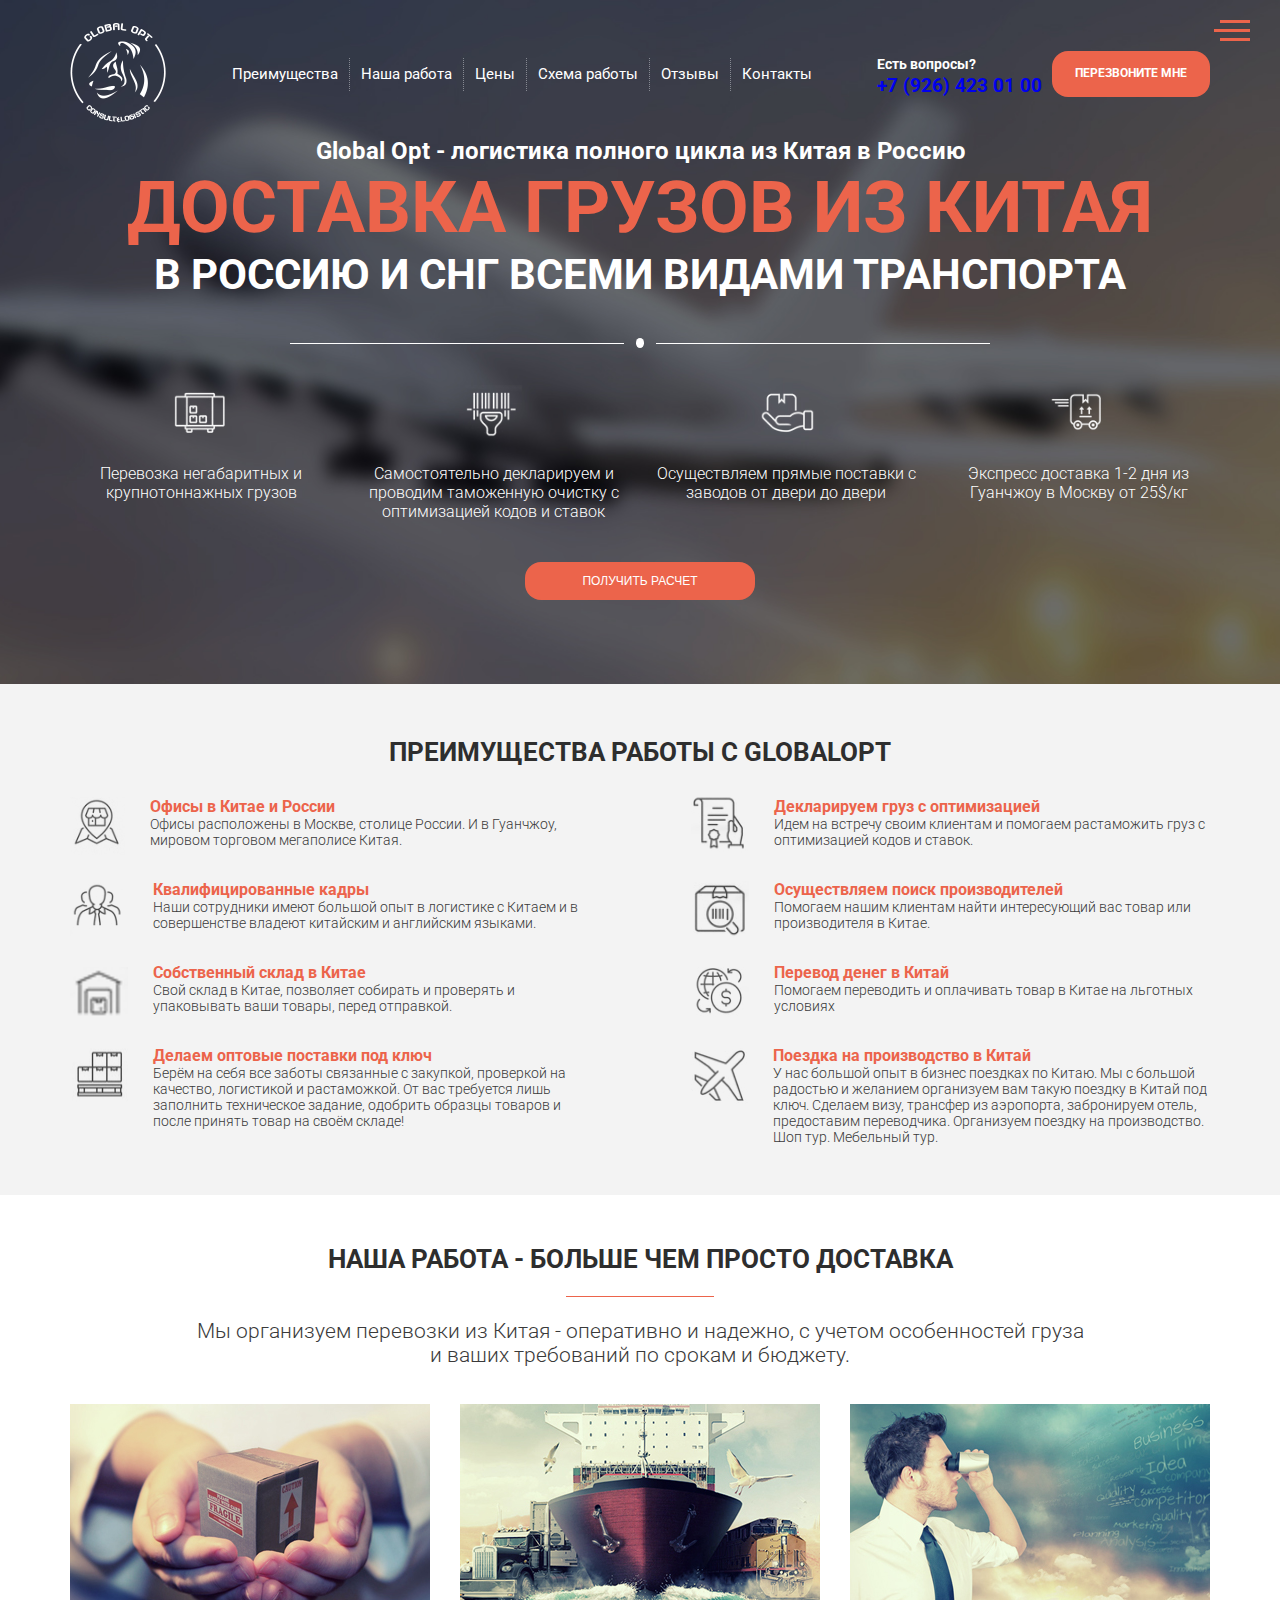
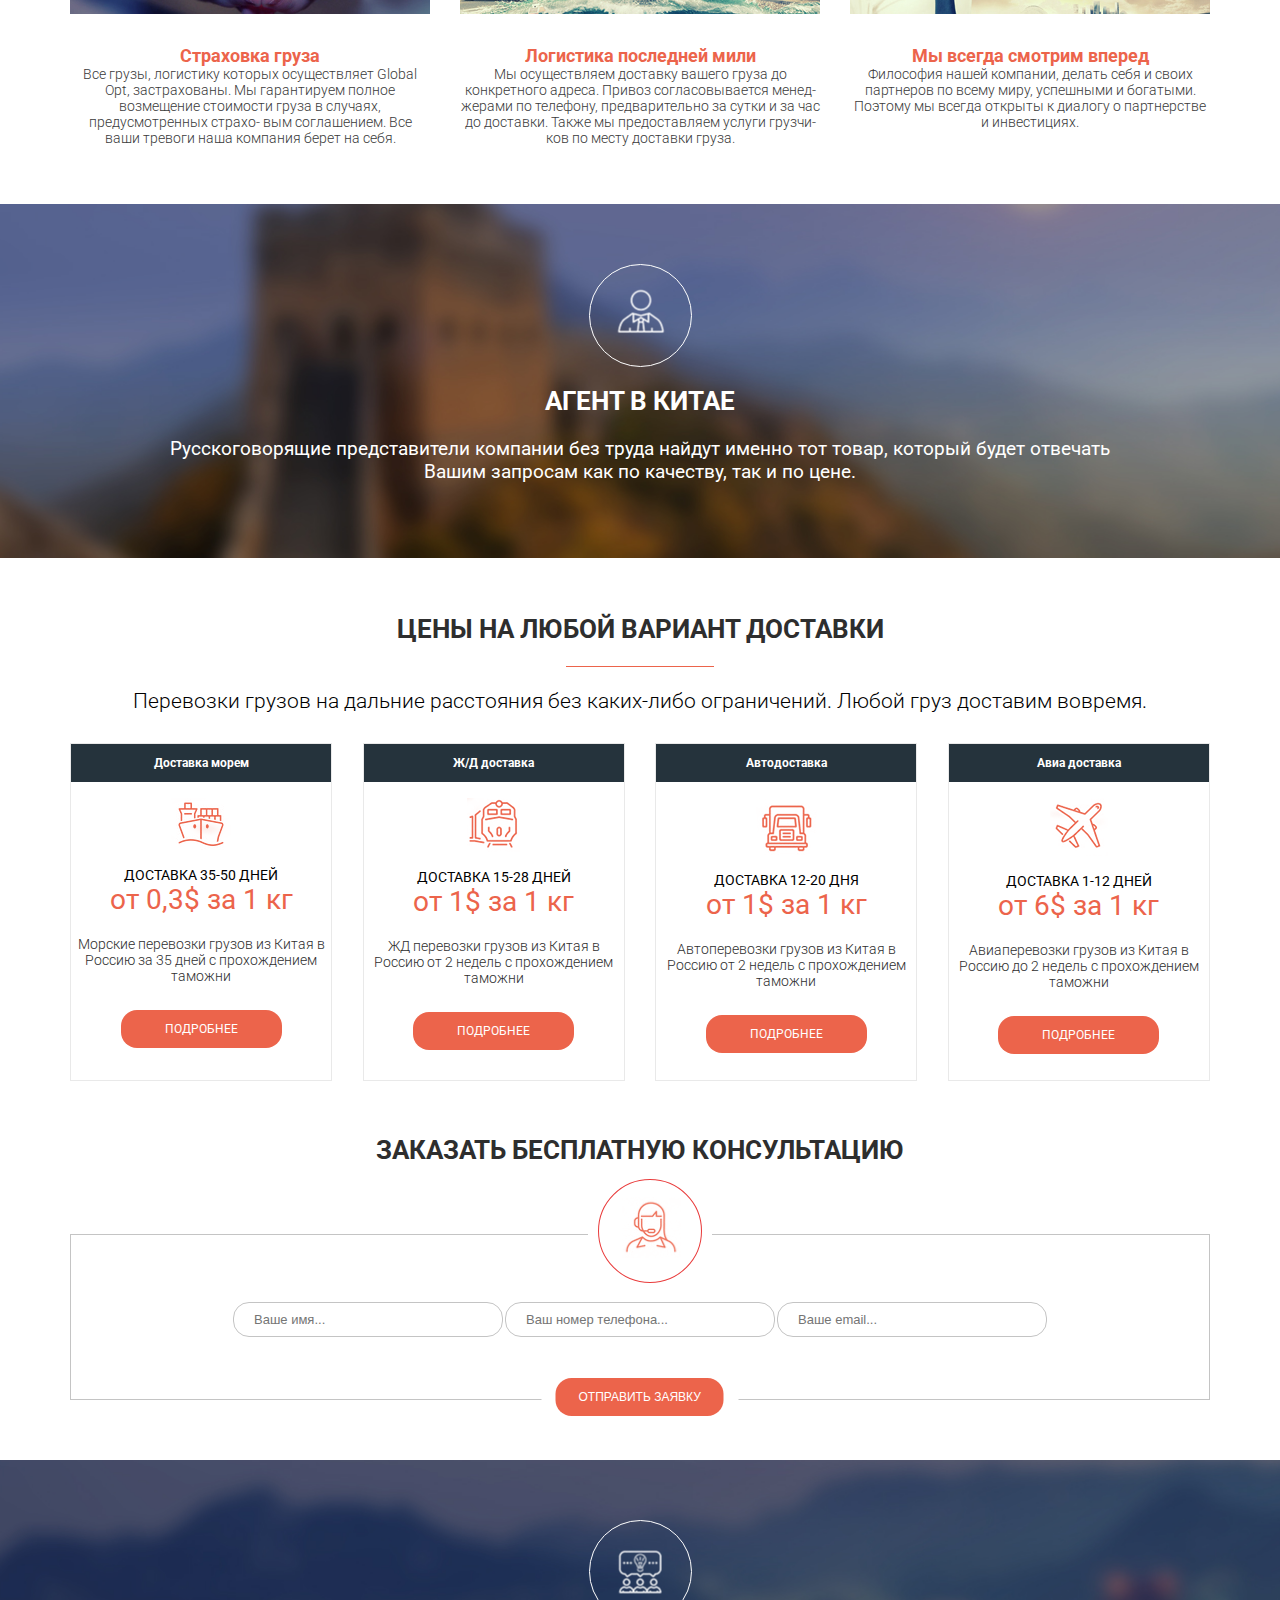
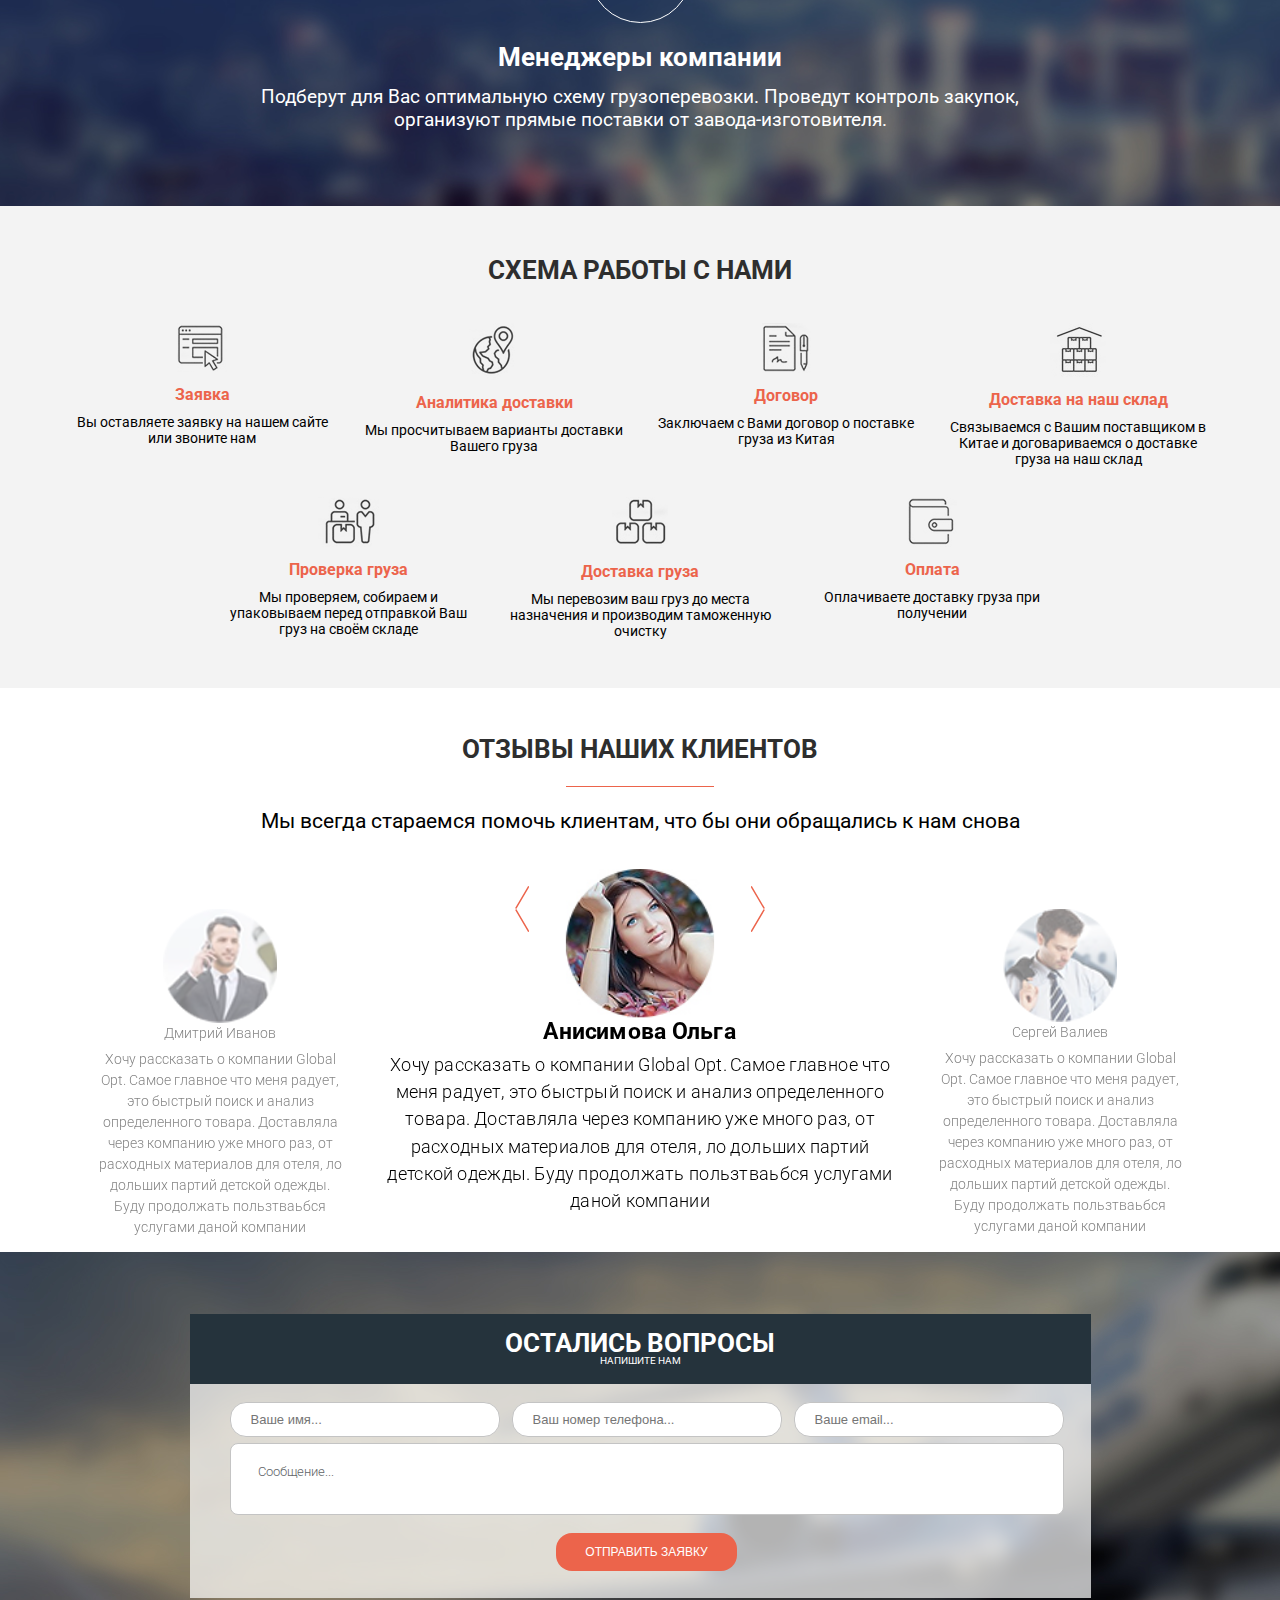
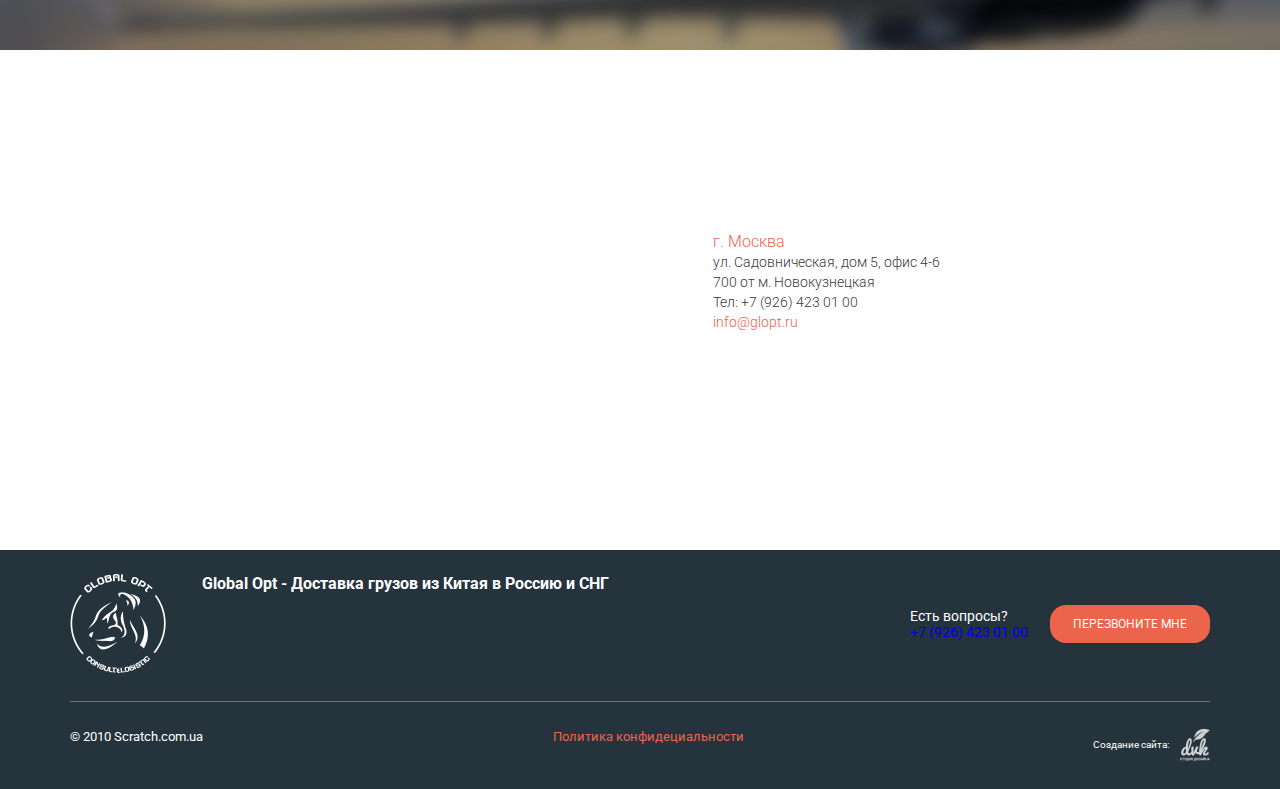
==== index.html @ bb11ae60 "обновление promo section" ====
<!DOCTYPE html><html lang="en"><head><meta charset="UTF-8"><meta name="viewport" content="width=device-width,initial-scale=1"><title>Glopt</title><!-- Primary Meta Tags --><title>Glopt</title><meta name="title" content="Glopt"><meta name="description" content="Доставка грузов из Китая"><!-- Open Graph / Facebook --><meta property="og:type" content="website"><meta property="og:url" content="https://metatags.io/"><meta property="og:title" content="Glopt"><meta property="og:description" content="Доставка грузов из Китая"><meta property="og:image" content="https://metatags.io/images/meta-tags.png"><!-- Twitter --><meta property="twitter:card" content="summary_large_image"><meta property="twitter:url" content="https://metatags.io/"><meta property="twitter:title" content="Glopt"><meta property="twitter:description" content="Доставка грузов из Китая"><meta property="twitter:image" content="https://metatags.io/images/meta-tags.png"><link rel="apple-touch-icon" sizes="57x57" href="icons/apple-icon-57x57.png"><link rel="apple-touch-icon" sizes="60x60" href="icons/apple-icon-60x60.png"><link rel="apple-touch-icon" sizes="72x72" href="icons/apple-icon-72x72.png"><link rel="apple-touch-icon" sizes="76x76" href="icons/apple-icon-76x76.png"><link rel="apple-touch-icon" sizes="114x114" href="icons/apple-icon-114x114.png"><link rel="apple-touch-icon" sizes="120x120" href="icons/apple-icon-120x120.png"><link rel="apple-touch-icon" sizes="144x144" href="icons/apple-icon-144x144.png"><link rel="apple-touch-icon" sizes="152x152" href="icons/apple-icon-152x152.png"><link rel="apple-touch-icon" sizes="180x180" href="icons/apple-icon-180x180.png"><link rel="icon" type="image/png" sizes="192x192" href="icons/android-icon-192x192.png"><link rel="icon" type="image/png" sizes="32x32" href="icons/favicon-32x32.png"><link rel="icon" type="image/png" sizes="96x96" href="icons/favicon-96x96.png"><link rel="icon" type="image/png" sizes="16x16" href="icons/favicon-16x16.png"><link rel="manifest" href="/manifest.json"><meta name="msapplication-TileColor" content="#ffffff"><meta name="msapplication-TileImage" content="/ms-icon-144x144.png"><meta name="theme-color" content="#ffffff"><!-- Meta Tags Generated with https://metatags.io --><link rel="preconnect" href="https://fonts.googleapis.com"><link rel="preconnect" href="https://fonts.gstatic.com" crossorigin><link href="https://fonts.googleapis.com/css2?family=Roboto+Condensed:ital,wght@0,100..900;1,100..900&family=Roboto:wght@300;400;700&display=swap" rel="stylesheet"><!-- <link href="https://cdn.jsdelivr.net/npm/bootstrap@5.3.3/dist/css/bootstrap.min.css" rel="stylesheet"
      integrity="sha384-QWTKZyjpPEjISv5WaRU9OFeRpok6YctnYmDr5pNlyT2bRjXh0JMhjY6hW+ALEwIH" crossorigin="anonymous"> --><link rel="stylesheet" href="css/style.min.css"></head><body><div class="menu"><div class="menu__block"><div class="menu__close"><svg width="29" height="30" viewBox="0 0 29 30" fill="#ec644b" xmlns="http://www.w3.org/2000/svg"><path d="M17.1568 14.5231L28.4489 3.23075C29.1837 2.49623 29.1837 1.30861 28.4489 0.574085C27.7144 -0.160437 26.5267 -0.160437 25.7922 0.574085L14.4998 11.8665L3.20781 0.574085C2.47295 -0.160437 1.28567 -0.160437 0.551149 0.574085C-0.183716 1.30861 -0.183716 2.49623 0.551149 3.23075L11.8432 14.5231L0.551149 25.8155C-0.183716 26.55 -0.183716 27.7376 0.551149 28.4721C0.917206 28.8385 1.39852 29.0226 1.87948 29.0226C2.36045 29.0226 2.84141 28.8385 3.20781 28.4721L14.4998 17.1798L25.7922 28.4721C26.1586 28.8385 26.6396 29.0226 27.1205 29.0226C27.6015 29.0226 28.0825 28.8385 28.4489 28.4721C29.1837 27.7376 29.1837 26.55 28.4489 25.8155L17.1568 14.5231Z"/></svg></div><nav><ul class="menu__list"><li class="menu__link"><a href="#">Преимущества</a></li><li class="menu__link"><a href="#">Наша работа</a></li><li class="menu__link"><a href="#">Цены</a></li><li class="menu__link"><a href="#">Схема работы</a></li><li class="menu__link"><a href="#">Отзывы</a></li><li class="menu__link"><a href="#">Контакты</a></li></ul></nav></div><div class="menu__overlay"></div></div><section class="promo"><div class="hamburger"><span></span> <span class="long"></span> <span></span></div><div class="container"><header class="promo__header"><div class="header__logo"><img src="images/logo.png" alt="logo"></div><nav class="promo__header-nav nav"><ul class="nav__list"><li class="nav__item"><a href="#" class="nav__link">Преимущества</a></li><li class="nav__item"><a href="#" class="nav__link">Наша работа</a></li><li class="nav__item"><a href="#" class="nav__link">Цены</a></li><li class="nav__item"><a href="#" class="nav__link">Схема работы</a></li><li class="nav__item"><a href="#" class="nav__link">Отзывы</a></li><li class="nav__item"><a href="#" class="nav__link">Контакты</a></li></ul></nav><div class="promo__header-contacts contacts"><div class="contacts__phone"><span>Есть вопросы?</span><br><a href="tel:89264230100">+7 (926) 423 01 00</a></div><a href="#" class="promo__header-btn btn">Перезвоните мне</a></div></header><div class="promo__titles"><h3 class="promo__text">Global Opt - логистика полного цикла из Китая в Россию</h3><h1 class="promo__title">ДОСТАВКА ГРУЗОВ ИЗ КИТАЯ</h1><h2 class="promo__subtitle">В РОССИЮ И СНГ ВСЕМИ ВИДАМИ ТРАНСПОРТА</h2></div><div class="lines"><div class="line"></div><div class="circle"></div><div class="line"></div></div><div class="promo__features"><div class="promo__features-item"><img src="icons/promo/ico1.svg" alt="icon"><p class="promo__fearures-text">Перевозка негабаритных и крупнотоннажных грузов</p></div><div class="promo__features-item"><img src="icons/promo/ico2.svg" alt="icon"><p class="promo__fearures-text">Самостоятельно декларируем и проводим таможенную очистку с оптимизацией кодов и ставок</p></div><div class="promo__features-item"><img src="icons/promo/ico3.svg" alt="icon"><p class="promo__fearures-text">Осуществляем прямые поставки с заводов от двери до двери</p></div><div class="promo__features-item"><img src="icons/promo/ico4.svg" alt="icon"><p class="promo__fearures-text">Экспресс доставка 1-2 дня из Гуанчжоу в Москву от 25$/кг</p></div></div><button href="#" class="promo__btn btn">Получить расчет</button></div></section><section class="features"><div class="container"><h1 class="features__title title">Преимущества работы с GlobalOpt</h1><div class="features__items"><div class="features__item"><img src="icons/features/f1.svg" alt="Офисы" class="features__item-img"><div class="features__item-descr"><h2 class="features__item-title">Офисы в Китае и России</h2><div class="features__item-text">Офисы расположены в Москве, столице России. И в Гуанчжоу, мировом торговом мегаполисе Китая.</div></div></div><div class="features__item"><img src="icons/features/f5.svg" alt="Декрарации" class="features__item-img"><div class="features__item-descr"><h2 class="features__item-title">Декларируем груз с оптимизацией</h2><div class="features__item-text">Идем на встречу своим клиентам и помогаем растаможить груз с оптимизацией кодов и ставок.</div></div></div><div class="features__item"><img src="icons/features/f2.svg" alt="Кадры" class="features__item-img"><div class="features__item-descr"><h2 class="features__item-title">Квалифицированные кадры</h2><div class="features__item-text">Наши сотрудники имеют большой опыт в логистике с Китаем и в совершенстве владеют китайским и английским языками.</div></div></div><div class="features__item"><img src="icons/features/f6.svg" alt="Поиск производителей" class="features__item-img"><div class="features__item-descr"><h2 class="features__item-title">Осуществляем поиск производителей</h2><div class="features__item-text">Помогаем нашим клиентам найти интересующий вас товар или производителя в Китае.</div></div></div><div class="features__item"><img src="icons/features/f3.svg" alt="Склад в Китае" class="features__item-img"><div class="features__item-descr"><h2 class="features__item-title">Собственный склад в Китае</h2><div class="features__item-text">Свой склад в Китае, позволяет собирать и проверять и упаковывать ваши товары, перед отправкой.</div></div></div><div class="features__item"><img src="icons/features/f7.svg" alt="Перевод денег" class="features__item-img"><div class="features__item-descr"><h2 class="features__item-title">Перевод денег в Китай</h2><div class="features__item-text">Помогаем переводить и оплачивать товар в Китае на льготных условиях</div></div></div><div class="features__item mb0"><img src="icons/features/f4.svg" alt="Поставки под ключ" class="features__item-img"><div class="features__item-descr"><h2 class="features__item-title">Делаем оптовые поставки под ключ</h2><div class="features__item-text">Берём на себя все заботы связанные с закупкой, проверкой на качество, логистикой и растаможкой. От вас требуется лишь заполнить техническое задание, одобрить образцы товаров и после принять товар на своём складе!</div></div></div><div class="features__item mb0"><img src="icons/features/f8.svg" alt="Офисы" class="features__item-img"><div class="features__item-descr"><h2 class="features__item-title">Поездка на производство в Китай</h2><div class="features__item-text">У нас большой опыт в бизнес поездках по Китаю. Мы с большой радостью и желанием организуем вам такую поездку в Китай под ключ. Сделаем визу, трансфер из аэропорта, забронируем отель, предоставим переводчика. Организуем поездку на производство. Шоп тур. Мебельный тур.</div></div></div></div></div></section><section class="works"><div class="container"><h1 class="works__title title">Наша работа - больше чем просто доставка</h1><div class="divider"></div><p class="works__text">Мы организуем перевозки из Китая - оперативно и надежно, с учетом особенностей груза<br>и ваших требований по срокам и бюджету.</p><div class="works__items"><div class="works__item"><img src="images/works/w1.jpg" alt="Страховка груза" class="works__item-pic"><h2 class="works__item-title">Страховка груза</h2><p class="works__item-text">Все грузы, логистику которых осуществляет Global Opt, застрахованы. Мы гарантируем полное возмещение стоимости груза в случаях, предусмотренных страхо- вым соглашением. Все ваши тревоги наша компания берет на себя.</p></div><div class="works__item"><img src="images/works/w2.jpg" alt="логистика" class="works__item-pic"><h2 class="works__item-title">Логистика последней мили</h2><p class="works__item-text">Мы осуществляем доставку вашего груза до конкретного адреса. Привоз согласовывается менед- жерами по телефону, предварительно за сутки и за час до доставки. Также мы предоставляем услуги грузчи- ков по месту доставки груза.</p></div><div class="works__item"><img src="images/works/w3.jpg" alt="Партнерство" class="works__item-pic"><h2 class="works__item-title">Мы всегда смотрим вперед</h2><p class="works__item-text">Философия нашей компании, делать себя и своих партнеров по всему миру, успешными и богатыми. Поэтому мы всегда открыты к диалогу о партнерстве и инвестициях.</p></div></div></div></section><section class="agency"><div class="container"><img src="icons/agency/agent.svg" alt="Агент"><h2 class="agency__title title">Агент в Китае</h2><p class="agency__text">Русскоговорящие представители компании без труда найдут именно тот товар, который будет отвечать Вашим запросам как по качеству, так и по цене.</p></div></section><section class="prices"><div class="container"><h1 class="prices__title title">Цены на любой вариант доставки</h1><div class="divider"></div><p class="prices__text">Перевозки грузов на дальние расстояния без каких-либо ограничений. Любой груз доставим вовремя.</p><div class="prices__items"><div class="prices__item"><h3 class="prices__item-title">Доставка морем</h3><img src="icons/prices/sea.svg" alt="Морем"><div class="prices__item-time">Доставка 35-50 дней</div><div class="prices__item-cost">от 0,3$ за 1 кг</div><p class="prices__item-text">Морские перевозки грузов из Китая в Россию за 35 дней с прохождением таможни</p><a href="#" class="prices__btn btn">ПОДРОБНЕЕ</a></div><div class="prices__item"><h3 class="prices__item-title">Ж/Д доставка</h3><img src="icons/prices/train.svg" alt="ЖД"><div class="prices__item-time">Доставка 15-28 дней</div><div class="prices__item-cost">от 1$ за 1 кг</div><p class="prices__item-text">ЖД перевозки грузов из Китая в Россию от 2 недель с прохождением таможни</p><a href="#" class="prices__btn btn">ПОДРОБНЕЕ</a></div><div class="prices__item"><h3 class="prices__item-title">Автодоставка</h3><img src="icons/prices/auto.svg" alt="Авто"><div class="prices__item-time">Доставка 12-20 дня</div><div class="prices__item-cost">от 1$ за 1 кг</div><p class="prices__item-text">Автоперевозки грузов из Китая в Россию от 2 недель с прохождением таможни</p><a href="#" class="prices__btn btn">ПОДРОБНЕЕ</a></div><div class="prices__item"><h3 class="prices__item-title">Авиа доставка</h3><img src="icons/prices/plain.svg" alt="Авиа"><div class="prices__item-time">Доставка 1-12 дней</div><div class="prices__item-cost">от 6$ за 1 кг</div><p class="prices__item-text">Авиаперевозки грузов из Китая в Россию до 2 недель с прохождением таможни</p><a href="#" class="prices__btn btn">ПОДРОБНЕЕ</a></div></div></div></section><section class="consultation"><div class="container"><h2 class="consultation__title title">Заказать бесплатную консультацию</h2><form action="#" method="get" class="consultation__form"><img src="icons/consultation/consultant.svg" alt="Консультация" class="consultation__form-image"> <input type="text" name="name" placeholder="Ваше имя..."> <input type="tel" name="phone" placeholder="Ваш номер телефона..."> <input type="email" name="email" placeholder="Ваше email..."><div class="btn-wrapper"><button type="submit" class="consultation__form-btn btn">отправить заявку</button></div></form></div></section><section class="managers"><div class="container"><img src="icons/managers/manager.svg" alt="Агент"><h2 class="managers__title title">Менеджеры компании</h2><p class="managers__text">Подберут для Вас оптимальную схему грузоперевозки. Проведут контроль закупок, организуют прямые поставки от завода-изготовителя.</p></div></section><section class="working"><div class="container"><h2 class="working__title title">Схема работы с нами</h2><div class="working__items"><div class="working__item"><img src="icons/working/item1.svg" alt="Заявка" class="working__item-img"><h3 class="working__item-title">Заявка</h3><div class="working__item-text">Вы оставляете заявку на нашем сайте или звоните нам</div></div><div class="working__item"><img src="icons/working/item2.svg" alt="Аналитика" class="working__item-img"><h3 class="working__item-title">Аналитика доставки</h3><div class="working__item-text">Мы просчитываем варианты доставки Вашего груза</div></div><div class="working__item"><img src="icons/working/item3.svg" alt="Договор" class="working__item-img"><h3 class="working__item-title">Договор</h3><div class="working__item-text">Заключаем с Вами договор о поставке груза из Китая</div></div><div class="working__item"><img src="icons/working/item4.svg" alt="Доставка на наш склад" class="working__item-img"><h3 class="working__item-title">Доставка на наш склад</h3><div class="working__item-text">Связываемся с Вашим поставщиком в Китае и договариваемся о доставке груза на наш склад</div></div><div class="working__item"><img src="icons/working/item5.svg" alt="Проверка груза" class="working__item-img"><h3 class="working__item-title">Проверка груза</h3><div class="working__item-text">Мы проверяем, собираем и упаковываем перед отправкой Ваш груз на своём складе</div></div><div class="working__item"><img src="icons/working/item6.svg" alt="Доставка груза" class="working__item-img"><h3 class="working__item-title">Доставка груза</h3><div class="working__item-text">Мы перевозим ваш груз до места назначения и производим таможенную очистку</div></div><div class="working__item"><img src="icons/working/item7.svg" alt="Оплата" class="working__item-img"><h3 class="working__item-title">Оплата</h3><div class="working__item-text">Оплачиваете доставку груза при получении</div></div></div></div></section><section class="reviews"><div class="container"><h2 class="reviews__title title">отзывы наших клиентов</h2><div class="divider"></div><div class="reviews__text">Мы всегда стараемся помочь клиентам, что бы они обращались к нам снова</div><div class="reviews__wrapper slider"><div class="reviews__item slide slide-prev"><img src="images/slider/photo2.png" alt="Photo" class="reviews__item-img"><div class="reviews__item-name">Дмитрий Иванов</div><p class="reviews__item-text">Хочу рассказать о компании Global Opt. Самое главное что меня радует, это быстрый поиск и анализ определенного товара. Доставляла через компанию уже много раз, от расходных материалов для отеля, ло дольших партий детской одежды. Буду продолжать пользтваьбся услугами даной компании</p></div><div class="reviews__item slide slide slide-active"><img src="images/slider/photo1.jpg" alt="Photo" class="reviews__item-img"><div class="reviews__item-name">Анисимова Ольга</div><p class="reviews__item-text">Хочу рассказать о компании Global Opt. Самое главное что меня радует, это быстрый поиск и анализ определенного товара. Доставляла через компанию уже много раз, от расходных материалов для отеля, ло дольших партий детской одежды. Буду продолжать пользтваьбся услугами даной компании</p></div><div class="reviews__item slide slide-next"><img src="images/slider/photo3.png" alt="Photo" class="reviews__item-img"><div class="reviews__item-name">Сергей Валиев</div><p class="reviews__item-text">Хочу рассказать о компании Global Opt. Самое главное что меня радует, это быстрый поиск и анализ определенного товара. Доставляла через компанию уже много раз, от расходных материалов для отеля, ло дольших партий детской одежды. Буду продолжать пользтваьбся услугами даной компании</p></div></div><div class="slider-buttons"><button class="arrow arrow-prev"><img src="icons/slider/arrow-left.svg" alt="prev"></button> <button class="arrow arrow-next"><img src="icons/slider/arrow-right.svg" alt="next"></button></div></div></section><section class="feedform"><div class="container"><div class="feedform__wrapper"><div class="feedform__head"><h2 class="feedform__head-title title">Остались вопросы</h2><div class="feedform__head-text">НАПИШИТЕ НАМ</div></div><form action="#" method="get" class="feedform__form"><div class="feedform__form-fields"><input type="text" name="name" placeholder="Ваше имя..."> <input type="tel" name="phone" placeholder="Ваш номер телефона..."> <input type="email" name="email" placeholder="Ваше email..."></div><textarea name="msg" id="" class="feedform__form-ta ta" placeholder="Сообщение..."></textarea> <button class="feedform__form-btn btn" type="submit">Отправить заявку</button></form></div></div></section><section class="map" id="map"><div id="map"><!-- <script type="text/javascript" charset="utf-8" async
            src="https://api-maps.yandex.ru/services/constructor/1.0/js/?um=constructor%3A15567ea66c66cca45dfa379bad49b71295a537bfbb2beb7c2ade06095655717e&amp;width=100%25&amp;height=500&amp;lang=ru_RU&amp;scroll=true">
         </script> --><script src="https://api-maps.yandex.ru/2.1/?lang=ru_RU&amp;apikey=18efd4e3-b524-4df2-8bb8-d5a5a0ce9c13" type="text/javascript"></script><script src="js/icon_customImage.js" type="text/javascript"></script></div><div class="map__info"><div class="map__info-city">г. Москва</div><div class="map__info-addr">ул. Садовническая, дом 5, офис 4-6</div><div class="map__info-metro">700 от м. Новокузнецкая</div><div class="map__info-phone"><a href="tel:+79264230100">Тел: +7 (926) 423 01 00</a></div><div class="map__info-email"><a href="mailto:info@glopt.ru">info@glopt.ru</a></div></div></section><footer class="footer"><div class="container footer__wrapper"><div class="footer__top"><div class="footer__logo"><img src="images/logo.png" alt="logo" class="footer__logo-pic"><h2 class="footer__logo-title">Global Opt - Доставка грузов из Китая в Россию и СНГ</h2></div><div class="footer__contacts"><div>Есть вопросы?<br><a href="tel:89264230100">+7 (926) 423 01 00</a></div><a href="#" class="footer__btn btn">Перезвоните мне</a></div></div><div class="footer__divider"></div><div class="footer__bottom"><div class="footer__copyright">© 2010 Scratch.com.ua</div><div class="footer__policy"><a href="#" target="_blank">Политика конфидециальности</a></div><div class="footer__dev"><div>Создание сайта:</div><img src="images/dev-logo.png" alt="Разработка сайта"></div></div></div></footer><script src="https://cdn.jsdelivr.net/npm/bootstrap@5.3.3/dist/js/bootstrap.bundle.min.js" integrity="sha384-YvpcrYf0tY3lHB60NNkmXc5s9fDVZLESaAA55NDzOxhy9GkcIdslK1eN7N6jIeHz" crossorigin="anonymous"></script><script src="https://code.jquery.com/jquery-3.7.1.min.js" integrity="sha256-/JqT3SQfawRcv/BIHPThkBvs0OEvtFFmqPF/lYI/Cxo=" crossorigin="anonymous"></script><script src="js/script.js"></script></body></html>
---- css/style.min.css ----
.btn{border:none;display:block;background-color:#ec644b;text-align:center;border-radius:16px;padding:8px 23px;font-size:12px;line-height:22px;color:#fff;text-transform:uppercase}.btn:hover{background-color:#e73c1d}.promo{padding:2.3rem 0 8.4rem 0;background:url(../images/bg/bg-promo.jpg) center center/cover no-repeat}.promo__header{display:flex;justify-content:space-between;align-items:center;margin-bottom:1.2rem}.promo__header-contacts{display:flex;justify-content:space-between;color:#fff;font-size:1.9rem;font-weight:700}.promo__header-contacts span{font-size:1.4rem}.promo__header-btn{padding:1.1rem 2.3rem;margin-left:1rem}.promo .nav__list{display:flex;justify-content:space-between}.promo .nav__item{display:inline-block;border-right:1px dotted #858891;padding:.8rem 1.1rem}.promo .nav__item:last-child{border:none}.promo .nav__item:hover a{padding-bottom:.8rem;color:#ec644b;border-bottom:1px solid #ec644b}.promo .nav__link{color:#fff;font-size:1.5rem;line-height:17px}.promo__titles{text-align:center;color:#fff;margin-bottom:3.9rem}.promo__text{font-size:2.4rem}.promo__title{font-size:7.2rem;color:#ec644b}.promo__subtitle{font-size:4.2rem}.promo__features{margin-top:3.6rem;display:flex;justify-content:center;margin-bottom:4.1rem}.promo__features-item{width:26.3rem;margin-top:0;display:flex;text-align:center;margin-right:3rem;flex-direction:column;align-items:center;color:#fff;font-weight:300;font-size:1.6rem}.promo__features-item img{width:5.7rem;height:5.7rem;margin-bottom:2.3rem}.promo__features-item:last-child{margin-right:0}.promo__btn{width:23rem;margin-left:auto;margin-right:auto}.features{background-color:#f3f3f3;padding:5.7rem 0 5rem 0}.features__title{margin-bottom:3.3rem}.features__items{display:flex;justify-content:space-between;flex-wrap:wrap}.features__item{display:flex;justify-content:space-between;max-width:51.9rem;margin-bottom:2.5rem}.features__item-img{width:5.8rem;height:5.8rem;margin-right:2.5rem}.features__item-title{font-size:1.6rem;color:#ec644b}.features__item-text{font-size:1.4rem;font-weight:300;color:#3a3a3a}.features .mb0{margin-bottom:0}.works{padding:5.3rem 0 5.8rem 0}.works__text{margin-top:1.7rem;margin-bottom:3.7rem;font-size:2.1rem;font-weight:300;line-height:2.4rem;color:#3a3a3a;text-align:center}.works__items{display:flex;justify-content:space-between}.works__item{width:36rem}.works__item-title{font-size:1.8rem;text-align:center;color:#ec644b;margin-top:2.9rem}.works__item-text{font-size:1.4rem;font-weight:300;color:#3a3a3a;text-align:center}.title{font-weight:700;font-size:2.6rem;text-transform:uppercase;line-height:2.3rem;color:#2e2e2e;text-align:center}.agency{padding:6rem 0 7.5rem 0;background:url(../images/bg/bg-agency.jpg) center center/cover no-repeat;text-align:center;color:#fff}.agency__title{color:#fff;margin:2.1rem 0 2.4rem 0}.agency__text{width:97.5rem;margin:0 auto;font-size:1.9rem}.prices{padding:6rem 0 5.8rem 0}.prices__items{display:flex;justify-content:space-between}.prices__item{width:26.2rem;padding:0 0 2.6rem 0;text-align:center;border:1px solid #e9e9e9}.prices__item-title{padding:1.2rem 0;margin-bottom:16px;background-color:#25333c;color:#fff;text-align:center}.prices__item-time{margin-top:1.5rem;font-size:1.4rem;text-transform:uppercase}.prices__item-cost{font-size:2.8rem;color:#ec644b;margin-bottom:2rem}.prices__item-text{font-size:1.4rem;font-weight:300;color:#2e2e2e;margin-bottom:2.6rem}.prices__btn{width:16.1rem;margin:0 auto}.prices__text{text-align:center;margin:2rem 0 3rem 0;font-size:2.1rem;font-weight:300}.consultation{padding-bottom:6rem}.consultation .conatiner{overflow-x:visible}.consultation__form{text-align:center;padding:6.7rem 0 5.4rem 0;margin-top:7.2rem;position:relative;border:1px solid #c4c4c4;height:16.6rem}.consultation__form-image{position:absolute;width:12.4rem;height:10.4rem;margin:0 1rem;background-color:#fff;top:-56px;left:50%;transform:translateX(-50%)}.consultation__form-btn{margin:0 1.4rem}.consultation__form input{font-weight:300;font-size:1.3rem;width:27rem;border-radius:16px;outline:0;border:1px solid #c4c4c4;padding:.9rem 2rem}.consultation .btn-wrapper{position:absolute;bottom:-2.5rem;left:50%;transform:translateX(-50%);background-color:#fff;width:19.7rem;height:4.6rem}.managers{padding:6rem 0 7.5rem 0;background:url(../images/bg/bg-manager.jpg) center center/cover no-repeat;text-align:center;color:#fff}.managers__title{color:#fff;text-transform:none;margin:2.1rem 0 1.6rem 0}.managers__text{width:86.4rem;margin:0 auto;font-size:1.9rem}.working{background-color:#f3f3f3;padding:5.3rem 0 4.9rem 0}.working__items{display:flex;justify-content:center;flex-wrap:wrap;gap:3rem;margin-top:4.1rem}.working__item{width:26.2rem;display:flex;flex-direction:column;align-items:center;text-align:center}.working__item-title{font-weight:700;font-size:16px;color:#ec644b;margin:1.3rem 0 1rem 0}.working__item-text{font-size:1.4rem}.reviews{padding:5rem 0 6.6rem 0}.reviews__text{text-align:center;font-size:2.1rem}.slider{display:flex;margin:7.64rem 0;transition:transform .3s ease;justify-content:center;height:200px}.slide{display:flex;flex-direction:column;align-items:center;text-align:center;opacity:.5;width:25rem;transition:1s ease;position:absolute;font-size:1.4rem;font-weight:300;line-height:2.1rem}.reviews__item-name{margin-bottom:5px}.arrow{background:rgba(0,0,0,0);outline:0;border:none;cursor:pointer;fill:#fff;padding:0;line-height:0}.slide-active{width:40rem;transform:scale(1.3);opacity:1}.slide-active .reviews__item-name{font-size:1.8rem;font-weight:700}.slide-next{transform:translateX(420px)}.slide-prev{transform:translateX(-420px)}.slider-buttons{position:relative}.arrow-prev{position:absolute;top:-300px;left:445px}.arrow-next{position:absolute;top:-300px;right:445px}.feedform{padding:6.2rem 0 5.2rem 0;background:url(../images/bg/bg-feedform.jpg)}.feedform__wrapper{background-color:rgba(255,255,255,.7);width:90.1rem;height:100%;margin:0 auto}.feedform__head{background-color:#25333c;padding:1.8rem 0}.feedform__head-title{color:#fff}.feedform__head-text{text-align:center;color:#fff}.feedform__form{padding:0 2.7rem 2.7rem 4rem}.feedform__form-fields{margin-top:1.8rem;margin-bottom:6px;width:100%;display:flex;justify-content:space-between}.feedform__form-fields input{font-weight:300;font-size:1.3rem;width:27rem;border-radius:16px;outline:0;border:1px solid #c4c4c4;padding:.9rem 2rem}.feedform__form-btn{width:18.1rem;margin:0 auto;margin-top:1.6rem}.feedform__form textarea{padding:2rem 2.7rem;border-radius:8px;width:100%;outline:0;border:1px solid #c4c4c4;resize:none}.feedform__form textarea::-moz-placeholder{font-family:Roboto,sans-serif!important;font-weight:300;font-size:1.3rem!important;color:#616467!important}.feedform__form textarea::placeholder{font-family:Roboto,sans-serif!important;font-weight:300;font-size:1.3rem!important;color:#616467!important}.map{height:50rem;position:relative}.map__info{padding:2.7rem 5rem 2.9rem 3.5rem;z-index:100;position:absolute;width:31.2rem;height:16rem;border-radius:3px;left:53%;top:31%;background-color:#fff;color:#3a3a3a;font-size:1.4rem;font-weight:300;line-height:2rem}.map__info-city{color:#ec644b;font-size:1.6rem}.map__info-phone a{color:#3a3a3a}.map__info-email a{color:#ec644b}.map__info::before{position:absolute;content:"";display:block;rotate:45deg;width:20px;height:20px;background-color:#fff;left:-3%;top:42%}.footer{min-height:20.1rem;padding-top:2.4rem;padding-bottom:2.8rem;background-color:#25333c}.footer__top{display:flex;justify-content:space-between}.footer__logo{display:flex;align-items:flex-start}.footer__logo-pic{display:block;margin-right:3.6rem}.footer__logo-title{font-size:1.6rem;font-weight:700;color:#fff}.footer__contacts{display:flex;align-items:center;color:#fff;font-size:1.4rem}.footer__btn{margin-left:2.2rem}.footer__bottom{display:flex;justify-content:space-between;color:#fff}.footer__divider{width:100%;height:1px;background-color:#677177;margin:2.7rem 0}.footer__copyright{font-size:1.3rem}.footer__policy a{color:#ec644b;font-size:1.3rem}.footer__dev{display:flex;align-items:center}.footer__dev div{margin-right:1.1rem;font-size:1rem}.hamburger{position:absolute;top:20px;right:30px;cursor:pointer;display:flex;flex-direction:column;align-items:end}.hamburger span{display:block;width:30px;height:3px;margin-bottom:6px;background-color:#ec644b}.hamburger span.long{width:36px}.menu{position:fixed;top:0;left:-100%;width:100%;height:100vh;z-index:10;visibility:hidden;opacity:0;transition:all .8s}.menu.active{left:0;visibility:visible;opacity:1}.menu__block{position:relative;width:345px;background-color:#25333c;height:100%;padding-top:140px;padding-left:40px;z-index:10;transition:all .8s}.menu__close{position:absolute;top:25px;right:25px;color:#ec644b;cursor:pointer}.menu__close svg path{fill:#ec644b}.menu__close svg path:hover{fill:#e73c1d}.menu__list{list-style-type:none;padding-left:35px}.menu__link{margin-bottom:15px;position:relative}.menu__link a{font-size:24px;color:#ec644b}.menu__link:hover a{color:#e73c1d}.menu__overlay{position:fixed;left:0;top:0;width:100%;height:100%;background-color:#fff;opacity:.75}@media(max-width:767px){body{width:100vw;overflow-x:hidden!important}.container{max-width:100%!important;overflow-x:hidden!important}.btn{width:20rem}.promo__header{width:55rem;margin:0 auto;flex-wrap:wrap;justify-content:center;gap:2rem}.promo__header-btn{display:block;margin-left:1.5rem}.promo__header-contacts{display:flex;justify-content:space-between;align-items:center}.promo__header-contacts a{display:block;margin-left:1rem}.promo .nav__link{font-size:1.3rem}.promo__features-text{font-size:1.2em}.features__items{flex-direction:column;align-items:center}.features__item{margin-bottom:2.5rem!important}.works__items{flex-wrap:wrap;justify-content:center;gap:3rem}.works__item{width:50%}.works__item-title{margin-top:.5rem}.agency__text{width:62.5rem}.prices__items{flex-wrap:wrap;justify-content:space-around;gap:.4rem}.prices__item{width:45%;margin-bottom:1rem}.consultation{padding-bottom:2rem}.consultation__form{overflow-y:visible;height:20.6rem}.managers__text{width:70.4rem}.slide-next,.slide-prev{display:none}.arrow-prev{top:-266px;left:266px}.arrow-next{top:-266px;right:266px}.feedform__wrapper{width:70rem}.footer__logo-pic{margin-right:.6em}.footer__contacts{align-items:start}.footer__contacts a{font-size:x-small}}@media(max-width:576px){body{width:100vw;overflow-x:hidden!important}.container{max-width:100%!important;overflow-x:hidden!important}.promo{width:100%}.promo .hamburger{right:10px}.promo .menu__block{width:319px;padding-top:60px;padding-left:5px}.promo__header{width:24.5rem;flex-direction:column;justify-content:center;margin-bottom:1rem}.promo__header-nav{display:none}.promo__header-contacts{flex-direction:column;text-align:center}.promo__title{font-size:3.2rem}.promo__subtitle{font-size:2.2rem}.promo__features{flex-direction:column;justify-content:space-between;align-items:center}.promo__features-item{margin-right:0}.promo .lines{width:24rem}.promo .lines .circle{width:7rem;height:2rem}.features__item{max-width:26rem}.works__title{font-size:1.6rem}.works__text{font-size:1.5rem}.works__item-pic{width:100%}.agency__text{width:27.5rem}.prices__item{width:80%}.consultation__title{font-size:1.7rem;margin-bottom:6rem}.consultation__form{width:80%;height:23.6rem;margin:0 auto}.consultation__form-image{width:15.4rem}.consultation__form input{width:80%;margin-bottom:1rem}.consultation__form .btn__wrapper{left:45%}.consultation__form-btn{width:unset}.managers__text{width:28.4rem}.working__title{font-size:2.4rem}.reviews__item-name{margin:5px}.reviews__item-text{font-size:1rem}.reviews .arrow-prev{left:52px;top:-245px}.reviews .arrow-next{right:52px;top:-245px}.reviews .slide{width:unset;transform:none}.feedform__wrapper{width:80%}.feedform__form{display:flex;flex-direction:column;justify-content:space-between;align-items:center}.feedform__form-fields{display:flex;flex-direction:column;justify-content:space-between;align-items:center}.feedform__form-fields input{width:100%}.map__info{width:25.2rem;left:14%;top:8%}.map__info::before{left:45%;top:91%}.footer__top{justify-content:center}.footer__logo{display:none}.footer__contacts{flex-direction:column;justify-content:center;align-items:center}.footer__contacts a{display:block;margin:1rem 0}.footer__bottom{flex-wrap:wrap;justify-content:center}.footer__copyright{text-align:center;width:100%}.footer__policy{margin:1rem 0 1.5rem 0}.footer__dev{justify-content:center;width:100%}}*{box-sizing:border-box}body,button,h1,h2,h3,html,li,nav,p,ul{margin:0;padding:0}li{list-style-type:none}a{text-decoration:none}a:hover{text-decoration:none}body,html{font-family:Roboto,sans-serif;font-size:10px;overflow-x:hidden!important}.container{width:100%;max-width:114rem;margin:0 auto}.lines{width:70rem;margin:0 auto;display:flex;justify-content:center;align-items:center}.line{width:39rem;height:1px;background-color:#fff}.circle{width:1rem;height:1rem;margin:0 12px;border-radius:50%;background-color:#fff}.divider{width:14.8rem;height:1px;background-color:#ec644b;margin:2.5rem auto 2.2rem auto}
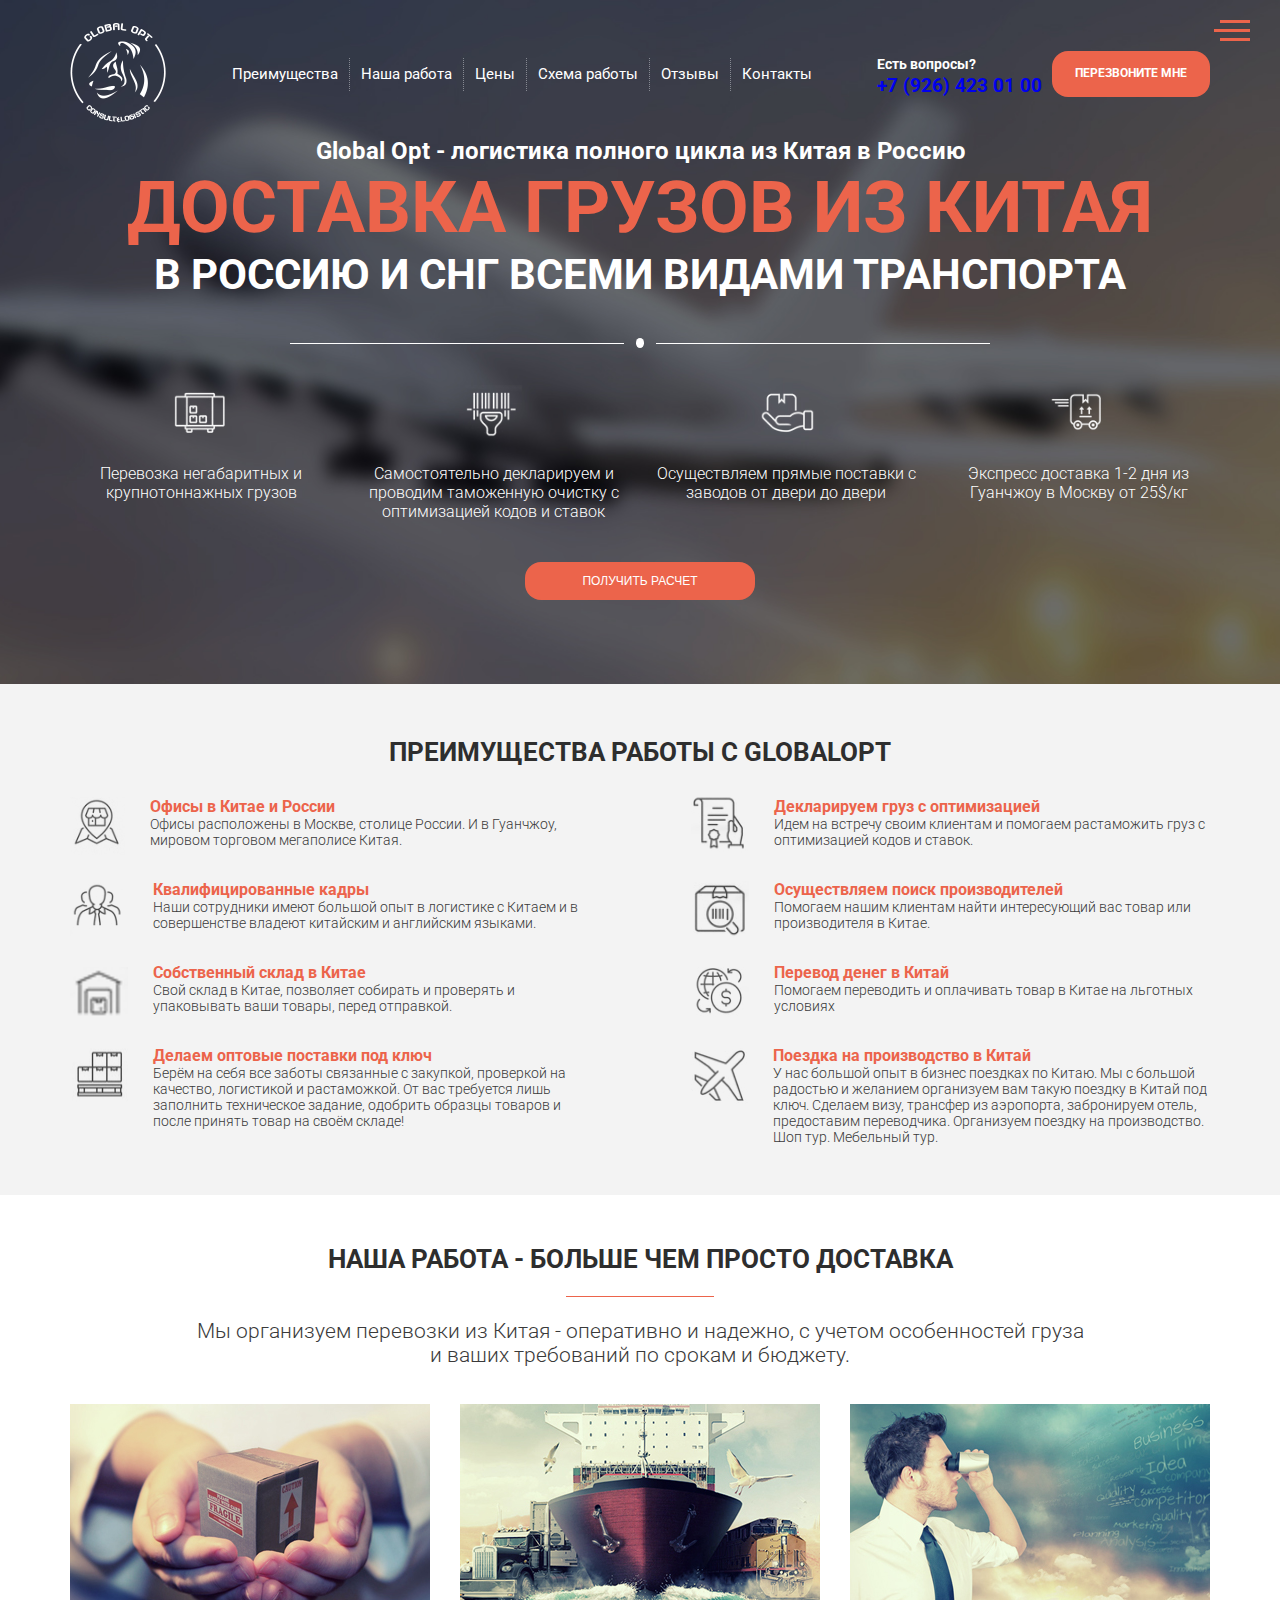
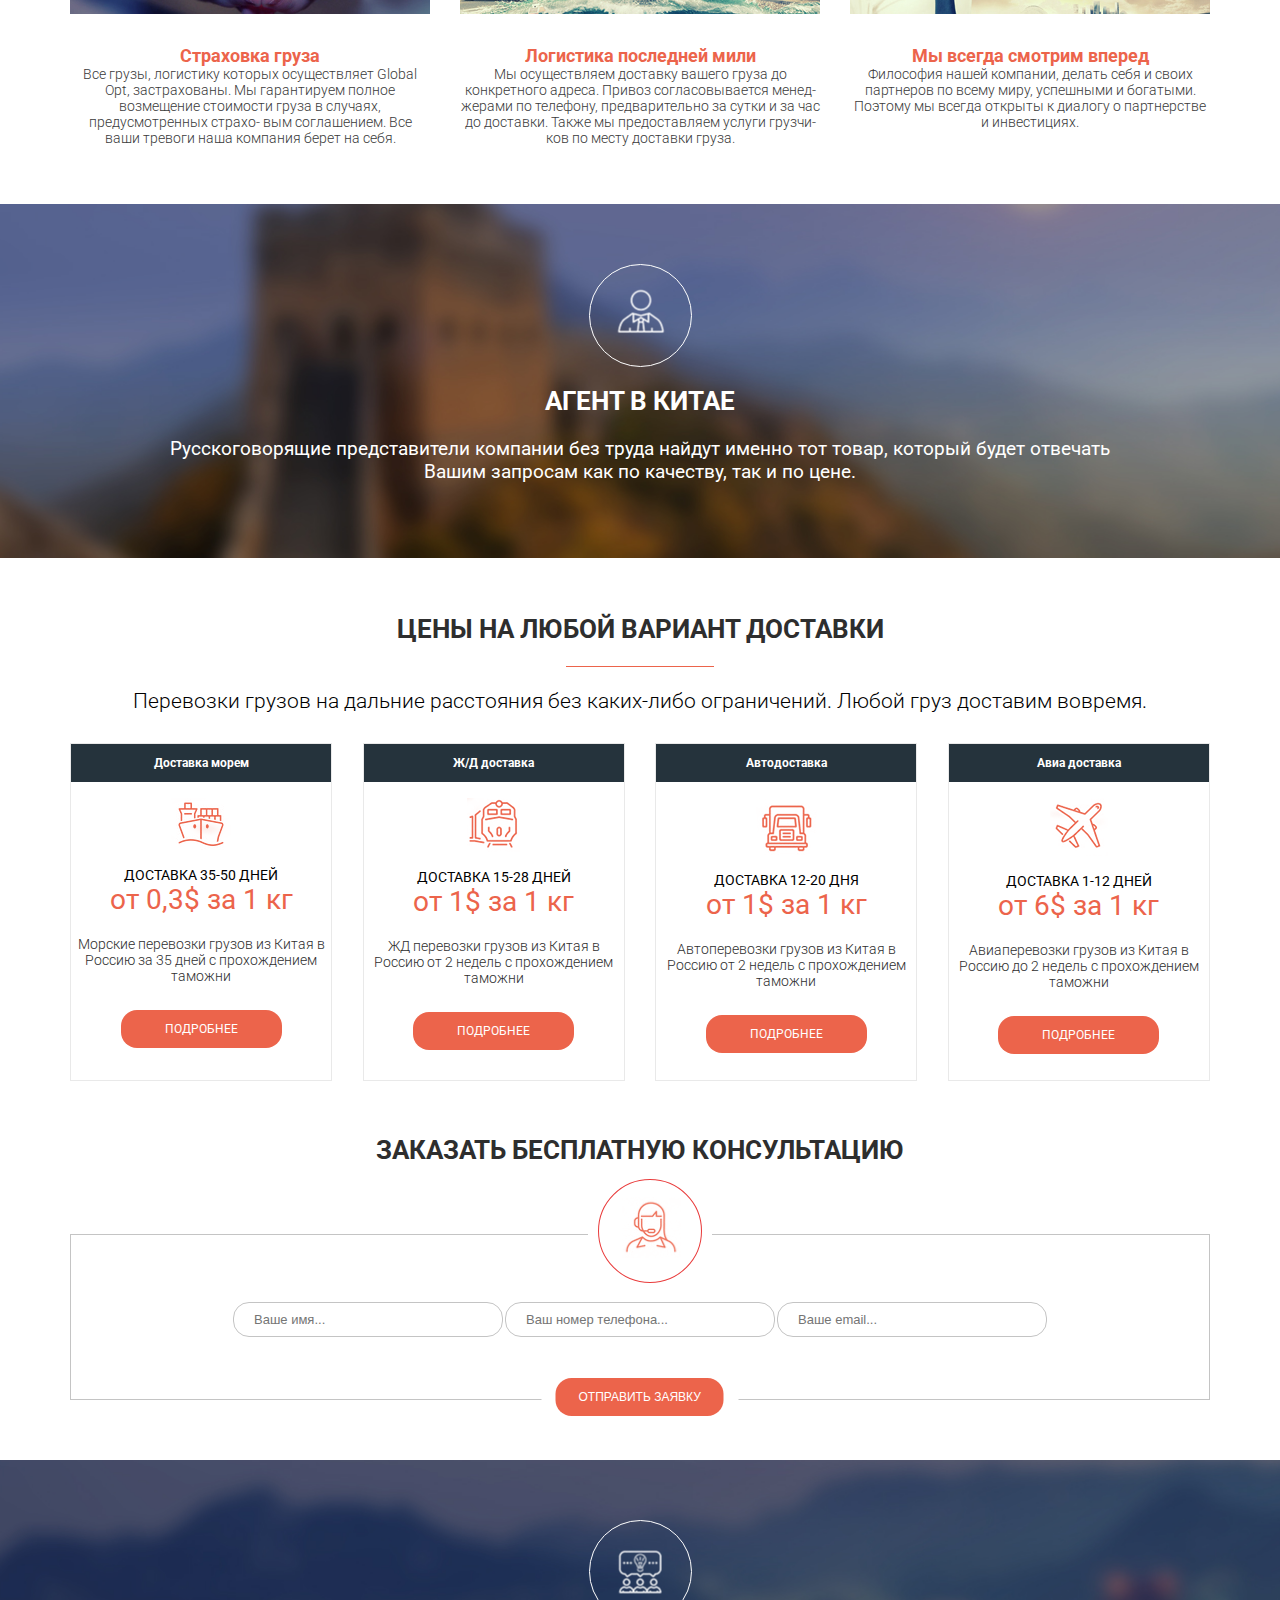
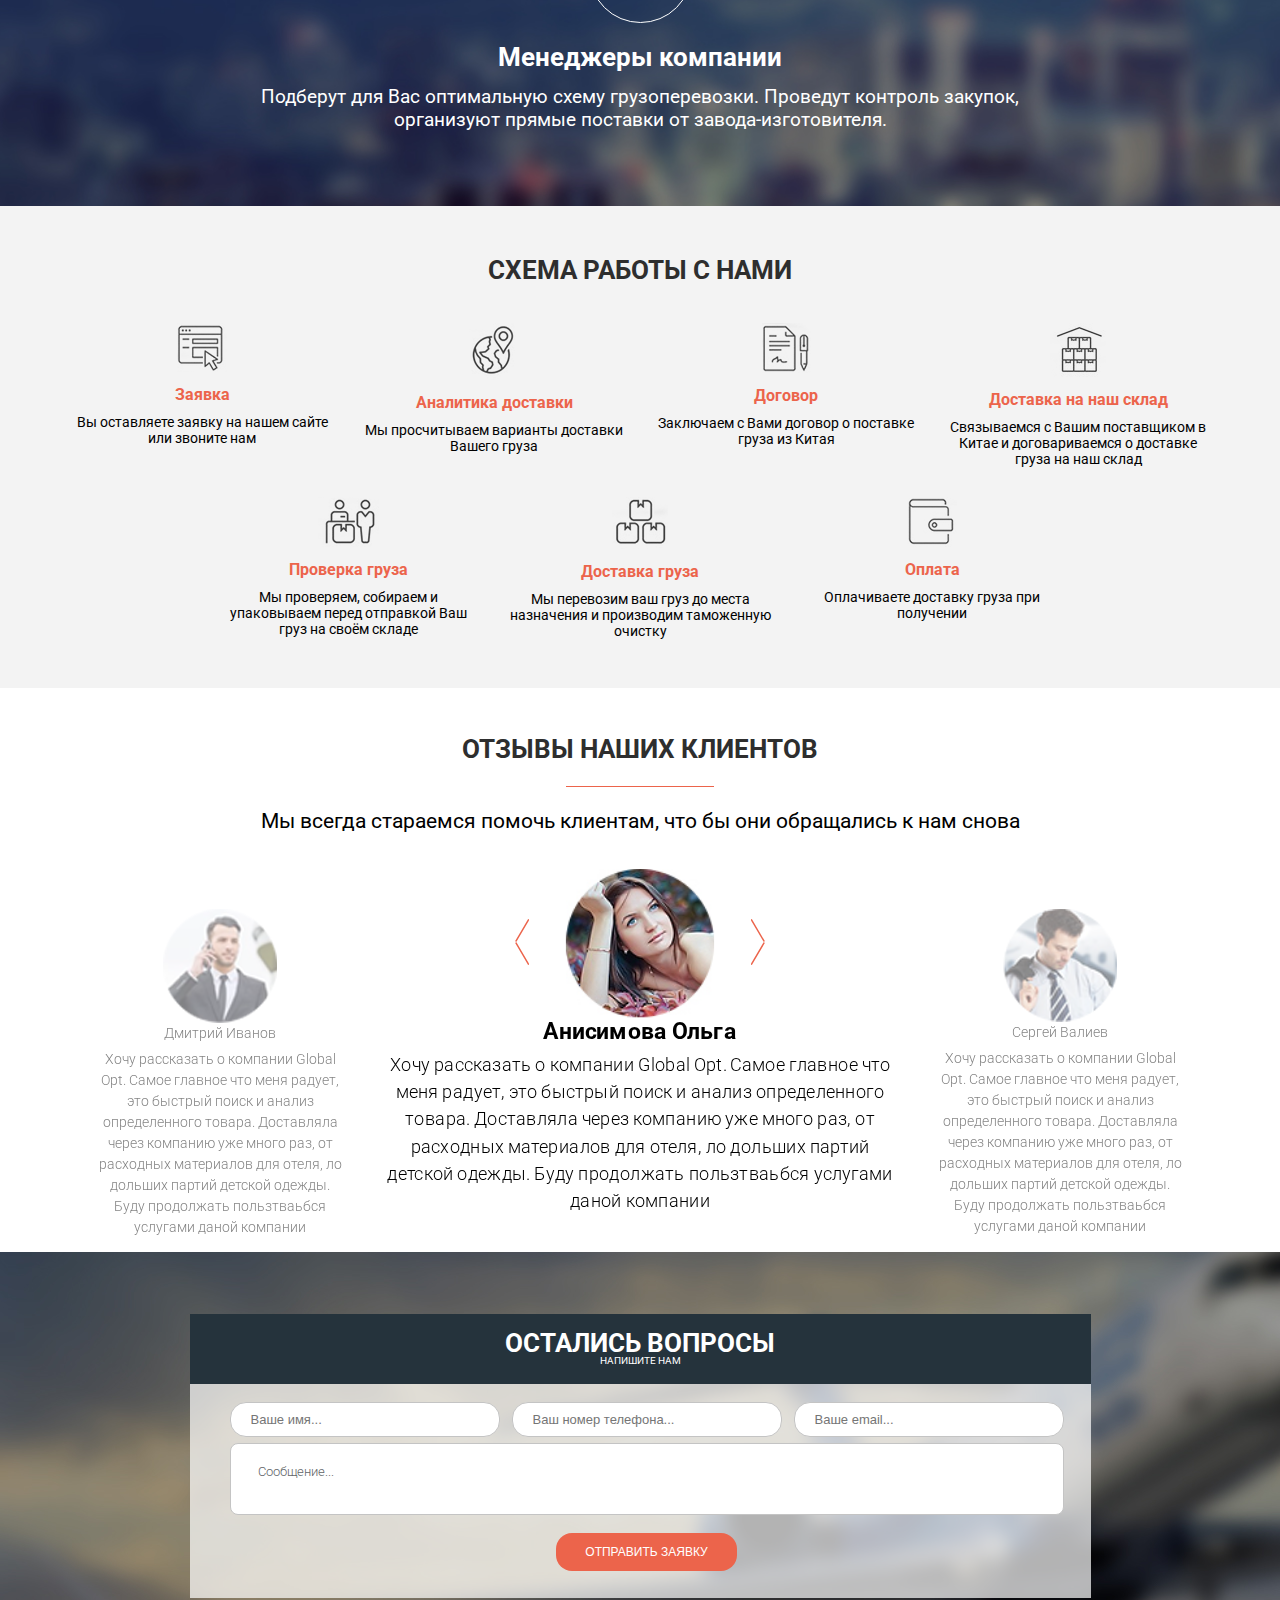
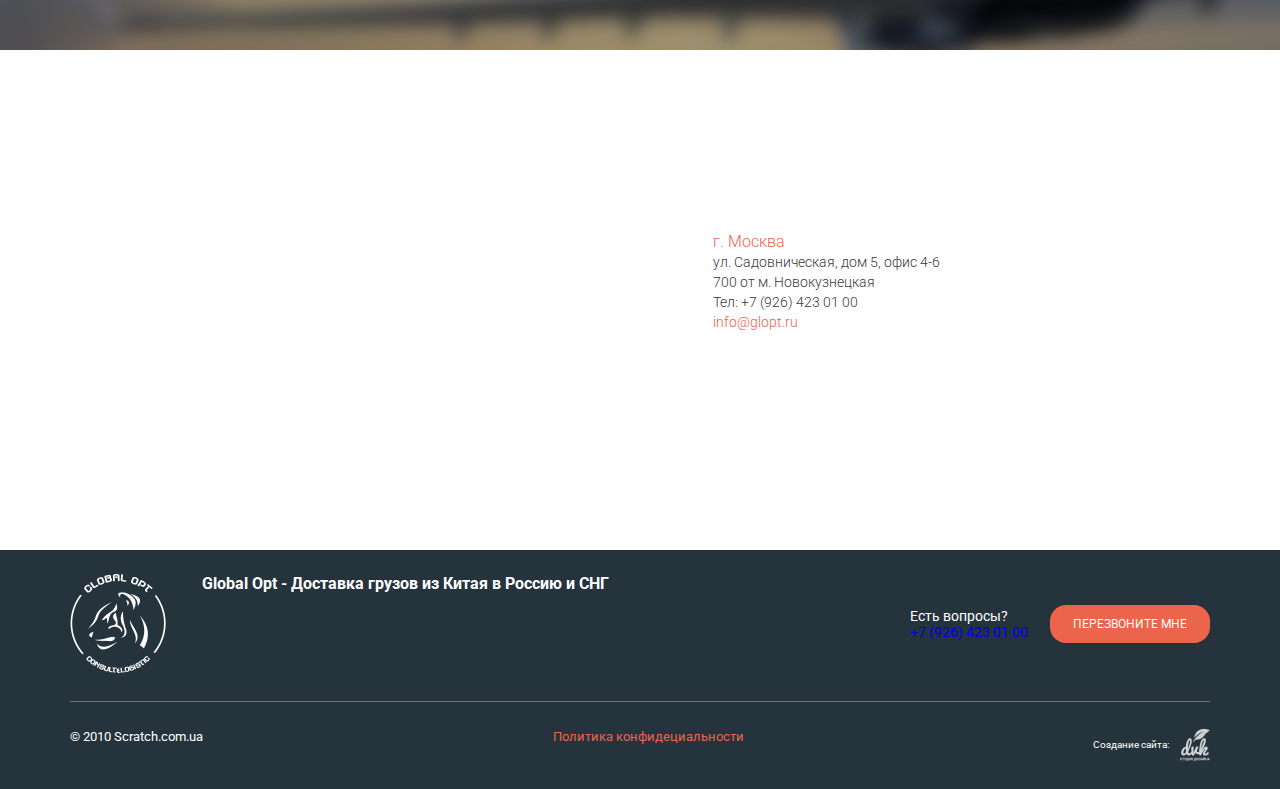
==== commit b8c7b020: "add links and policy" ====
--- a/index.html
+++ b/index.html
@@ -1,4 +1,4 @@
 <!DOCTYPE html><html lang="en"><head><meta charset="UTF-8"><meta name="viewport" content="width=device-width,initial-scale=1"><title>Glopt</title><!-- Primary Meta Tags --><title>Glopt</title><meta name="title" content="Glopt"><meta name="description" content="Доставка грузов из Китая"><!-- Open Graph / Facebook --><meta property="og:type" content="website"><meta property="og:url" content="https://metatags.io/"><meta property="og:title" content="Glopt"><meta property="og:description" content="Доставка грузов из Китая"><meta property="og:image" content="https://metatags.io/images/meta-tags.png"><!-- Twitter --><meta property="twitter:card" content="summary_large_image"><meta property="twitter:url" content="https://metatags.io/"><meta property="twitter:title" content="Glopt"><meta property="twitter:description" content="Доставка грузов из Китая"><meta property="twitter:image" content="https://metatags.io/images/meta-tags.png"><link rel="apple-touch-icon" sizes="57x57" href="icons/apple-icon-57x57.png"><link rel="apple-touch-icon" sizes="60x60" href="icons/apple-icon-60x60.png"><link rel="apple-touch-icon" sizes="72x72" href="icons/apple-icon-72x72.png"><link rel="apple-touch-icon" sizes="76x76" href="icons/apple-icon-76x76.png"><link rel="apple-touch-icon" sizes="114x114" href="icons/apple-icon-114x114.png"><link rel="apple-touch-icon" sizes="120x120" href="icons/apple-icon-120x120.png"><link rel="apple-touch-icon" sizes="144x144" href="icons/apple-icon-144x144.png"><link rel="apple-touch-icon" sizes="152x152" href="icons/apple-icon-152x152.png"><link rel="apple-touch-icon" sizes="180x180" href="icons/apple-icon-180x180.png"><link rel="icon" type="image/png" sizes="192x192" href="icons/android-icon-192x192.png"><link rel="icon" type="image/png" sizes="32x32" href="icons/favicon-32x32.png"><link rel="icon" type="image/png" sizes="96x96" href="icons/favicon-96x96.png"><link rel="icon" type="image/png" sizes="16x16" href="icons/favicon-16x16.png"><link rel="manifest" href="/manifest.json"><meta name="msapplication-TileColor" content="#ffffff"><meta name="msapplication-TileImage" content="/ms-icon-144x144.png"><meta name="theme-color" content="#ffffff"><!-- Meta Tags Generated with https://metatags.io --><link rel="preconnect" href="https://fonts.googleapis.com"><link rel="preconnect" href="https://fonts.gstatic.com" crossorigin><link href="https://fonts.googleapis.com/css2?family=Roboto+Condensed:ital,wght@0,100..900;1,100..900&family=Roboto:wght@300;400;700&display=swap" rel="stylesheet"><!-- <link href="https://cdn.jsdelivr.net/npm/bootstrap@5.3.3/dist/css/bootstrap.min.css" rel="stylesheet"
-      integrity="sha384-QWTKZyjpPEjISv5WaRU9OFeRpok6YctnYmDr5pNlyT2bRjXh0JMhjY6hW+ALEwIH" crossorigin="anonymous"> --><link rel="stylesheet" href="css/style.min.css"></head><body><div class="menu"><div class="menu__block"><div class="menu__close"><svg width="29" height="30" viewBox="0 0 29 30" fill="#ec644b" xmlns="http://www.w3.org/2000/svg"><path d="M17.1568 14.5231L28.4489 3.23075C29.1837 2.49623 29.1837 1.30861 28.4489 0.574085C27.7144 -0.160437 26.5267 -0.160437 25.7922 0.574085L14.4998 11.8665L3.20781 0.574085C2.47295 -0.160437 1.28567 -0.160437 0.551149 0.574085C-0.183716 1.30861 -0.183716 2.49623 0.551149 3.23075L11.8432 14.5231L0.551149 25.8155C-0.183716 26.55 -0.183716 27.7376 0.551149 28.4721C0.917206 28.8385 1.39852 29.0226 1.87948 29.0226C2.36045 29.0226 2.84141 28.8385 3.20781 28.4721L14.4998 17.1798L25.7922 28.4721C26.1586 28.8385 26.6396 29.0226 27.1205 29.0226C27.6015 29.0226 28.0825 28.8385 28.4489 28.4721C29.1837 27.7376 29.1837 26.55 28.4489 25.8155L17.1568 14.5231Z"/></svg></div><nav><ul class="menu__list"><li class="menu__link"><a href="#">Преимущества</a></li><li class="menu__link"><a href="#">Наша работа</a></li><li class="menu__link"><a href="#">Цены</a></li><li class="menu__link"><a href="#">Схема работы</a></li><li class="menu__link"><a href="#">Отзывы</a></li><li class="menu__link"><a href="#">Контакты</a></li></ul></nav></div><div class="menu__overlay"></div></div><section class="promo"><div class="hamburger"><span></span> <span class="long"></span> <span></span></div><div class="container"><header class="promo__header"><div class="header__logo"><img src="images/logo.png" alt="logo"></div><nav class="promo__header-nav nav"><ul class="nav__list"><li class="nav__item"><a href="#" class="nav__link">Преимущества</a></li><li class="nav__item"><a href="#" class="nav__link">Наша работа</a></li><li class="nav__item"><a href="#" class="nav__link">Цены</a></li><li class="nav__item"><a href="#" class="nav__link">Схема работы</a></li><li class="nav__item"><a href="#" class="nav__link">Отзывы</a></li><li class="nav__item"><a href="#" class="nav__link">Контакты</a></li></ul></nav><div class="promo__header-contacts contacts"><div class="contacts__phone"><span>Есть вопросы?</span><br><a href="tel:89264230100">+7 (926) 423 01 00</a></div><a href="#" class="promo__header-btn btn">Перезвоните мне</a></div></header><div class="promo__titles"><h3 class="promo__text">Global Opt - логистика полного цикла из Китая в Россию</h3><h1 class="promo__title">ДОСТАВКА ГРУЗОВ ИЗ КИТАЯ</h1><h2 class="promo__subtitle">В РОССИЮ И СНГ ВСЕМИ ВИДАМИ ТРАНСПОРТА</h2></div><div class="lines"><div class="line"></div><div class="circle"></div><div class="line"></div></div><div class="promo__features"><div class="promo__features-item"><img src="icons/promo/ico1.svg" alt="icon"><p class="promo__fearures-text">Перевозка негабаритных и крупнотоннажных грузов</p></div><div class="promo__features-item"><img src="icons/promo/ico2.svg" alt="icon"><p class="promo__fearures-text">Самостоятельно декларируем и проводим таможенную очистку с оптимизацией кодов и ставок</p></div><div class="promo__features-item"><img src="icons/promo/ico3.svg" alt="icon"><p class="promo__fearures-text">Осуществляем прямые поставки с заводов от двери до двери</p></div><div class="promo__features-item"><img src="icons/promo/ico4.svg" alt="icon"><p class="promo__fearures-text">Экспресс доставка 1-2 дня из Гуанчжоу в Москву от 25$/кг</p></div></div><button href="#" class="promo__btn btn">Получить расчет</button></div></section><section class="features"><div class="container"><h1 class="features__title title">Преимущества работы с GlobalOpt</h1><div class="features__items"><div class="features__item"><img src="icons/features/f1.svg" alt="Офисы" class="features__item-img"><div class="features__item-descr"><h2 class="features__item-title">Офисы в Китае и России</h2><div class="features__item-text">Офисы расположены в Москве, столице России. И в Гуанчжоу, мировом торговом мегаполисе Китая.</div></div></div><div class="features__item"><img src="icons/features/f5.svg" alt="Декрарации" class="features__item-img"><div class="features__item-descr"><h2 class="features__item-title">Декларируем груз с оптимизацией</h2><div class="features__item-text">Идем на встречу своим клиентам и помогаем растаможить груз с оптимизацией кодов и ставок.</div></div></div><div class="features__item"><img src="icons/features/f2.svg" alt="Кадры" class="features__item-img"><div class="features__item-descr"><h2 class="features__item-title">Квалифицированные кадры</h2><div class="features__item-text">Наши сотрудники имеют большой опыт в логистике с Китаем и в совершенстве владеют китайским и английским языками.</div></div></div><div class="features__item"><img src="icons/features/f6.svg" alt="Поиск производителей" class="features__item-img"><div class="features__item-descr"><h2 class="features__item-title">Осуществляем поиск производителей</h2><div class="features__item-text">Помогаем нашим клиентам найти интересующий вас товар или производителя в Китае.</div></div></div><div class="features__item"><img src="icons/features/f3.svg" alt="Склад в Китае" class="features__item-img"><div class="features__item-descr"><h2 class="features__item-title">Собственный склад в Китае</h2><div class="features__item-text">Свой склад в Китае, позволяет собирать и проверять и упаковывать ваши товары, перед отправкой.</div></div></div><div class="features__item"><img src="icons/features/f7.svg" alt="Перевод денег" class="features__item-img"><div class="features__item-descr"><h2 class="features__item-title">Перевод денег в Китай</h2><div class="features__item-text">Помогаем переводить и оплачивать товар в Китае на льготных условиях</div></div></div><div class="features__item mb0"><img src="icons/features/f4.svg" alt="Поставки под ключ" class="features__item-img"><div class="features__item-descr"><h2 class="features__item-title">Делаем оптовые поставки под ключ</h2><div class="features__item-text">Берём на себя все заботы связанные с закупкой, проверкой на качество, логистикой и растаможкой. От вас требуется лишь заполнить техническое задание, одобрить образцы товаров и после принять товар на своём складе!</div></div></div><div class="features__item mb0"><img src="icons/features/f8.svg" alt="Офисы" class="features__item-img"><div class="features__item-descr"><h2 class="features__item-title">Поездка на производство в Китай</h2><div class="features__item-text">У нас большой опыт в бизнес поездках по Китаю. Мы с большой радостью и желанием организуем вам такую поездку в Китай под ключ. Сделаем визу, трансфер из аэропорта, забронируем отель, предоставим переводчика. Организуем поездку на производство. Шоп тур. Мебельный тур.</div></div></div></div></div></section><section class="works"><div class="container"><h1 class="works__title title">Наша работа - больше чем просто доставка</h1><div class="divider"></div><p class="works__text">Мы организуем перевозки из Китая - оперативно и надежно, с учетом особенностей груза<br>и ваших требований по срокам и бюджету.</p><div class="works__items"><div class="works__item"><img src="images/works/w1.jpg" alt="Страховка груза" class="works__item-pic"><h2 class="works__item-title">Страховка груза</h2><p class="works__item-text">Все грузы, логистику которых осуществляет Global Opt, застрахованы. Мы гарантируем полное возмещение стоимости груза в случаях, предусмотренных страхо- вым соглашением. Все ваши тревоги наша компания берет на себя.</p></div><div class="works__item"><img src="images/works/w2.jpg" alt="логистика" class="works__item-pic"><h2 class="works__item-title">Логистика последней мили</h2><p class="works__item-text">Мы осуществляем доставку вашего груза до конкретного адреса. Привоз согласовывается менед- жерами по телефону, предварительно за сутки и за час до доставки. Также мы предоставляем услуги грузчи- ков по месту доставки груза.</p></div><div class="works__item"><img src="images/works/w3.jpg" alt="Партнерство" class="works__item-pic"><h2 class="works__item-title">Мы всегда смотрим вперед</h2><p class="works__item-text">Философия нашей компании, делать себя и своих партнеров по всему миру, успешными и богатыми. Поэтому мы всегда открыты к диалогу о партнерстве и инвестициях.</p></div></div></div></section><section class="agency"><div class="container"><img src="icons/agency/agent.svg" alt="Агент"><h2 class="agency__title title">Агент в Китае</h2><p class="agency__text">Русскоговорящие представители компании без труда найдут именно тот товар, который будет отвечать Вашим запросам как по качеству, так и по цене.</p></div></section><section class="prices"><div class="container"><h1 class="prices__title title">Цены на любой вариант доставки</h1><div class="divider"></div><p class="prices__text">Перевозки грузов на дальние расстояния без каких-либо ограничений. Любой груз доставим вовремя.</p><div class="prices__items"><div class="prices__item"><h3 class="prices__item-title">Доставка морем</h3><img src="icons/prices/sea.svg" alt="Морем"><div class="prices__item-time">Доставка 35-50 дней</div><div class="prices__item-cost">от 0,3$ за 1 кг</div><p class="prices__item-text">Морские перевозки грузов из Китая в Россию за 35 дней с прохождением таможни</p><a href="#" class="prices__btn btn">ПОДРОБНЕЕ</a></div><div class="prices__item"><h3 class="prices__item-title">Ж/Д доставка</h3><img src="icons/prices/train.svg" alt="ЖД"><div class="prices__item-time">Доставка 15-28 дней</div><div class="prices__item-cost">от 1$ за 1 кг</div><p class="prices__item-text">ЖД перевозки грузов из Китая в Россию от 2 недель с прохождением таможни</p><a href="#" class="prices__btn btn">ПОДРОБНЕЕ</a></div><div class="prices__item"><h3 class="prices__item-title">Автодоставка</h3><img src="icons/prices/auto.svg" alt="Авто"><div class="prices__item-time">Доставка 12-20 дня</div><div class="prices__item-cost">от 1$ за 1 кг</div><p class="prices__item-text">Автоперевозки грузов из Китая в Россию от 2 недель с прохождением таможни</p><a href="#" class="prices__btn btn">ПОДРОБНЕЕ</a></div><div class="prices__item"><h3 class="prices__item-title">Авиа доставка</h3><img src="icons/prices/plain.svg" alt="Авиа"><div class="prices__item-time">Доставка 1-12 дней</div><div class="prices__item-cost">от 6$ за 1 кг</div><p class="prices__item-text">Авиаперевозки грузов из Китая в Россию до 2 недель с прохождением таможни</p><a href="#" class="prices__btn btn">ПОДРОБНЕЕ</a></div></div></div></section><section class="consultation"><div class="container"><h2 class="consultation__title title">Заказать бесплатную консультацию</h2><form action="#" method="get" class="consultation__form"><img src="icons/consultation/consultant.svg" alt="Консультация" class="consultation__form-image"> <input type="text" name="name" placeholder="Ваше имя..."> <input type="tel" name="phone" placeholder="Ваш номер телефона..."> <input type="email" name="email" placeholder="Ваше email..."><div class="btn-wrapper"><button type="submit" class="consultation__form-btn btn">отправить заявку</button></div></form></div></section><section class="managers"><div class="container"><img src="icons/managers/manager.svg" alt="Агент"><h2 class="managers__title title">Менеджеры компании</h2><p class="managers__text">Подберут для Вас оптимальную схему грузоперевозки. Проведут контроль закупок, организуют прямые поставки от завода-изготовителя.</p></div></section><section class="working"><div class="container"><h2 class="working__title title">Схема работы с нами</h2><div class="working__items"><div class="working__item"><img src="icons/working/item1.svg" alt="Заявка" class="working__item-img"><h3 class="working__item-title">Заявка</h3><div class="working__item-text">Вы оставляете заявку на нашем сайте или звоните нам</div></div><div class="working__item"><img src="icons/working/item2.svg" alt="Аналитика" class="working__item-img"><h3 class="working__item-title">Аналитика доставки</h3><div class="working__item-text">Мы просчитываем варианты доставки Вашего груза</div></div><div class="working__item"><img src="icons/working/item3.svg" alt="Договор" class="working__item-img"><h3 class="working__item-title">Договор</h3><div class="working__item-text">Заключаем с Вами договор о поставке груза из Китая</div></div><div class="working__item"><img src="icons/working/item4.svg" alt="Доставка на наш склад" class="working__item-img"><h3 class="working__item-title">Доставка на наш склад</h3><div class="working__item-text">Связываемся с Вашим поставщиком в Китае и договариваемся о доставке груза на наш склад</div></div><div class="working__item"><img src="icons/working/item5.svg" alt="Проверка груза" class="working__item-img"><h3 class="working__item-title">Проверка груза</h3><div class="working__item-text">Мы проверяем, собираем и упаковываем перед отправкой Ваш груз на своём складе</div></div><div class="working__item"><img src="icons/working/item6.svg" alt="Доставка груза" class="working__item-img"><h3 class="working__item-title">Доставка груза</h3><div class="working__item-text">Мы перевозим ваш груз до места назначения и производим таможенную очистку</div></div><div class="working__item"><img src="icons/working/item7.svg" alt="Оплата" class="working__item-img"><h3 class="working__item-title">Оплата</h3><div class="working__item-text">Оплачиваете доставку груза при получении</div></div></div></div></section><section class="reviews"><div class="container"><h2 class="reviews__title title">отзывы наших клиентов</h2><div class="divider"></div><div class="reviews__text">Мы всегда стараемся помочь клиентам, что бы они обращались к нам снова</div><div class="reviews__wrapper slider"><div class="reviews__item slide slide-prev"><img src="images/slider/photo2.png" alt="Photo" class="reviews__item-img"><div class="reviews__item-name">Дмитрий Иванов</div><p class="reviews__item-text">Хочу рассказать о компании Global Opt. Самое главное что меня радует, это быстрый поиск и анализ определенного товара. Доставляла через компанию уже много раз, от расходных материалов для отеля, ло дольших партий детской одежды. Буду продолжать пользтваьбся услугами даной компании</p></div><div class="reviews__item slide slide slide-active"><img src="images/slider/photo1.jpg" alt="Photo" class="reviews__item-img"><div class="reviews__item-name">Анисимова Ольга</div><p class="reviews__item-text">Хочу рассказать о компании Global Opt. Самое главное что меня радует, это быстрый поиск и анализ определенного товара. Доставляла через компанию уже много раз, от расходных материалов для отеля, ло дольших партий детской одежды. Буду продолжать пользтваьбся услугами даной компании</p></div><div class="reviews__item slide slide-next"><img src="images/slider/photo3.png" alt="Photo" class="reviews__item-img"><div class="reviews__item-name">Сергей Валиев</div><p class="reviews__item-text">Хочу рассказать о компании Global Opt. Самое главное что меня радует, это быстрый поиск и анализ определенного товара. Доставляла через компанию уже много раз, от расходных материалов для отеля, ло дольших партий детской одежды. Буду продолжать пользтваьбся услугами даной компании</p></div></div><div class="slider-buttons"><button class="arrow arrow-prev"><img src="icons/slider/arrow-left.svg" alt="prev"></button> <button class="arrow arrow-next"><img src="icons/slider/arrow-right.svg" alt="next"></button></div></div></section><section class="feedform"><div class="container"><div class="feedform__wrapper"><div class="feedform__head"><h2 class="feedform__head-title title">Остались вопросы</h2><div class="feedform__head-text">НАПИШИТЕ НАМ</div></div><form action="#" method="get" class="feedform__form"><div class="feedform__form-fields"><input type="text" name="name" placeholder="Ваше имя..."> <input type="tel" name="phone" placeholder="Ваш номер телефона..."> <input type="email" name="email" placeholder="Ваше email..."></div><textarea name="msg" id="" class="feedform__form-ta ta" placeholder="Сообщение..."></textarea> <button class="feedform__form-btn btn" type="submit">Отправить заявку</button></form></div></div></section><section class="map" id="map"><div id="map"><!-- <script type="text/javascript" charset="utf-8" async
+      integrity="sha384-QWTKZyjpPEjISv5WaRU9OFeRpok6YctnYmDr5pNlyT2bRjXh0JMhjY6hW+ALEwIH" crossorigin="anonymous"> --><link rel="stylesheet" href="css/style.min.css"></head><body><div class="menu"><div class="menu__block"><div class="menu__close"><svg width="29" height="30" viewBox="0 0 29 30" fill="#ec644b" xmlns="http://www.w3.org/2000/svg"><path d="M17.1568 14.5231L28.4489 3.23075C29.1837 2.49623 29.1837 1.30861 28.4489 0.574085C27.7144 -0.160437 26.5267 -0.160437 25.7922 0.574085L14.4998 11.8665L3.20781 0.574085C2.47295 -0.160437 1.28567 -0.160437 0.551149 0.574085C-0.183716 1.30861 -0.183716 2.49623 0.551149 3.23075L11.8432 14.5231L0.551149 25.8155C-0.183716 26.55 -0.183716 27.7376 0.551149 28.4721C0.917206 28.8385 1.39852 29.0226 1.87948 29.0226C2.36045 29.0226 2.84141 28.8385 3.20781 28.4721L14.4998 17.1798L25.7922 28.4721C26.1586 28.8385 26.6396 29.0226 27.1205 29.0226C27.6015 29.0226 28.0825 28.8385 28.4489 28.4721C29.1837 27.7376 29.1837 26.55 28.4489 25.8155L17.1568 14.5231Z"/></svg></div><nav><ul class="menu__list"><li class="menu__link"><a href="#features">Преимущества</a></li><li class="menu__link"><a href="#works">Наша работа</a></li><li class="menu__link"><a href="#prices">Цены</a></li><li class="menu__link"><a href="#working">Схема работы</a></li><li class="menu__link"><a href="#reviews">Отзывы</a></li><li class="menu__link"><a href="#contacts">Контакты</a></li></ul></nav></div><div class="menu__overlay"></div></div><section class="promo"><div class="hamburger"><span></span> <span class="long"></span> <span></span></div><div class="container"><header class="promo__header"><div class="header__logo"><img src="images/logo.png" alt="logo"></div><nav class="promo__header-nav nav"><ul class="nav__list"><li class="nav__item"><a href="#features" class="nav__link">Преимущества</a></li><li class="nav__item"><a href="#works" class="nav__link">Наша работа</a></li><li class="nav__item"><a href="#prices" class="nav__link">Цены</a></li><li class="nav__item"><a href="#working" class="nav__link">Схема работы</a></li><li class="nav__item"><a href="#reviews" class="nav__link">Отзывы</a></li><li class="nav__item"><a href="#contacts" class="nav__link">Контакты</a></li></ul></nav><div class="promo__header-contacts contacts"><div class="contacts__phone"><span>Есть вопросы?</span><br><a href="tel:89264230100">+7 (926) 423 01 00</a></div><a href="#" class="promo__header-btn btn">Перезвоните мне</a></div></header><div class="promo__titles"><h3 class="promo__text">Global Opt - логистика полного цикла из Китая в Россию</h3><h1 class="promo__title">ДОСТАВКА ГРУЗОВ ИЗ КИТАЯ</h1><h2 class="promo__subtitle">В РОССИЮ И СНГ ВСЕМИ ВИДАМИ ТРАНСПОРТА</h2></div><div class="lines"><div class="line"></div><div class="circle"></div><div class="line"></div></div><div class="promo__features"><div class="promo__features-item"><img src="icons/promo/ico1.svg" alt="icon"><p class="promo__fearures-text">Перевозка негабаритных и крупнотоннажных грузов</p></div><div class="promo__features-item"><img src="icons/promo/ico2.svg" alt="icon"><p class="promo__fearures-text">Самостоятельно декларируем и проводим таможенную очистку с оптимизацией кодов и ставок</p></div><div class="promo__features-item"><img src="icons/promo/ico3.svg" alt="icon"><p class="promo__fearures-text">Осуществляем прямые поставки с заводов от двери до двери</p></div><div class="promo__features-item"><img src="icons/promo/ico4.svg" alt="icon"><p class="promo__fearures-text">Экспресс доставка 1-2 дня из Гуанчжоу в Москву от 25$/кг</p></div></div><button href="#" class="promo__btn btn">Получить расчет</button></div></section><section class="features" id="features"><div class="container"><h1 class="features__title title">Преимущества работы с GlobalOpt</h1><div class="features__items"><div class="features__item"><img src="icons/features/f1.svg" alt="Офисы" class="features__item-img"><div class="features__item-descr"><h2 class="features__item-title">Офисы в Китае и России</h2><div class="features__item-text">Офисы расположены в Москве, столице России. И в Гуанчжоу, мировом торговом мегаполисе Китая.</div></div></div><div class="features__item"><img src="icons/features/f5.svg" alt="Декрарации" class="features__item-img"><div class="features__item-descr"><h2 class="features__item-title">Декларируем груз с оптимизацией</h2><div class="features__item-text">Идем на встречу своим клиентам и помогаем растаможить груз с оптимизацией кодов и ставок.</div></div></div><div class="features__item"><img src="icons/features/f2.svg" alt="Кадры" class="features__item-img"><div class="features__item-descr"><h2 class="features__item-title">Квалифицированные кадры</h2><div class="features__item-text">Наши сотрудники имеют большой опыт в логистике с Китаем и в совершенстве владеют китайским и английским языками.</div></div></div><div class="features__item"><img src="icons/features/f6.svg" alt="Поиск производителей" class="features__item-img"><div class="features__item-descr"><h2 class="features__item-title">Осуществляем поиск производителей</h2><div class="features__item-text">Помогаем нашим клиентам найти интересующий вас товар или производителя в Китае.</div></div></div><div class="features__item"><img src="icons/features/f3.svg" alt="Склад в Китае" class="features__item-img"><div class="features__item-descr"><h2 class="features__item-title">Собственный склад в Китае</h2><div class="features__item-text">Свой склад в Китае, позволяет собирать и проверять и упаковывать ваши товары, перед отправкой.</div></div></div><div class="features__item"><img src="icons/features/f7.svg" alt="Перевод денег" class="features__item-img"><div class="features__item-descr"><h2 class="features__item-title">Перевод денег в Китай</h2><div class="features__item-text">Помогаем переводить и оплачивать товар в Китае на льготных условиях</div></div></div><div class="features__item mb0"><img src="icons/features/f4.svg" alt="Поставки под ключ" class="features__item-img"><div class="features__item-descr"><h2 class="features__item-title">Делаем оптовые поставки под ключ</h2><div class="features__item-text">Берём на себя все заботы связанные с закупкой, проверкой на качество, логистикой и растаможкой. От вас требуется лишь заполнить техническое задание, одобрить образцы товаров и после принять товар на своём складе!</div></div></div><div class="features__item mb0"><img src="icons/features/f8.svg" alt="Офисы" class="features__item-img"><div class="features__item-descr"><h2 class="features__item-title">Поездка на производство в Китай</h2><div class="features__item-text">У нас большой опыт в бизнес поездках по Китаю. Мы с большой радостью и желанием организуем вам такую поездку в Китай под ключ. Сделаем визу, трансфер из аэропорта, забронируем отель, предоставим переводчика. Организуем поездку на производство. Шоп тур. Мебельный тур.</div></div></div></div></div></section><section class="works" id="works"><div class="container"><h1 class="works__title title">Наша работа - больше чем просто доставка</h1><div class="divider"></div><p class="works__text">Мы организуем перевозки из Китая - оперативно и надежно, с учетом особенностей груза<br>и ваших требований по срокам и бюджету.</p><div class="works__items"><div class="works__item"><img src="images/works/w1.jpg" alt="Страховка груза" class="works__item-pic"><h2 class="works__item-title">Страховка груза</h2><p class="works__item-text">Все грузы, логистику которых осуществляет Global Opt, застрахованы. Мы гарантируем полное возмещение стоимости груза в случаях, предусмотренных страхо- вым соглашением. Все ваши тревоги наша компания берет на себя.</p></div><div class="works__item"><img src="images/works/w2.jpg" alt="логистика" class="works__item-pic"><h2 class="works__item-title">Логистика последней мили</h2><p class="works__item-text">Мы осуществляем доставку вашего груза до конкретного адреса. Привоз согласовывается менед- жерами по телефону, предварительно за сутки и за час до доставки. Также мы предоставляем услуги грузчи- ков по месту доставки груза.</p></div><div class="works__item"><img src="images/works/w3.jpg" alt="Партнерство" class="works__item-pic"><h2 class="works__item-title">Мы всегда смотрим вперед</h2><p class="works__item-text">Философия нашей компании, делать себя и своих партнеров по всему миру, успешными и богатыми. Поэтому мы всегда открыты к диалогу о партнерстве и инвестициях.</p></div></div></div></section><section class="agency"><div class="container"><img src="icons/agency/agent.svg" alt="Агент"><h2 class="agency__title title">Агент в Китае</h2><p class="agency__text">Русскоговорящие представители компании без труда найдут именно тот товар, который будет отвечать Вашим запросам как по качеству, так и по цене.</p></div></section><section class="prices" id="prices"><div class="container"><h1 class="prices__title title">Цены на любой вариант доставки</h1><div class="divider"></div><p class="prices__text">Перевозки грузов на дальние расстояния без каких-либо ограничений. Любой груз доставим вовремя.</p><div class="prices__items"><div class="prices__item"><h3 class="prices__item-title">Доставка морем</h3><img src="icons/prices/sea.svg" alt="Морем"><div class="prices__item-time">Доставка 35-50 дней</div><div class="prices__item-cost">от 0,3$ за 1 кг</div><p class="prices__item-text">Морские перевозки грузов из Китая в Россию за 35 дней с прохождением таможни</p><a href="#" class="prices__btn btn">ПОДРОБНЕЕ</a></div><div class="prices__item"><h3 class="prices__item-title">Ж/Д доставка</h3><img src="icons/prices/train.svg" alt="ЖД"><div class="prices__item-time">Доставка 15-28 дней</div><div class="prices__item-cost">от 1$ за 1 кг</div><p class="prices__item-text">ЖД перевозки грузов из Китая в Россию от 2 недель с прохождением таможни</p><a href="#" class="prices__btn btn">ПОДРОБНЕЕ</a></div><div class="prices__item"><h3 class="prices__item-title">Автодоставка</h3><img src="icons/prices/auto.svg" alt="Авто"><div class="prices__item-time">Доставка 12-20 дня</div><div class="prices__item-cost">от 1$ за 1 кг</div><p class="prices__item-text">Автоперевозки грузов из Китая в Россию от 2 недель с прохождением таможни</p><a href="#" class="prices__btn btn">ПОДРОБНЕЕ</a></div><div class="prices__item"><h3 class="prices__item-title">Авиа доставка</h3><img src="icons/prices/plain.svg" alt="Авиа"><div class="prices__item-time">Доставка 1-12 дней</div><div class="prices__item-cost">от 6$ за 1 кг</div><p class="prices__item-text">Авиаперевозки грузов из Китая в Россию до 2 недель с прохождением таможни</p><a href="#" class="prices__btn btn">ПОДРОБНЕЕ</a></div></div></div></section><section class="consultation"><div class="container"><h2 class="consultation__title title">Заказать бесплатную консультацию</h2><form action="#" method="get" class="consultation__form"><img src="icons/consultation/consultant.svg" alt="Консультация" class="consultation__form-image"> <input type="text" name="name" placeholder="Ваше имя..."> <input type="tel" name="phone" placeholder="Ваш номер телефона..."> <input type="email" name="email" placeholder="Ваше email..."><div class="btn-wrapper"><button type="submit" class="consultation__form-btn btn">отправить заявку</button></div></form></div></section><section class="managers"><div class="container"><img src="icons/managers/manager.svg" alt="Агент"><h2 class="managers__title title">Менеджеры компании</h2><p class="managers__text">Подберут для Вас оптимальную схему грузоперевозки. Проведут контроль закупок, организуют прямые поставки от завода-изготовителя.</p></div></section><section class="working" id="working"><div class="container"><h2 class="working__title title">Схема работы с нами</h2><div class="working__items"><div class="working__item"><img src="icons/working/item1.svg" alt="Заявка" class="working__item-img"><h3 class="working__item-title">Заявка</h3><div class="working__item-text">Вы оставляете заявку на нашем сайте или звоните нам</div></div><div class="working__item"><img src="icons/working/item2.svg" alt="Аналитика" class="working__item-img"><h3 class="working__item-title">Аналитика доставки</h3><div class="working__item-text">Мы просчитываем варианты доставки Вашего груза</div></div><div class="working__item"><img src="icons/working/item3.svg" alt="Договор" class="working__item-img"><h3 class="working__item-title">Договор</h3><div class="working__item-text">Заключаем с Вами договор о поставке груза из Китая</div></div><div class="working__item"><img src="icons/working/item4.svg" alt="Доставка на наш склад" class="working__item-img"><h3 class="working__item-title">Доставка на наш склад</h3><div class="working__item-text">Связываемся с Вашим поставщиком в Китае и договариваемся о доставке груза на наш склад</div></div><div class="working__item"><img src="icons/working/item5.svg" alt="Проверка груза" class="working__item-img"><h3 class="working__item-title">Проверка груза</h3><div class="working__item-text">Мы проверяем, собираем и упаковываем перед отправкой Ваш груз на своём складе</div></div><div class="working__item"><img src="icons/working/item6.svg" alt="Доставка груза" class="working__item-img"><h3 class="working__item-title">Доставка груза</h3><div class="working__item-text">Мы перевозим ваш груз до места назначения и производим таможенную очистку</div></div><div class="working__item"><img src="icons/working/item7.svg" alt="Оплата" class="working__item-img"><h3 class="working__item-title">Оплата</h3><div class="working__item-text">Оплачиваете доставку груза при получении</div></div></div></div></section><section class="reviews" id="reviews"><div class="container"><h2 class="reviews__title title">отзывы наших клиентов</h2><div class="divider"></div><div class="reviews__text">Мы всегда стараемся помочь клиентам, что бы они обращались к нам снова</div><div class="reviews__wrapper slider"><div class="reviews__item slide slide-prev"><img src="images/slider/photo2.png" alt="Photo" class="reviews__item-img"><div class="reviews__item-name">Дмитрий Иванов</div><p class="reviews__item-text">Хочу рассказать о компании Global Opt. Самое главное что меня радует, это быстрый поиск и анализ определенного товара. Доставляла через компанию уже много раз, от расходных материалов для отеля, ло дольших партий детской одежды. Буду продолжать пользтваьбся услугами даной компании</p></div><div class="reviews__item slide slide slide-active"><img src="images/slider/photo1.jpg" alt="Photo" class="reviews__item-img"><div class="reviews__item-name">Анисимова Ольга</div><p class="reviews__item-text">Хочу рассказать о компании Global Opt. Самое главное что меня радует, это быстрый поиск и анализ определенного товара. Доставляла через компанию уже много раз, от расходных материалов для отеля, ло дольших партий детской одежды. Буду продолжать пользтваьбся услугами даной компании</p></div><div class="reviews__item slide slide-next"><img src="images/slider/photo3.png" alt="Photo" class="reviews__item-img"><div class="reviews__item-name">Сергей Валиев</div><p class="reviews__item-text">Хочу рассказать о компании Global Opt. Самое главное что меня радует, это быстрый поиск и анализ определенного товара. Доставляла через компанию уже много раз, от расходных материалов для отеля, ло дольших партий детской одежды. Буду продолжать пользтваьбся услугами даной компании</p></div></div><div class="slider-buttons"><button class="arrow arrow-prev"><img src="icons/slider/arrow-left.svg" alt="prev"></button> <button class="arrow arrow-next"><img src="icons/slider/arrow-right.svg" alt="next"></button></div></div></section><section class="feedform"><div class="container"><div class="feedform__wrapper"><div class="feedform__head"><h2 class="feedform__head-title title">Остались вопросы</h2><div class="feedform__head-text">НАПИШИТЕ НАМ</div></div><form action="#" method="get" class="feedform__form"><div class="feedform__form-fields"><input type="text" name="name" placeholder="Ваше имя..."> <input type="tel" name="phone" placeholder="Ваш номер телефона..."> <input type="email" name="email" placeholder="Ваше email..."></div><textarea name="msg" id="" class="feedform__form-ta ta" placeholder="Сообщение..."></textarea> <button class="feedform__form-btn btn" type="submit">Отправить заявку</button></form></div></div></section><section class="map" id="map"><div id="map"><!-- <script type="text/javascript" charset="utf-8" async
             src="https://api-maps.yandex.ru/services/constructor/1.0/js/?um=constructor%3A15567ea66c66cca45dfa379bad49b71295a537bfbb2beb7c2ade06095655717e&amp;width=100%25&amp;height=500&amp;lang=ru_RU&amp;scroll=true">
-         </script> --><script src="https://api-maps.yandex.ru/2.1/?lang=ru_RU&amp;apikey=18efd4e3-b524-4df2-8bb8-d5a5a0ce9c13" type="text/javascript"></script><script src="js/icon_customImage.js" type="text/javascript"></script></div><div class="map__info"><div class="map__info-city">г. Москва</div><div class="map__info-addr">ул. Садовническая, дом 5, офис 4-6</div><div class="map__info-metro">700 от м. Новокузнецкая</div><div class="map__info-phone"><a href="tel:+79264230100">Тел: +7 (926) 423 01 00</a></div><div class="map__info-email"><a href="mailto:info@glopt.ru">info@glopt.ru</a></div></div></section><footer class="footer"><div class="container footer__wrapper"><div class="footer__top"><div class="footer__logo"><img src="images/logo.png" alt="logo" class="footer__logo-pic"><h2 class="footer__logo-title">Global Opt - Доставка грузов из Китая в Россию и СНГ</h2></div><div class="footer__contacts"><div>Есть вопросы?<br><a href="tel:89264230100">+7 (926) 423 01 00</a></div><a href="#" class="footer__btn btn">Перезвоните мне</a></div></div><div class="footer__divider"></div><div class="footer__bottom"><div class="footer__copyright">© 2010 Scratch.com.ua</div><div class="footer__policy"><a href="#" target="_blank">Политика конфидециальности</a></div><div class="footer__dev"><div>Создание сайта:</div><img src="images/dev-logo.png" alt="Разработка сайта"></div></div></div></footer><script src="https://cdn.jsdelivr.net/npm/bootstrap@5.3.3/dist/js/bootstrap.bundle.min.js" integrity="sha384-YvpcrYf0tY3lHB60NNkmXc5s9fDVZLESaAA55NDzOxhy9GkcIdslK1eN7N6jIeHz" crossorigin="anonymous"></script><script src="https://code.jquery.com/jquery-3.7.1.min.js" integrity="sha256-/JqT3SQfawRcv/BIHPThkBvs0OEvtFFmqPF/lYI/Cxo=" crossorigin="anonymous"></script><script src="js/script.js"></script></body></html>+         </script> --><script src="https://api-maps.yandex.ru/2.1/?lang=ru_RU&amp;apikey=18efd4e3-b524-4df2-8bb8-d5a5a0ce9c13" type="text/javascript"></script><script src="js/icon_customImage.js" type="text/javascript"></script></div><div class="map__info" id="contacts"><div class="map__info-city">г. Москва</div><div class="map__info-addr">ул. Садовническая, дом 5, офис 4-6</div><div class="map__info-metro">700 от м. Новокузнецкая</div><div class="map__info-phone"><a href="tel:+79264230100">Тел: +7 (926) 423 01 00</a></div><div class="map__info-email"><a href="mailto:info@glopt.ru">info@glopt.ru</a></div></div></section><footer class="footer"><div class="container footer__wrapper"><div class="footer__top"><div class="footer__logo"><img src="images/logo.png" alt="logo" class="footer__logo-pic"><h2 class="footer__logo-title">Global Opt - Доставка грузов из Китая в Россию и СНГ</h2></div><div class="footer__contacts"><div>Есть вопросы?<br><a href="tel:89264230100">+7 (926) 423 01 00</a></div><a href="#" class="footer__btn btn">Перезвоните мне</a></div></div><div class="footer__divider"></div><div class="footer__bottom"><div class="footer__copyright">© 2010 Scratch.com.ua</div><div class="footer__policy"><a href="policy.html" target="_blank">Политика конфидециальности</a></div><div class="footer__dev"><div>Создание сайта:</div><img src="images/dev-logo.png" alt="Разработка сайта"></div></div></div></footer><script src="https://cdn.jsdelivr.net/npm/bootstrap@5.3.3/dist/js/bootstrap.bundle.min.js" integrity="sha384-YvpcrYf0tY3lHB60NNkmXc5s9fDVZLESaAA55NDzOxhy9GkcIdslK1eN7N6jIeHz" crossorigin="anonymous"></script><script src="https://code.jquery.com/jquery-3.7.1.min.js" integrity="sha256-/JqT3SQfawRcv/BIHPThkBvs0OEvtFFmqPF/lYI/Cxo=" crossorigin="anonymous"></script><!-- <script src="js/icon_customImage.js"></script> --><script src="js/script.js"></script></body></html>--- a/css/style.min.css
+++ b/css/style.min.css
@@ -1 +1 @@
-.btn{border:none;display:block;background-color:#ec644b;text-align:center;border-radius:16px;padding:8px 23px;font-size:12px;line-height:22px;color:#fff;text-transform:uppercase}.btn:hover{background-color:#e73c1d}.promo{padding:2.3rem 0 8.4rem 0;background:url(../images/bg/bg-promo.jpg) center center/cover no-repeat}.promo__header{display:flex;justify-content:space-between;align-items:center;margin-bottom:1.2rem}.promo__header-contacts{display:flex;justify-content:space-between;color:#fff;font-size:1.9rem;font-weight:700}.promo__header-contacts span{font-size:1.4rem}.promo__header-btn{padding:1.1rem 2.3rem;margin-left:1rem}.promo .nav__list{display:flex;justify-content:space-between}.promo .nav__item{display:inline-block;border-right:1px dotted #858891;padding:.8rem 1.1rem}.promo .nav__item:last-child{border:none}.promo .nav__item:hover a{padding-bottom:.8rem;color:#ec644b;border-bottom:1px solid #ec644b}.promo .nav__link{color:#fff;font-size:1.5rem;line-height:17px}.promo__titles{text-align:center;color:#fff;margin-bottom:3.9rem}.promo__text{font-size:2.4rem}.promo__title{font-size:7.2rem;color:#ec644b}.promo__subtitle{font-size:4.2rem}.promo__features{margin-top:3.6rem;display:flex;justify-content:center;margin-bottom:4.1rem}.promo__features-item{width:26.3rem;margin-top:0;display:flex;text-align:center;margin-right:3rem;flex-direction:column;align-items:center;color:#fff;font-weight:300;font-size:1.6rem}.promo__features-item img{width:5.7rem;height:5.7rem;margin-bottom:2.3rem}.promo__features-item:last-child{margin-right:0}.promo__btn{width:23rem;margin-left:auto;margin-right:auto}.features{background-color:#f3f3f3;padding:5.7rem 0 5rem 0}.features__title{margin-bottom:3.3rem}.features__items{display:flex;justify-content:space-between;flex-wrap:wrap}.features__item{display:flex;justify-content:space-between;max-width:51.9rem;margin-bottom:2.5rem}.features__item-img{width:5.8rem;height:5.8rem;margin-right:2.5rem}.features__item-title{font-size:1.6rem;color:#ec644b}.features__item-text{font-size:1.4rem;font-weight:300;color:#3a3a3a}.features .mb0{margin-bottom:0}.works{padding:5.3rem 0 5.8rem 0}.works__text{margin-top:1.7rem;margin-bottom:3.7rem;font-size:2.1rem;font-weight:300;line-height:2.4rem;color:#3a3a3a;text-align:center}.works__items{display:flex;justify-content:space-between}.works__item{width:36rem}.works__item-title{font-size:1.8rem;text-align:center;color:#ec644b;margin-top:2.9rem}.works__item-text{font-size:1.4rem;font-weight:300;color:#3a3a3a;text-align:center}.title{font-weight:700;font-size:2.6rem;text-transform:uppercase;line-height:2.3rem;color:#2e2e2e;text-align:center}.agency{padding:6rem 0 7.5rem 0;background:url(../images/bg/bg-agency.jpg) center center/cover no-repeat;text-align:center;color:#fff}.agency__title{color:#fff;margin:2.1rem 0 2.4rem 0}.agency__text{width:97.5rem;margin:0 auto;font-size:1.9rem}.prices{padding:6rem 0 5.8rem 0}.prices__items{display:flex;justify-content:space-between}.prices__item{width:26.2rem;padding:0 0 2.6rem 0;text-align:center;border:1px solid #e9e9e9}.prices__item-title{padding:1.2rem 0;margin-bottom:16px;background-color:#25333c;color:#fff;text-align:center}.prices__item-time{margin-top:1.5rem;font-size:1.4rem;text-transform:uppercase}.prices__item-cost{font-size:2.8rem;color:#ec644b;margin-bottom:2rem}.prices__item-text{font-size:1.4rem;font-weight:300;color:#2e2e2e;margin-bottom:2.6rem}.prices__btn{width:16.1rem;margin:0 auto}.prices__text{text-align:center;margin:2rem 0 3rem 0;font-size:2.1rem;font-weight:300}.consultation{padding-bottom:6rem}.consultation .conatiner{overflow-x:visible}.consultation__form{text-align:center;padding:6.7rem 0 5.4rem 0;margin-top:7.2rem;position:relative;border:1px solid #c4c4c4;height:16.6rem}.consultation__form-image{position:absolute;width:12.4rem;height:10.4rem;margin:0 1rem;background-color:#fff;top:-56px;left:50%;transform:translateX(-50%)}.consultation__form-btn{margin:0 1.4rem}.consultation__form input{font-weight:300;font-size:1.3rem;width:27rem;border-radius:16px;outline:0;border:1px solid #c4c4c4;padding:.9rem 2rem}.consultation .btn-wrapper{position:absolute;bottom:-2.5rem;left:50%;transform:translateX(-50%);background-color:#fff;width:19.7rem;height:4.6rem}.managers{padding:6rem 0 7.5rem 0;background:url(../images/bg/bg-manager.jpg) center center/cover no-repeat;text-align:center;color:#fff}.managers__title{color:#fff;text-transform:none;margin:2.1rem 0 1.6rem 0}.managers__text{width:86.4rem;margin:0 auto;font-size:1.9rem}.working{background-color:#f3f3f3;padding:5.3rem 0 4.9rem 0}.working__items{display:flex;justify-content:center;flex-wrap:wrap;gap:3rem;margin-top:4.1rem}.working__item{width:26.2rem;display:flex;flex-direction:column;align-items:center;text-align:center}.working__item-title{font-weight:700;font-size:16px;color:#ec644b;margin:1.3rem 0 1rem 0}.working__item-text{font-size:1.4rem}.reviews{padding:5rem 0 6.6rem 0}.reviews__text{text-align:center;font-size:2.1rem}.slider{display:flex;margin:7.64rem 0;transition:transform .3s ease;justify-content:center;height:200px}.slide{display:flex;flex-direction:column;align-items:center;text-align:center;opacity:.5;width:25rem;transition:1s ease;position:absolute;font-size:1.4rem;font-weight:300;line-height:2.1rem}.reviews__item-name{margin-bottom:5px}.arrow{background:rgba(0,0,0,0);outline:0;border:none;cursor:pointer;fill:#fff;padding:0;line-height:0}.slide-active{width:40rem;transform:scale(1.3);opacity:1}.slide-active .reviews__item-name{font-size:1.8rem;font-weight:700}.slide-next{transform:translateX(420px)}.slide-prev{transform:translateX(-420px)}.slider-buttons{position:relative}.arrow-prev{position:absolute;top:-300px;left:445px}.arrow-next{position:absolute;top:-300px;right:445px}.feedform{padding:6.2rem 0 5.2rem 0;background:url(../images/bg/bg-feedform.jpg)}.feedform__wrapper{background-color:rgba(255,255,255,.7);width:90.1rem;height:100%;margin:0 auto}.feedform__head{background-color:#25333c;padding:1.8rem 0}.feedform__head-title{color:#fff}.feedform__head-text{text-align:center;color:#fff}.feedform__form{padding:0 2.7rem 2.7rem 4rem}.feedform__form-fields{margin-top:1.8rem;margin-bottom:6px;width:100%;display:flex;justify-content:space-between}.feedform__form-fields input{font-weight:300;font-size:1.3rem;width:27rem;border-radius:16px;outline:0;border:1px solid #c4c4c4;padding:.9rem 2rem}.feedform__form-btn{width:18.1rem;margin:0 auto;margin-top:1.6rem}.feedform__form textarea{padding:2rem 2.7rem;border-radius:8px;width:100%;outline:0;border:1px solid #c4c4c4;resize:none}.feedform__form textarea::-moz-placeholder{font-family:Roboto,sans-serif!important;font-weight:300;font-size:1.3rem!important;color:#616467!important}.feedform__form textarea::placeholder{font-family:Roboto,sans-serif!important;font-weight:300;font-size:1.3rem!important;color:#616467!important}.map{height:50rem;position:relative}.map__info{padding:2.7rem 5rem 2.9rem 3.5rem;z-index:100;position:absolute;width:31.2rem;height:16rem;border-radius:3px;left:53%;top:31%;background-color:#fff;color:#3a3a3a;font-size:1.4rem;font-weight:300;line-height:2rem}.map__info-city{color:#ec644b;font-size:1.6rem}.map__info-phone a{color:#3a3a3a}.map__info-email a{color:#ec644b}.map__info::before{position:absolute;content:"";display:block;rotate:45deg;width:20px;height:20px;background-color:#fff;left:-3%;top:42%}.footer{min-height:20.1rem;padding-top:2.4rem;padding-bottom:2.8rem;background-color:#25333c}.footer__top{display:flex;justify-content:space-between}.footer__logo{display:flex;align-items:flex-start}.footer__logo-pic{display:block;margin-right:3.6rem}.footer__logo-title{font-size:1.6rem;font-weight:700;color:#fff}.footer__contacts{display:flex;align-items:center;color:#fff;font-size:1.4rem}.footer__btn{margin-left:2.2rem}.footer__bottom{display:flex;justify-content:space-between;color:#fff}.footer__divider{width:100%;height:1px;background-color:#677177;margin:2.7rem 0}.footer__copyright{font-size:1.3rem}.footer__policy a{color:#ec644b;font-size:1.3rem}.footer__dev{display:flex;align-items:center}.footer__dev div{margin-right:1.1rem;font-size:1rem}.hamburger{position:absolute;top:20px;right:30px;cursor:pointer;display:flex;flex-direction:column;align-items:end}.hamburger span{display:block;width:30px;height:3px;margin-bottom:6px;background-color:#ec644b}.hamburger span.long{width:36px}.menu{position:fixed;top:0;left:-100%;width:100%;height:100vh;z-index:10;visibility:hidden;opacity:0;transition:all .8s}.menu.active{left:0;visibility:visible;opacity:1}.menu__block{position:relative;width:345px;background-color:#25333c;height:100%;padding-top:140px;padding-left:40px;z-index:10;transition:all .8s}.menu__close{position:absolute;top:25px;right:25px;color:#ec644b;cursor:pointer}.menu__close svg path{fill:#ec644b}.menu__close svg path:hover{fill:#e73c1d}.menu__list{list-style-type:none;padding-left:35px}.menu__link{margin-bottom:15px;position:relative}.menu__link a{font-size:24px;color:#ec644b}.menu__link:hover a{color:#e73c1d}.menu__overlay{position:fixed;left:0;top:0;width:100%;height:100%;background-color:#fff;opacity:.75}@media(max-width:767px){body{width:100vw;overflow-x:hidden!important}.container{max-width:100%!important;overflow-x:hidden!important}.btn{width:20rem}.promo__header{width:55rem;margin:0 auto;flex-wrap:wrap;justify-content:center;gap:2rem}.promo__header-btn{display:block;margin-left:1.5rem}.promo__header-contacts{display:flex;justify-content:space-between;align-items:center}.promo__header-contacts a{display:block;margin-left:1rem}.promo .nav__link{font-size:1.3rem}.promo__features-text{font-size:1.2em}.features__items{flex-direction:column;align-items:center}.features__item{margin-bottom:2.5rem!important}.works__items{flex-wrap:wrap;justify-content:center;gap:3rem}.works__item{width:50%}.works__item-title{margin-top:.5rem}.agency__text{width:62.5rem}.prices__items{flex-wrap:wrap;justify-content:space-around;gap:.4rem}.prices__item{width:45%;margin-bottom:1rem}.consultation{padding-bottom:2rem}.consultation__form{overflow-y:visible;height:20.6rem}.managers__text{width:70.4rem}.slide-next,.slide-prev{display:none}.arrow-prev{top:-266px;left:266px}.arrow-next{top:-266px;right:266px}.feedform__wrapper{width:70rem}.footer__logo-pic{margin-right:.6em}.footer__contacts{align-items:start}.footer__contacts a{font-size:x-small}}@media(max-width:576px){body{width:100vw;overflow-x:hidden!important}.container{max-width:100%!important;overflow-x:hidden!important}.promo{width:100%}.promo .hamburger{right:10px}.promo .menu__block{width:319px;padding-top:60px;padding-left:5px}.promo__header{width:24.5rem;flex-direction:column;justify-content:center;margin-bottom:1rem}.promo__header-nav{display:none}.promo__header-contacts{flex-direction:column;text-align:center}.promo__title{font-size:3.2rem}.promo__subtitle{font-size:2.2rem}.promo__features{flex-direction:column;justify-content:space-between;align-items:center}.promo__features-item{margin-right:0}.promo .lines{width:24rem}.promo .lines .circle{width:7rem;height:2rem}.features__item{max-width:26rem}.works__title{font-size:1.6rem}.works__text{font-size:1.5rem}.works__item-pic{width:100%}.agency__text{width:27.5rem}.prices__item{width:80%}.consultation__title{font-size:1.7rem;margin-bottom:6rem}.consultation__form{width:80%;height:23.6rem;margin:0 auto}.consultation__form-image{width:15.4rem}.consultation__form input{width:80%;margin-bottom:1rem}.consultation__form .btn__wrapper{left:45%}.consultation__form-btn{width:unset}.managers__text{width:28.4rem}.working__title{font-size:2.4rem}.reviews__item-name{margin:5px}.reviews__item-text{font-size:1rem}.reviews .arrow-prev{left:52px;top:-245px}.reviews .arrow-next{right:52px;top:-245px}.reviews .slide{width:unset;transform:none}.feedform__wrapper{width:80%}.feedform__form{display:flex;flex-direction:column;justify-content:space-between;align-items:center}.feedform__form-fields{display:flex;flex-direction:column;justify-content:space-between;align-items:center}.feedform__form-fields input{width:100%}.map__info{width:25.2rem;left:14%;top:8%}.map__info::before{left:45%;top:91%}.footer__top{justify-content:center}.footer__logo{display:none}.footer__contacts{flex-direction:column;justify-content:center;align-items:center}.footer__contacts a{display:block;margin:1rem 0}.footer__bottom{flex-wrap:wrap;justify-content:center}.footer__copyright{text-align:center;width:100%}.footer__policy{margin:1rem 0 1.5rem 0}.footer__dev{justify-content:center;width:100%}}*{box-sizing:border-box}body,button,h1,h2,h3,html,li,nav,p,ul{margin:0;padding:0}li{list-style-type:none}a{text-decoration:none}a:hover{text-decoration:none}body,html{font-family:Roboto,sans-serif;font-size:10px;overflow-x:hidden!important}.container{width:100%;max-width:114rem;margin:0 auto}.lines{width:70rem;margin:0 auto;display:flex;justify-content:center;align-items:center}.line{width:39rem;height:1px;background-color:#fff}.circle{width:1rem;height:1rem;margin:0 12px;border-radius:50%;background-color:#fff}.divider{width:14.8rem;height:1px;background-color:#ec644b;margin:2.5rem auto 2.2rem auto}+.btn{border:none;display:block;background-color:#ec644b;text-align:center;border-radius:16px;padding:8px 23px;font-size:12px;line-height:22px;color:#fff;text-transform:uppercase}.btn:hover{background-color:#e73c1d}.promo{padding:2.3rem 0 8.4rem 0;background:url(../images/bg/bg-promo.jpg) center center/cover no-repeat}.promo__header{display:flex;justify-content:space-between;align-items:center;margin-bottom:1.2rem}.promo__header-contacts{display:flex;justify-content:space-between;color:#fff;font-size:1.9rem;font-weight:700}.promo__header-contacts span{font-size:1.4rem}.promo__header-btn{padding:1.1rem 2.3rem;margin-left:1rem}.promo .nav__list{display:flex;justify-content:space-between}.promo .nav__item{display:inline-block;border-right:1px dotted #858891;padding:.8rem 1.1rem}.promo .nav__item:last-child{border:none}.promo .nav__item:hover a{padding-bottom:.8rem;color:#ec644b;border-bottom:1px solid #ec644b}.promo .nav__link{color:#fff;font-size:1.5rem;line-height:17px}.promo__titles{text-align:center;color:#fff;margin-bottom:3.9rem}.promo__text{font-size:2.4rem}.promo__title{font-size:7.2rem;color:#ec644b}.promo__subtitle{font-size:4.2rem}.promo__features{margin-top:3.6rem;display:flex;justify-content:center;margin-bottom:4.1rem}.promo__features-item{width:26.3rem;margin-top:0;display:flex;text-align:center;margin-right:3rem;flex-direction:column;align-items:center;color:#fff;font-weight:300;font-size:1.6rem}.promo__features-item img{width:5.7rem;height:5.7rem;margin-bottom:2.3rem}.promo__features-item:last-child{margin-right:0}.promo__btn{width:23rem;margin-left:auto;margin-right:auto}.features{background-color:#f3f3f3;padding:5.7rem 0 5rem 0}.features__title{margin-bottom:3.3rem}.features__items{display:flex;justify-content:space-between;flex-wrap:wrap}.features__item{display:flex;justify-content:space-between;max-width:51.9rem;margin-bottom:2.5rem}.features__item-img{width:5.8rem;height:5.8rem;margin-right:2.5rem}.features__item-title{font-size:1.6rem;color:#ec644b}.features__item-text{font-size:1.4rem;font-weight:300;color:#3a3a3a}.features .mb0{margin-bottom:0}.works{padding:5.3rem 0 5.8rem 0}.works__text{margin-top:1.7rem;margin-bottom:3.7rem;font-size:2.1rem;font-weight:300;line-height:2.4rem;color:#3a3a3a;text-align:center}.works__items{display:flex;justify-content:space-between}.works__item{width:36rem}.works__item-title{font-size:1.8rem;text-align:center;color:#ec644b;margin-top:2.9rem}.works__item-text{font-size:1.4rem;font-weight:300;color:#3a3a3a;text-align:center}.title{font-weight:700;font-size:2.6rem;text-transform:uppercase;line-height:2.3rem;color:#2e2e2e;text-align:center}.agency{padding:6rem 0 7.5rem 0;background:url(../images/bg/bg-agency.jpg) center center/cover no-repeat;text-align:center;color:#fff}.agency__title{color:#fff;margin:2.1rem 0 2.4rem 0}.agency__text{width:97.5rem;margin:0 auto;font-size:1.9rem}.prices{padding:6rem 0 5.8rem 0}.prices__items{display:flex;justify-content:space-between}.prices__item{width:26.2rem;padding:0 0 2.6rem 0;text-align:center;border:1px solid #e9e9e9}.prices__item-title{padding:1.2rem 0;margin-bottom:16px;background-color:#25333c;color:#fff;text-align:center}.prices__item-time{margin-top:1.5rem;font-size:1.4rem;text-transform:uppercase}.prices__item-cost{font-size:2.8rem;color:#ec644b;margin-bottom:2rem}.prices__item-text{font-size:1.4rem;font-weight:300;color:#2e2e2e;margin-bottom:2.6rem}.prices__btn{width:16.1rem;margin:0 auto}.prices__text{text-align:center;margin:2rem 0 3rem 0;font-size:2.1rem;font-weight:300}.consultation{padding-bottom:6rem}.consultation .conatiner{overflow-x:visible}.consultation__form{text-align:center;padding:6.7rem 0 5.4rem 0;margin-top:7.2rem;position:relative;border:1px solid #c4c4c4;height:16.6rem}.consultation__form-image{position:absolute;width:12.4rem;height:10.4rem;margin:0 1rem;background-color:#fff;top:-56px;left:50%;transform:translateX(-50%)}.consultation__form-btn{margin:0 1.4rem}.consultation__form input{font-weight:300;font-size:1.3rem;width:27rem;border-radius:16px;outline:0;border:1px solid #c4c4c4;padding:.9rem 2rem}.consultation .btn-wrapper{position:absolute;bottom:-2.5rem;left:50%;transform:translateX(-50%);background-color:#fff;width:19.7rem;height:4.6rem}.managers{padding:6rem 0 7.5rem 0;background:url(../images/bg/bg-manager.jpg) center center/cover no-repeat;text-align:center;color:#fff}.managers__title{color:#fff;text-transform:none;margin:2.1rem 0 1.6rem 0}.managers__text{width:86.4rem;margin:0 auto;font-size:1.9rem}.working{background-color:#f3f3f3;padding:5.3rem 0 4.9rem 0}.working__items{display:flex;justify-content:center;flex-wrap:wrap;gap:3rem;margin-top:4.1rem}.working__item{width:26.2rem;display:flex;flex-direction:column;align-items:center;text-align:center}.working__item-title{font-weight:700;font-size:16px;color:#ec644b;margin:1.3rem 0 1rem 0}.working__item-text{font-size:1.4rem}.reviews{padding:5rem 0 6.6rem 0}.reviews__text{text-align:center;font-size:2.1rem}.slider{display:flex;margin:7.64rem 0;transition:transform .3s ease;justify-content:center;height:200px}.slide{display:flex;flex-direction:column;align-items:center;text-align:center;opacity:.5;width:25rem;transition:1s ease;position:absolute;font-size:1.4rem;font-weight:300;line-height:2.1rem}.reviews__item-name{margin-bottom:5px}.arrow{background:rgba(0,0,0,0);outline:0;border:none;cursor:pointer;fill:#fff;padding:0;line-height:0}.slide-active{width:40rem;transform:scale(1.3);opacity:1}.slide-active .reviews__item-name{font-size:1.8rem;font-weight:700}.slide-next{transform:translateX(420px)}.slide-prev{transform:translateX(-420px)}.slider-buttons{position:relative}.arrow-prev{position:absolute;top:-267px;left:445px}.arrow-next{position:absolute;top:-267px;right:445px}.feedform{padding:6.2rem 0 5.2rem 0;background:url(../images/bg/bg-feedform.jpg)}.feedform__wrapper{background-color:rgba(255,255,255,.7);width:90.1rem;height:100%;margin:0 auto}.feedform__head{background-color:#25333c;padding:1.8rem 0}.feedform__head-title{color:#fff}.feedform__head-text{text-align:center;color:#fff}.feedform__form{padding:0 2.7rem 2.7rem 4rem}.feedform__form-fields{margin-top:1.8rem;margin-bottom:6px;width:100%;display:flex;justify-content:space-between}.feedform__form-fields input{font-weight:300;font-size:1.3rem;width:27rem;border-radius:16px;outline:0;border:1px solid #c4c4c4;padding:.9rem 2rem}.feedform__form-btn{width:18.1rem;margin:0 auto;margin-top:1.6rem}.feedform__form textarea{padding:2rem 2.7rem;border-radius:8px;width:100%;outline:0;border:1px solid #c4c4c4;resize:none}.feedform__form textarea::-moz-placeholder{font-family:Roboto,sans-serif!important;font-weight:300;font-size:1.3rem!important;color:#616467!important}.feedform__form textarea::placeholder{font-family:Roboto,sans-serif!important;font-weight:300;font-size:1.3rem!important;color:#616467!important}.map{height:50rem;position:relative}.map__info{padding:2.7rem 5rem 2.9rem 3.5rem;z-index:100;position:absolute;width:31.2rem;height:16rem;border-radius:3px;left:53%;top:31%;background-color:#fff;color:#3a3a3a;font-size:1.4rem;font-weight:300;line-height:2rem}.map__info-city{color:#ec644b;font-size:1.6rem}.map__info-phone a{color:#3a3a3a}.map__info-email a{color:#ec644b}.map__info::before{position:absolute;content:"";display:block;rotate:45deg;width:20px;height:20px;background-color:#fff;left:-3%;top:42%}.footer{min-height:20.1rem;padding-top:2.4rem;padding-bottom:2.8rem;background-color:#25333c}.footer__top{display:flex;justify-content:space-between}.footer__logo{display:flex;align-items:flex-start}.footer__logo-pic{display:block;margin-right:3.6rem}.footer__logo-title{font-size:1.6rem;font-weight:700;color:#fff}.footer__contacts{display:flex;align-items:center;color:#fff;font-size:1.4rem}.footer__btn{margin-left:2.2rem}.footer__bottom{display:flex;justify-content:space-between;color:#fff}.footer__divider{width:100%;height:1px;background-color:#677177;margin:2.7rem 0}.footer__copyright{font-size:1.3rem}.footer__policy a{color:#ec644b;font-size:1.3rem}.footer__dev{display:flex;align-items:center}.footer__dev div{margin-right:1.1rem;font-size:1rem}.hamburger{position:absolute;top:20px;right:30px;cursor:pointer;display:flex;flex-direction:column;align-items:end}.hamburger span{display:block;width:30px;height:3px;margin-bottom:6px;background-color:#ec644b}.hamburger span.long{width:36px}.menu{position:fixed;top:0;left:-100%;width:100%;height:100vh;z-index:10;visibility:hidden;opacity:0;transition:all .8s}.menu.active{left:0;visibility:visible;opacity:1}.menu__block{position:relative;width:345px;background-color:#25333c;height:100%;padding-top:140px;padding-left:40px;z-index:10;transition:all .8s}.menu__close{position:absolute;top:25px;right:25px;color:#ec644b;cursor:pointer}.menu__close svg path{fill:#ec644b}.menu__close svg path:hover{fill:#e73c1d}.menu__list{list-style-type:none;padding-left:35px}.menu__link{margin-bottom:15px;position:relative}.menu__link a{font-size:24px;color:#ec644b}.menu__link:hover a{color:#e73c1d}.menu__overlay{position:fixed;left:0;top:0;width:100%;height:100%;background-color:#fff;opacity:.75}@media(max-width:767px){body{width:100vw;overflow-x:hidden!important}.container{max-width:100%!important;overflow-x:hidden!important}.btn{width:20rem}.promo__header{width:55rem;margin:0 auto;flex-wrap:wrap;justify-content:center;gap:2rem}.promo__header-btn{display:block;margin-left:1.5rem}.promo__header-contacts{display:flex;justify-content:space-between;align-items:center}.promo__header-contacts a{display:block;margin-left:1rem}.promo .nav__link{font-size:1.3rem}.promo__features-text{font-size:1.2em}.features__items{flex-direction:column;align-items:center}.features__item{margin-bottom:2.5rem!important}.works__items{flex-wrap:wrap;justify-content:center;gap:3rem}.works__item{width:50%}.works__item-title{margin-top:.5rem}.agency__text{width:62.5rem}.prices__items{flex-wrap:wrap;justify-content:space-around;gap:.4rem}.prices__item{width:45%;margin-bottom:1rem}.consultation{padding-bottom:2rem}.consultation__form{overflow-y:visible;height:20.6rem}.managers__text{width:70.4rem}.slide-next,.slide-prev{display:none}.arrow-prev{top:-266px;left:266px}.arrow-next{top:-266px;right:266px}.feedform__wrapper{width:70rem}.footer__logo-pic{margin-right:.6em}.footer__contacts{align-items:start}.footer__contacts a{font-size:x-small}}@media(max-width:576px){body{width:100vw;overflow-x:hidden!important}.container{max-width:100%!important;overflow-x:hidden!important}.promo{width:100%}.promo .hamburger{right:10px}.promo .menu__block{width:319px;padding-top:60px;padding-left:5px}.promo__header{width:24.5rem;flex-direction:column;justify-content:center;margin-bottom:1rem}.promo__header-nav{display:none}.promo__header-contacts{flex-direction:column;text-align:center}.promo__title{font-size:3.2rem}.promo__subtitle{font-size:2.2rem}.promo__features{flex-direction:column;justify-content:space-between;align-items:center}.promo__features-item{margin-right:0}.promo .lines{width:24rem}.promo .lines .circle{width:7rem;height:2rem}.features__item{max-width:26rem}.works__title{font-size:1.6rem}.works__text{font-size:1.5rem}.works__item-pic{width:100%}.agency__text{width:27.5rem}.prices__item{width:80%}.consultation__title{font-size:1.7rem;margin-bottom:6rem}.consultation__form{width:80%;height:23.6rem;margin:0 auto}.consultation__form-image{width:15.4rem}.consultation__form input{width:80%;margin-bottom:1rem}.consultation__form .btn__wrapper{left:45%}.consultation__form-btn{width:unset}.managers__text{width:28.4rem}.working__title{font-size:2.4rem}.reviews__item-name{margin:5px}.reviews__item-text{font-size:1rem}.reviews .arrow-prev{left:52px;top:-245px}.reviews .arrow-next{right:52px;top:-245px}.reviews .slide{width:unset;transform:none}.feedform__wrapper{width:80%}.feedform__form{display:flex;flex-direction:column;justify-content:space-between;align-items:center}.feedform__form-fields{display:flex;flex-direction:column;justify-content:space-between;align-items:center}.feedform__form-fields input{width:100%}.map__info{width:25.2rem;left:14%;top:8%}.map__info::before{left:45%;top:91%}.footer__top{justify-content:center}.footer__logo{display:none}.footer__contacts{flex-direction:column;justify-content:center;align-items:center}.footer__contacts a{display:block;margin:1rem 0}.footer__bottom{flex-wrap:wrap;justify-content:center}.footer__copyright{text-align:center;width:100%}.footer__policy{margin:1rem 0 1.5rem 0}.footer__dev{justify-content:center;width:100%}}*{box-sizing:border-box}body,button,h1,h2,h3,html,li,nav,p,ul{margin:0;padding:0}li{list-style-type:none}a{text-decoration:none}a:hover{text-decoration:none}body,html{font-family:Roboto,sans-serif;font-size:10px;overflow-x:hidden!important}.container{width:100%;max-width:114rem;margin:0 auto}.lines{width:70rem;margin:0 auto;display:flex;justify-content:center;align-items:center}.line{width:39rem;height:1px;background-color:#fff}.circle{width:1rem;height:1rem;margin:0 12px;border-radius:50%;background-color:#fff}.divider{width:14.8rem;height:1px;background-color:#ec644b;margin:2.5rem auto 2.2rem auto}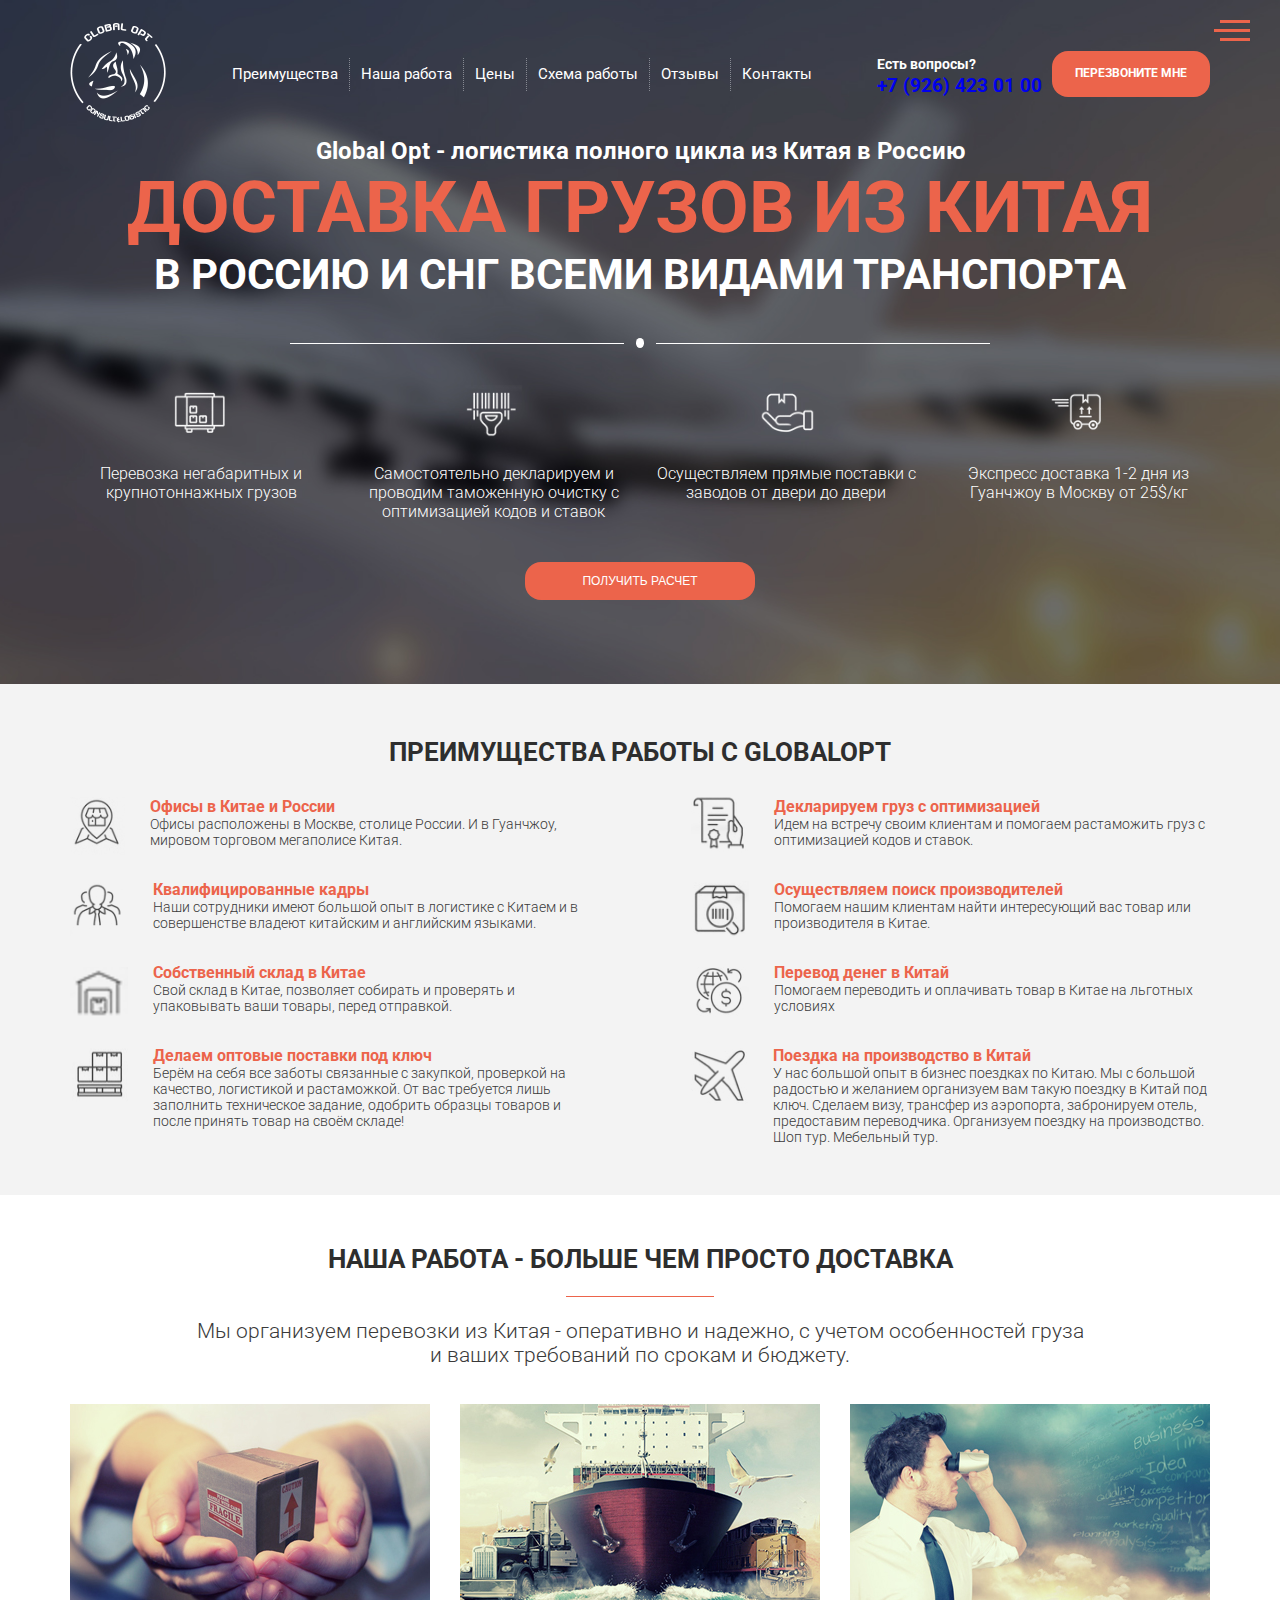
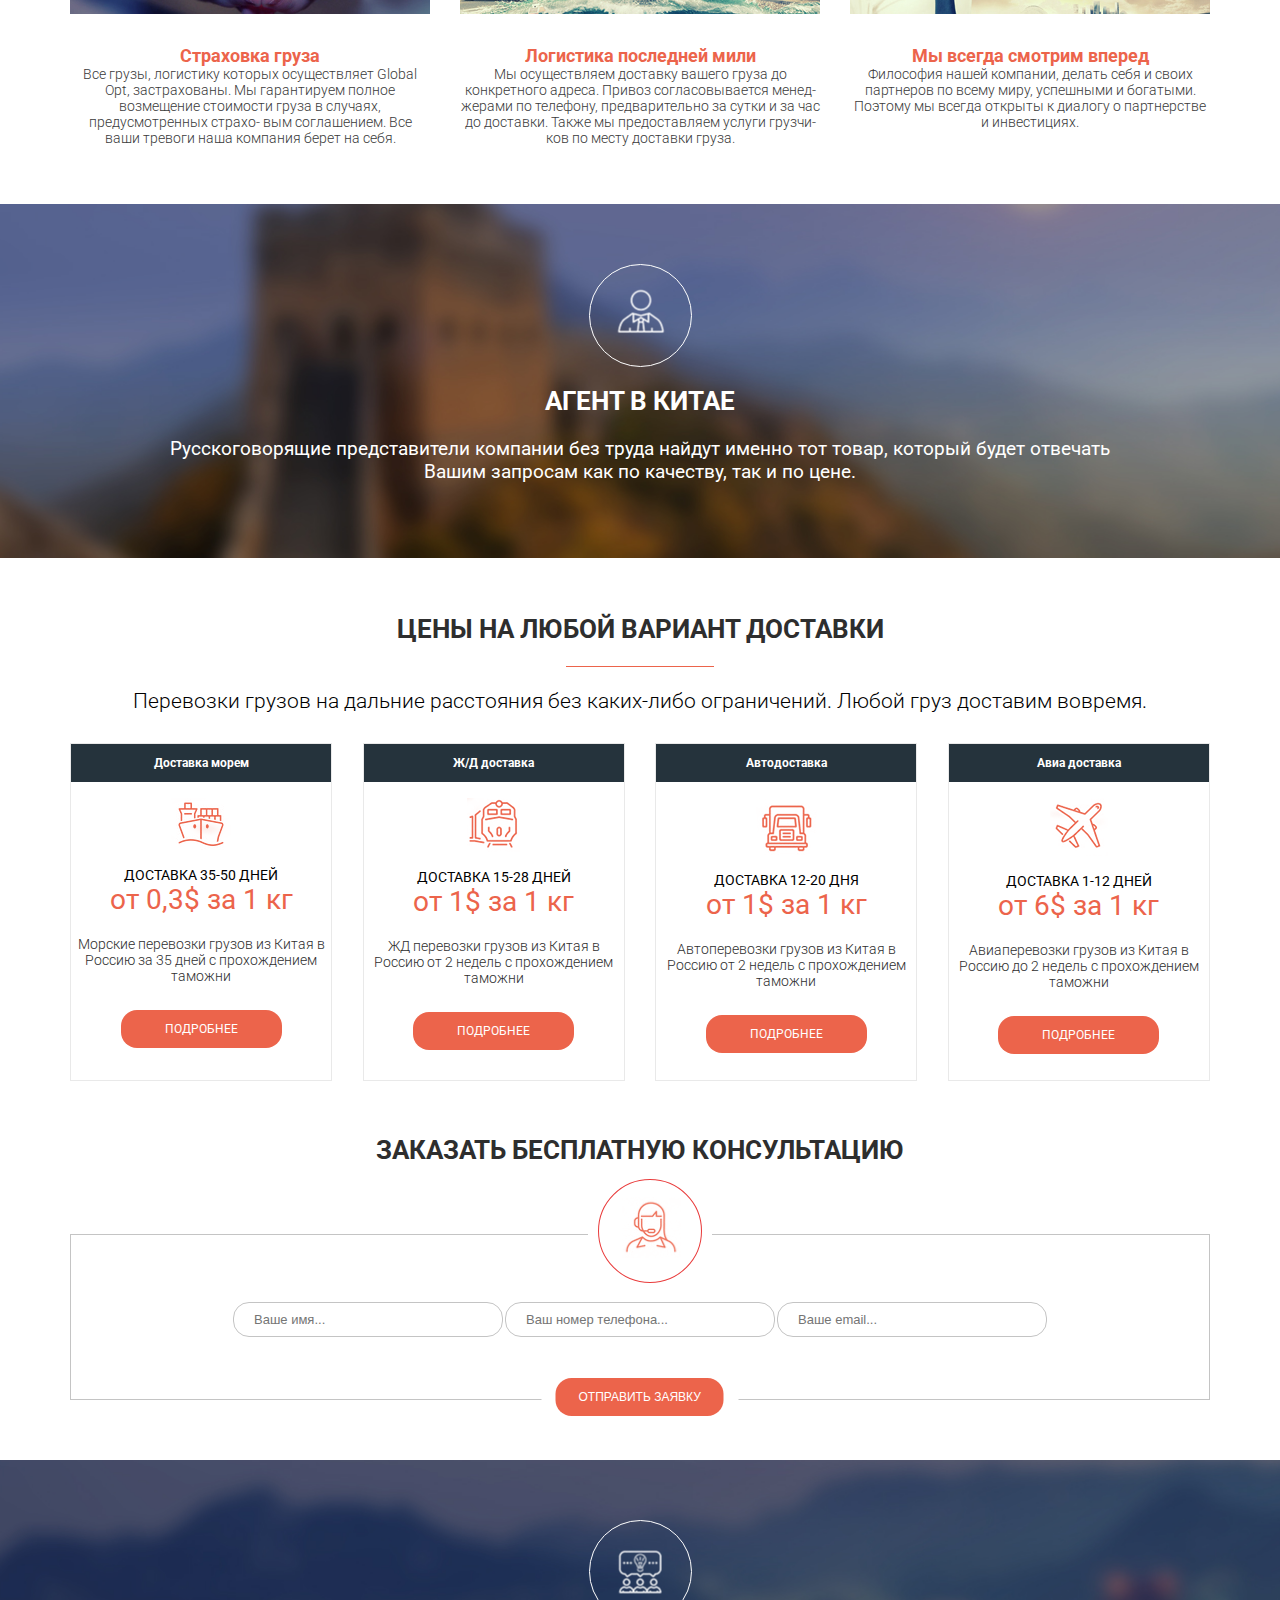
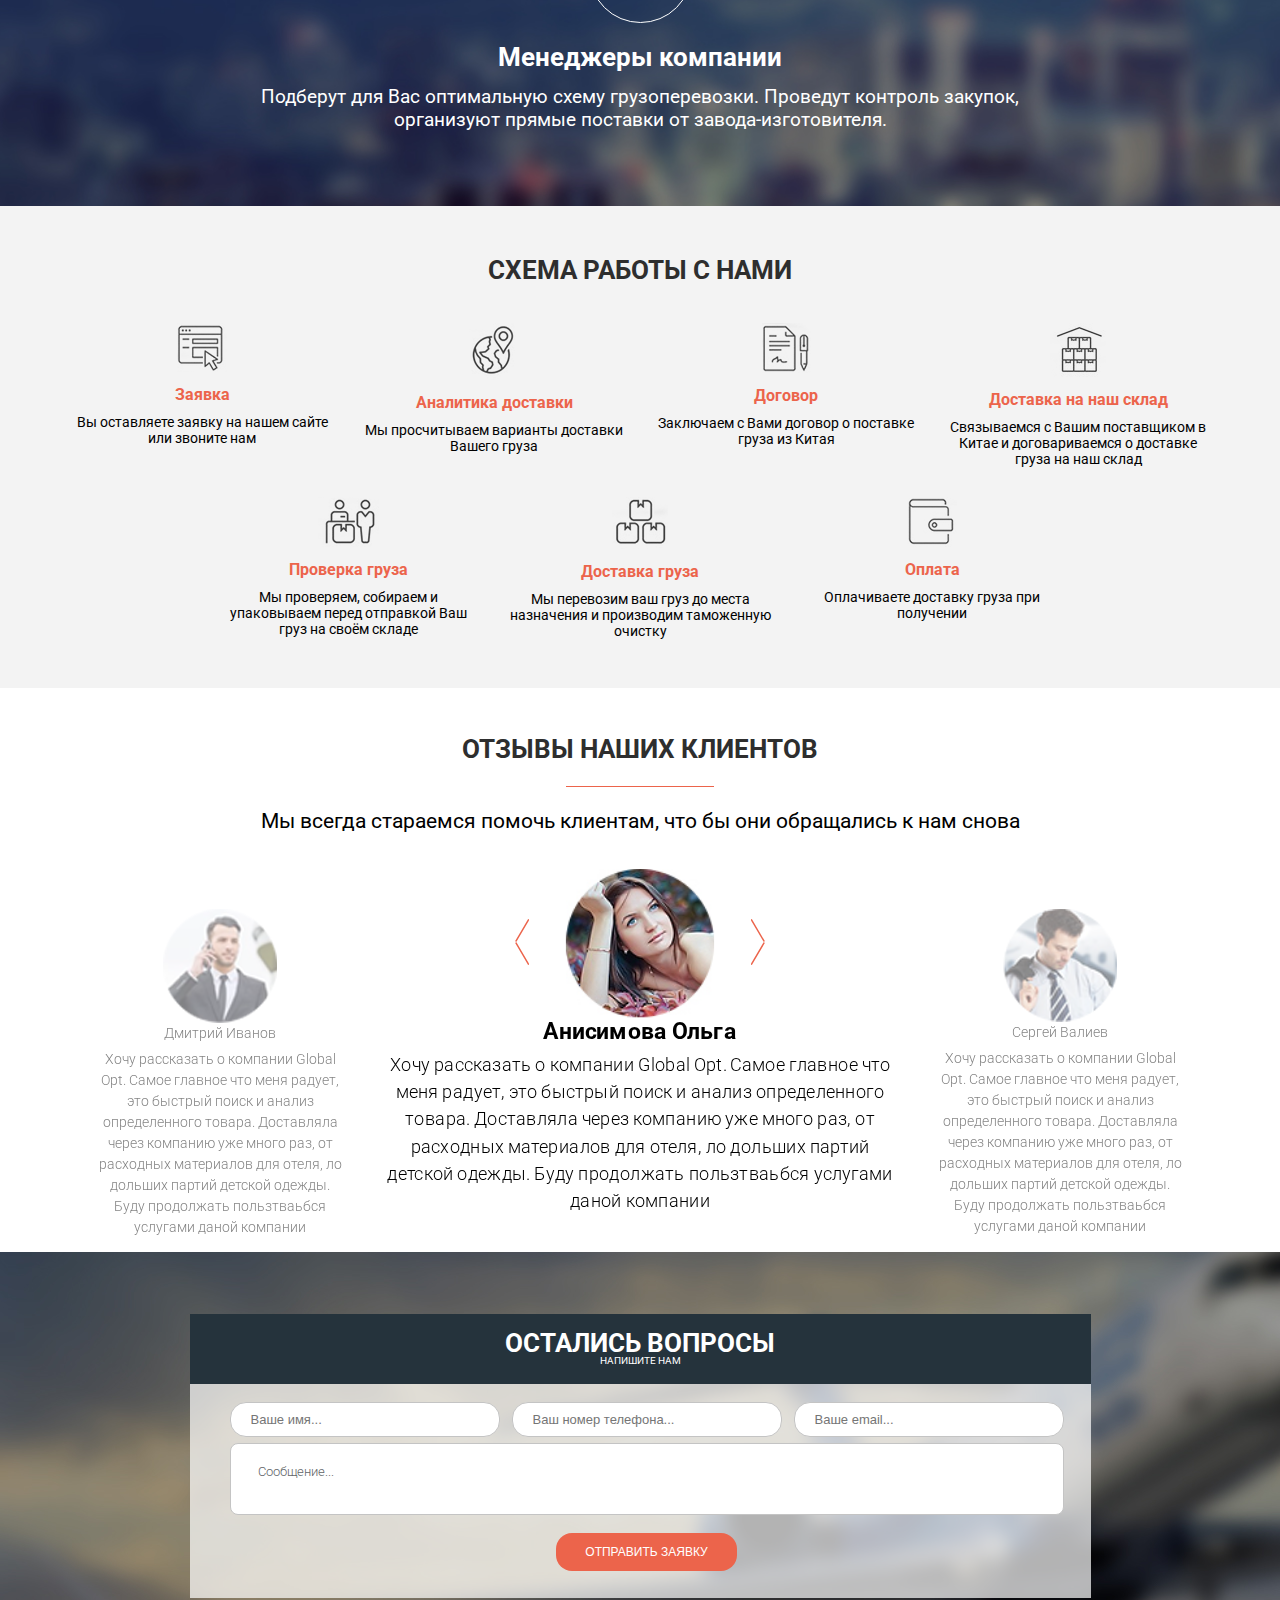
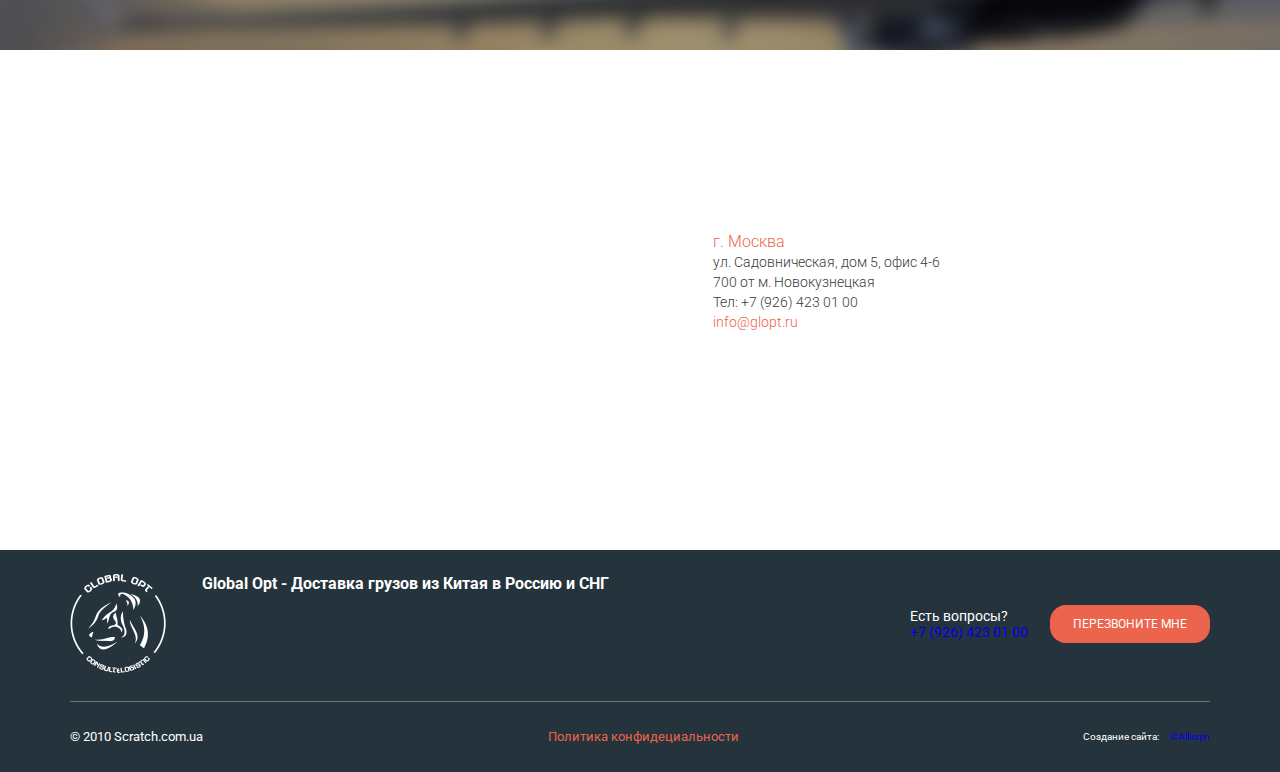
==== commit 3168f269: "add develorep" ====
--- a/index.html
+++ b/index.html
@@ -1,4 +1,4 @@
 <!DOCTYPE html><html lang="en"><head><meta charset="UTF-8"><meta name="viewport" content="width=device-width,initial-scale=1"><title>Glopt</title><!-- Primary Meta Tags --><title>Glopt</title><meta name="title" content="Glopt"><meta name="description" content="Доставка грузов из Китая"><!-- Open Graph / Facebook --><meta property="og:type" content="website"><meta property="og:url" content="https://metatags.io/"><meta property="og:title" content="Glopt"><meta property="og:description" content="Доставка грузов из Китая"><meta property="og:image" content="https://metatags.io/images/meta-tags.png"><!-- Twitter --><meta property="twitter:card" content="summary_large_image"><meta property="twitter:url" content="https://metatags.io/"><meta property="twitter:title" content="Glopt"><meta property="twitter:description" content="Доставка грузов из Китая"><meta property="twitter:image" content="https://metatags.io/images/meta-tags.png"><link rel="apple-touch-icon" sizes="57x57" href="icons/apple-icon-57x57.png"><link rel="apple-touch-icon" sizes="60x60" href="icons/apple-icon-60x60.png"><link rel="apple-touch-icon" sizes="72x72" href="icons/apple-icon-72x72.png"><link rel="apple-touch-icon" sizes="76x76" href="icons/apple-icon-76x76.png"><link rel="apple-touch-icon" sizes="114x114" href="icons/apple-icon-114x114.png"><link rel="apple-touch-icon" sizes="120x120" href="icons/apple-icon-120x120.png"><link rel="apple-touch-icon" sizes="144x144" href="icons/apple-icon-144x144.png"><link rel="apple-touch-icon" sizes="152x152" href="icons/apple-icon-152x152.png"><link rel="apple-touch-icon" sizes="180x180" href="icons/apple-icon-180x180.png"><link rel="icon" type="image/png" sizes="192x192" href="icons/android-icon-192x192.png"><link rel="icon" type="image/png" sizes="32x32" href="icons/favicon-32x32.png"><link rel="icon" type="image/png" sizes="96x96" href="icons/favicon-96x96.png"><link rel="icon" type="image/png" sizes="16x16" href="icons/favicon-16x16.png"><link rel="manifest" href="/manifest.json"><meta name="msapplication-TileColor" content="#ffffff"><meta name="msapplication-TileImage" content="/ms-icon-144x144.png"><meta name="theme-color" content="#ffffff"><!-- Meta Tags Generated with https://metatags.io --><link rel="preconnect" href="https://fonts.googleapis.com"><link rel="preconnect" href="https://fonts.gstatic.com" crossorigin><link href="https://fonts.googleapis.com/css2?family=Roboto+Condensed:ital,wght@0,100..900;1,100..900&family=Roboto:wght@300;400;700&display=swap" rel="stylesheet"><!-- <link href="https://cdn.jsdelivr.net/npm/bootstrap@5.3.3/dist/css/bootstrap.min.css" rel="stylesheet"
-      integrity="sha384-QWTKZyjpPEjISv5WaRU9OFeRpok6YctnYmDr5pNlyT2bRjXh0JMhjY6hW+ALEwIH" crossorigin="anonymous"> --><link rel="stylesheet" href="css/style.min.css"></head><body><div class="menu"><div class="menu__block"><div class="menu__close"><svg width="29" height="30" viewBox="0 0 29 30" fill="#ec644b" xmlns="http://www.w3.org/2000/svg"><path d="M17.1568 14.5231L28.4489 3.23075C29.1837 2.49623 29.1837 1.30861 28.4489 0.574085C27.7144 -0.160437 26.5267 -0.160437 25.7922 0.574085L14.4998 11.8665L3.20781 0.574085C2.47295 -0.160437 1.28567 -0.160437 0.551149 0.574085C-0.183716 1.30861 -0.183716 2.49623 0.551149 3.23075L11.8432 14.5231L0.551149 25.8155C-0.183716 26.55 -0.183716 27.7376 0.551149 28.4721C0.917206 28.8385 1.39852 29.0226 1.87948 29.0226C2.36045 29.0226 2.84141 28.8385 3.20781 28.4721L14.4998 17.1798L25.7922 28.4721C26.1586 28.8385 26.6396 29.0226 27.1205 29.0226C27.6015 29.0226 28.0825 28.8385 28.4489 28.4721C29.1837 27.7376 29.1837 26.55 28.4489 25.8155L17.1568 14.5231Z"/></svg></div><nav><ul class="menu__list"><li class="menu__link"><a href="#features">Преимущества</a></li><li class="menu__link"><a href="#works">Наша работа</a></li><li class="menu__link"><a href="#prices">Цены</a></li><li class="menu__link"><a href="#working">Схема работы</a></li><li class="menu__link"><a href="#reviews">Отзывы</a></li><li class="menu__link"><a href="#contacts">Контакты</a></li></ul></nav></div><div class="menu__overlay"></div></div><section class="promo"><div class="hamburger"><span></span> <span class="long"></span> <span></span></div><div class="container"><header class="promo__header"><div class="header__logo"><img src="images/logo.png" alt="logo"></div><nav class="promo__header-nav nav"><ul class="nav__list"><li class="nav__item"><a href="#features" class="nav__link">Преимущества</a></li><li class="nav__item"><a href="#works" class="nav__link">Наша работа</a></li><li class="nav__item"><a href="#prices" class="nav__link">Цены</a></li><li class="nav__item"><a href="#working" class="nav__link">Схема работы</a></li><li class="nav__item"><a href="#reviews" class="nav__link">Отзывы</a></li><li class="nav__item"><a href="#contacts" class="nav__link">Контакты</a></li></ul></nav><div class="promo__header-contacts contacts"><div class="contacts__phone"><span>Есть вопросы?</span><br><a href="tel:89264230100">+7 (926) 423 01 00</a></div><a href="#" class="promo__header-btn btn">Перезвоните мне</a></div></header><div class="promo__titles"><h3 class="promo__text">Global Opt - логистика полного цикла из Китая в Россию</h3><h1 class="promo__title">ДОСТАВКА ГРУЗОВ ИЗ КИТАЯ</h1><h2 class="promo__subtitle">В РОССИЮ И СНГ ВСЕМИ ВИДАМИ ТРАНСПОРТА</h2></div><div class="lines"><div class="line"></div><div class="circle"></div><div class="line"></div></div><div class="promo__features"><div class="promo__features-item"><img src="icons/promo/ico1.svg" alt="icon"><p class="promo__fearures-text">Перевозка негабаритных и крупнотоннажных грузов</p></div><div class="promo__features-item"><img src="icons/promo/ico2.svg" alt="icon"><p class="promo__fearures-text">Самостоятельно декларируем и проводим таможенную очистку с оптимизацией кодов и ставок</p></div><div class="promo__features-item"><img src="icons/promo/ico3.svg" alt="icon"><p class="promo__fearures-text">Осуществляем прямые поставки с заводов от двери до двери</p></div><div class="promo__features-item"><img src="icons/promo/ico4.svg" alt="icon"><p class="promo__fearures-text">Экспресс доставка 1-2 дня из Гуанчжоу в Москву от 25$/кг</p></div></div><button href="#" class="promo__btn btn">Получить расчет</button></div></section><section class="features" id="features"><div class="container"><h1 class="features__title title">Преимущества работы с GlobalOpt</h1><div class="features__items"><div class="features__item"><img src="icons/features/f1.svg" alt="Офисы" class="features__item-img"><div class="features__item-descr"><h2 class="features__item-title">Офисы в Китае и России</h2><div class="features__item-text">Офисы расположены в Москве, столице России. И в Гуанчжоу, мировом торговом мегаполисе Китая.</div></div></div><div class="features__item"><img src="icons/features/f5.svg" alt="Декрарации" class="features__item-img"><div class="features__item-descr"><h2 class="features__item-title">Декларируем груз с оптимизацией</h2><div class="features__item-text">Идем на встречу своим клиентам и помогаем растаможить груз с оптимизацией кодов и ставок.</div></div></div><div class="features__item"><img src="icons/features/f2.svg" alt="Кадры" class="features__item-img"><div class="features__item-descr"><h2 class="features__item-title">Квалифицированные кадры</h2><div class="features__item-text">Наши сотрудники имеют большой опыт в логистике с Китаем и в совершенстве владеют китайским и английским языками.</div></div></div><div class="features__item"><img src="icons/features/f6.svg" alt="Поиск производителей" class="features__item-img"><div class="features__item-descr"><h2 class="features__item-title">Осуществляем поиск производителей</h2><div class="features__item-text">Помогаем нашим клиентам найти интересующий вас товар или производителя в Китае.</div></div></div><div class="features__item"><img src="icons/features/f3.svg" alt="Склад в Китае" class="features__item-img"><div class="features__item-descr"><h2 class="features__item-title">Собственный склад в Китае</h2><div class="features__item-text">Свой склад в Китае, позволяет собирать и проверять и упаковывать ваши товары, перед отправкой.</div></div></div><div class="features__item"><img src="icons/features/f7.svg" alt="Перевод денег" class="features__item-img"><div class="features__item-descr"><h2 class="features__item-title">Перевод денег в Китай</h2><div class="features__item-text">Помогаем переводить и оплачивать товар в Китае на льготных условиях</div></div></div><div class="features__item mb0"><img src="icons/features/f4.svg" alt="Поставки под ключ" class="features__item-img"><div class="features__item-descr"><h2 class="features__item-title">Делаем оптовые поставки под ключ</h2><div class="features__item-text">Берём на себя все заботы связанные с закупкой, проверкой на качество, логистикой и растаможкой. От вас требуется лишь заполнить техническое задание, одобрить образцы товаров и после принять товар на своём складе!</div></div></div><div class="features__item mb0"><img src="icons/features/f8.svg" alt="Офисы" class="features__item-img"><div class="features__item-descr"><h2 class="features__item-title">Поездка на производство в Китай</h2><div class="features__item-text">У нас большой опыт в бизнес поездках по Китаю. Мы с большой радостью и желанием организуем вам такую поездку в Китай под ключ. Сделаем визу, трансфер из аэропорта, забронируем отель, предоставим переводчика. Организуем поездку на производство. Шоп тур. Мебельный тур.</div></div></div></div></div></section><section class="works" id="works"><div class="container"><h1 class="works__title title">Наша работа - больше чем просто доставка</h1><div class="divider"></div><p class="works__text">Мы организуем перевозки из Китая - оперативно и надежно, с учетом особенностей груза<br>и ваших требований по срокам и бюджету.</p><div class="works__items"><div class="works__item"><img src="images/works/w1.jpg" alt="Страховка груза" class="works__item-pic"><h2 class="works__item-title">Страховка груза</h2><p class="works__item-text">Все грузы, логистику которых осуществляет Global Opt, застрахованы. Мы гарантируем полное возмещение стоимости груза в случаях, предусмотренных страхо- вым соглашением. Все ваши тревоги наша компания берет на себя.</p></div><div class="works__item"><img src="images/works/w2.jpg" alt="логистика" class="works__item-pic"><h2 class="works__item-title">Логистика последней мили</h2><p class="works__item-text">Мы осуществляем доставку вашего груза до конкретного адреса. Привоз согласовывается менед- жерами по телефону, предварительно за сутки и за час до доставки. Также мы предоставляем услуги грузчи- ков по месту доставки груза.</p></div><div class="works__item"><img src="images/works/w3.jpg" alt="Партнерство" class="works__item-pic"><h2 class="works__item-title">Мы всегда смотрим вперед</h2><p class="works__item-text">Философия нашей компании, делать себя и своих партнеров по всему миру, успешными и богатыми. Поэтому мы всегда открыты к диалогу о партнерстве и инвестициях.</p></div></div></div></section><section class="agency"><div class="container"><img src="icons/agency/agent.svg" alt="Агент"><h2 class="agency__title title">Агент в Китае</h2><p class="agency__text">Русскоговорящие представители компании без труда найдут именно тот товар, который будет отвечать Вашим запросам как по качеству, так и по цене.</p></div></section><section class="prices" id="prices"><div class="container"><h1 class="prices__title title">Цены на любой вариант доставки</h1><div class="divider"></div><p class="prices__text">Перевозки грузов на дальние расстояния без каких-либо ограничений. Любой груз доставим вовремя.</p><div class="prices__items"><div class="prices__item"><h3 class="prices__item-title">Доставка морем</h3><img src="icons/prices/sea.svg" alt="Морем"><div class="prices__item-time">Доставка 35-50 дней</div><div class="prices__item-cost">от 0,3$ за 1 кг</div><p class="prices__item-text">Морские перевозки грузов из Китая в Россию за 35 дней с прохождением таможни</p><a href="#" class="prices__btn btn">ПОДРОБНЕЕ</a></div><div class="prices__item"><h3 class="prices__item-title">Ж/Д доставка</h3><img src="icons/prices/train.svg" alt="ЖД"><div class="prices__item-time">Доставка 15-28 дней</div><div class="prices__item-cost">от 1$ за 1 кг</div><p class="prices__item-text">ЖД перевозки грузов из Китая в Россию от 2 недель с прохождением таможни</p><a href="#" class="prices__btn btn">ПОДРОБНЕЕ</a></div><div class="prices__item"><h3 class="prices__item-title">Автодоставка</h3><img src="icons/prices/auto.svg" alt="Авто"><div class="prices__item-time">Доставка 12-20 дня</div><div class="prices__item-cost">от 1$ за 1 кг</div><p class="prices__item-text">Автоперевозки грузов из Китая в Россию от 2 недель с прохождением таможни</p><a href="#" class="prices__btn btn">ПОДРОБНЕЕ</a></div><div class="prices__item"><h3 class="prices__item-title">Авиа доставка</h3><img src="icons/prices/plain.svg" alt="Авиа"><div class="prices__item-time">Доставка 1-12 дней</div><div class="prices__item-cost">от 6$ за 1 кг</div><p class="prices__item-text">Авиаперевозки грузов из Китая в Россию до 2 недель с прохождением таможни</p><a href="#" class="prices__btn btn">ПОДРОБНЕЕ</a></div></div></div></section><section class="consultation"><div class="container"><h2 class="consultation__title title">Заказать бесплатную консультацию</h2><form action="#" method="get" class="consultation__form"><img src="icons/consultation/consultant.svg" alt="Консультация" class="consultation__form-image"> <input type="text" name="name" placeholder="Ваше имя..."> <input type="tel" name="phone" placeholder="Ваш номер телефона..."> <input type="email" name="email" placeholder="Ваше email..."><div class="btn-wrapper"><button type="submit" class="consultation__form-btn btn">отправить заявку</button></div></form></div></section><section class="managers"><div class="container"><img src="icons/managers/manager.svg" alt="Агент"><h2 class="managers__title title">Менеджеры компании</h2><p class="managers__text">Подберут для Вас оптимальную схему грузоперевозки. Проведут контроль закупок, организуют прямые поставки от завода-изготовителя.</p></div></section><section class="working" id="working"><div class="container"><h2 class="working__title title">Схема работы с нами</h2><div class="working__items"><div class="working__item"><img src="icons/working/item1.svg" alt="Заявка" class="working__item-img"><h3 class="working__item-title">Заявка</h3><div class="working__item-text">Вы оставляете заявку на нашем сайте или звоните нам</div></div><div class="working__item"><img src="icons/working/item2.svg" alt="Аналитика" class="working__item-img"><h3 class="working__item-title">Аналитика доставки</h3><div class="working__item-text">Мы просчитываем варианты доставки Вашего груза</div></div><div class="working__item"><img src="icons/working/item3.svg" alt="Договор" class="working__item-img"><h3 class="working__item-title">Договор</h3><div class="working__item-text">Заключаем с Вами договор о поставке груза из Китая</div></div><div class="working__item"><img src="icons/working/item4.svg" alt="Доставка на наш склад" class="working__item-img"><h3 class="working__item-title">Доставка на наш склад</h3><div class="working__item-text">Связываемся с Вашим поставщиком в Китае и договариваемся о доставке груза на наш склад</div></div><div class="working__item"><img src="icons/working/item5.svg" alt="Проверка груза" class="working__item-img"><h3 class="working__item-title">Проверка груза</h3><div class="working__item-text">Мы проверяем, собираем и упаковываем перед отправкой Ваш груз на своём складе</div></div><div class="working__item"><img src="icons/working/item6.svg" alt="Доставка груза" class="working__item-img"><h3 class="working__item-title">Доставка груза</h3><div class="working__item-text">Мы перевозим ваш груз до места назначения и производим таможенную очистку</div></div><div class="working__item"><img src="icons/working/item7.svg" alt="Оплата" class="working__item-img"><h3 class="working__item-title">Оплата</h3><div class="working__item-text">Оплачиваете доставку груза при получении</div></div></div></div></section><section class="reviews" id="reviews"><div class="container"><h2 class="reviews__title title">отзывы наших клиентов</h2><div class="divider"></div><div class="reviews__text">Мы всегда стараемся помочь клиентам, что бы они обращались к нам снова</div><div class="reviews__wrapper slider"><div class="reviews__item slide slide-prev"><img src="images/slider/photo2.png" alt="Photo" class="reviews__item-img"><div class="reviews__item-name">Дмитрий Иванов</div><p class="reviews__item-text">Хочу рассказать о компании Global Opt. Самое главное что меня радует, это быстрый поиск и анализ определенного товара. Доставляла через компанию уже много раз, от расходных материалов для отеля, ло дольших партий детской одежды. Буду продолжать пользтваьбся услугами даной компании</p></div><div class="reviews__item slide slide slide-active"><img src="images/slider/photo1.jpg" alt="Photo" class="reviews__item-img"><div class="reviews__item-name">Анисимова Ольга</div><p class="reviews__item-text">Хочу рассказать о компании Global Opt. Самое главное что меня радует, это быстрый поиск и анализ определенного товара. Доставляла через компанию уже много раз, от расходных материалов для отеля, ло дольших партий детской одежды. Буду продолжать пользтваьбся услугами даной компании</p></div><div class="reviews__item slide slide-next"><img src="images/slider/photo3.png" alt="Photo" class="reviews__item-img"><div class="reviews__item-name">Сергей Валиев</div><p class="reviews__item-text">Хочу рассказать о компании Global Opt. Самое главное что меня радует, это быстрый поиск и анализ определенного товара. Доставляла через компанию уже много раз, от расходных материалов для отеля, ло дольших партий детской одежды. Буду продолжать пользтваьбся услугами даной компании</p></div></div><div class="slider-buttons"><button class="arrow arrow-prev"><img src="icons/slider/arrow-left.svg" alt="prev"></button> <button class="arrow arrow-next"><img src="icons/slider/arrow-right.svg" alt="next"></button></div></div></section><section class="feedform"><div class="container"><div class="feedform__wrapper"><div class="feedform__head"><h2 class="feedform__head-title title">Остались вопросы</h2><div class="feedform__head-text">НАПИШИТЕ НАМ</div></div><form action="#" method="get" class="feedform__form"><div class="feedform__form-fields"><input type="text" name="name" placeholder="Ваше имя..."> <input type="tel" name="phone" placeholder="Ваш номер телефона..."> <input type="email" name="email" placeholder="Ваше email..."></div><textarea name="msg" id="" class="feedform__form-ta ta" placeholder="Сообщение..."></textarea> <button class="feedform__form-btn btn" type="submit">Отправить заявку</button></form></div></div></section><section class="map" id="map"><div id="map"><!-- <script type="text/javascript" charset="utf-8" async
+      integrity="sha384-QWTKZyjpPEjISv5WaRU9OFeRpok6YctnYmDr5pNlyT2bRjXh0JMhjY6hW+ALEwIH" crossorigin="anonymous"> --><link rel="stylesheet" href="css/style.min.css"></head><body><div class="menu"><div class="menu__block"><div class="menu__close"><svg width="29" height="30" viewBox="0 0 29 30" fill="#ec644b" xmlns="http://www.w3.org/2000/svg"><path d="M17.1568 14.5231L28.4489 3.23075C29.1837 2.49623 29.1837 1.30861 28.4489 0.574085C27.7144 -0.160437 26.5267 -0.160437 25.7922 0.574085L14.4998 11.8665L3.20781 0.574085C2.47295 -0.160437 1.28567 -0.160437 0.551149 0.574085C-0.183716 1.30861 -0.183716 2.49623 0.551149 3.23075L11.8432 14.5231L0.551149 25.8155C-0.183716 26.55 -0.183716 27.7376 0.551149 28.4721C0.917206 28.8385 1.39852 29.0226 1.87948 29.0226C2.36045 29.0226 2.84141 28.8385 3.20781 28.4721L14.4998 17.1798L25.7922 28.4721C26.1586 28.8385 26.6396 29.0226 27.1205 29.0226C27.6015 29.0226 28.0825 28.8385 28.4489 28.4721C29.1837 27.7376 29.1837 26.55 28.4489 25.8155L17.1568 14.5231Z"/></svg></div><nav><ul class="menu__list"><li class="menu__link"><a href="#features" onclick="closeMenu()">Преимущества</a></li><li class="menu__link"><a href="#works" onclick="closeMenu()">Наша работа</a></li><li class="menu__link"><a href="#prices" onclick="closeMenu()">Цены</a></li><li class="menu__link"><a href="#working" onclick="closeMenu()">Схема работы</a></li><li class="menu__link"><a href="#reviews" onclick="closeMenu()">Отзывы</a></li><li class="menu__link"><a href="#contacts" onclick="closeMenu()">Контакты</a></li></ul></nav></div><div class="menu__overlay"></div></div><section class="promo"><div class="hamburger"><span></span> <span class="long"></span> <span></span></div><div class="container"><header class="promo__header"><div class="header__logo"><img src="images/logo.png" alt="logo"></div><nav class="promo__header-nav nav"><ul class="nav__list"><li class="nav__item"><a href="#features" class="nav__link">Преимущества</a></li><li class="nav__item"><a href="#works" class="nav__link">Наша работа</a></li><li class="nav__item"><a href="#prices" class="nav__link">Цены</a></li><li class="nav__item"><a href="#working" class="nav__link">Схема работы</a></li><li class="nav__item"><a href="#reviews" class="nav__link">Отзывы</a></li><li class="nav__item"><a href="#contacts" class="nav__link">Контакты</a></li></ul></nav><div class="promo__header-contacts contacts"><div class="contacts__phone"><span>Есть вопросы?</span><br><a href="tel:89264230100">+7 (926) 423 01 00</a></div><a href="#" class="promo__header-btn btn">Перезвоните мне</a></div></header><div class="promo__titles"><h3 class="promo__text">Global Opt - логистика полного цикла из Китая в Россию</h3><h1 class="promo__title">ДОСТАВКА ГРУЗОВ ИЗ КИТАЯ</h1><h2 class="promo__subtitle">В РОССИЮ И СНГ ВСЕМИ ВИДАМИ ТРАНСПОРТА</h2></div><div class="lines"><div class="line"></div><div class="circle"></div><div class="line"></div></div><div class="promo__features"><div class="promo__features-item"><img src="icons/promo/ico1.svg" alt="icon"><p class="promo__fearures-text">Перевозка негабаритных и крупнотоннажных грузов</p></div><div class="promo__features-item"><img src="icons/promo/ico2.svg" alt="icon"><p class="promo__fearures-text">Самостоятельно декларируем и проводим таможенную очистку с оптимизацией кодов и ставок</p></div><div class="promo__features-item"><img src="icons/promo/ico3.svg" alt="icon"><p class="promo__fearures-text">Осуществляем прямые поставки с заводов от двери до двери</p></div><div class="promo__features-item"><img src="icons/promo/ico4.svg" alt="icon"><p class="promo__fearures-text">Экспресс доставка 1-2 дня из Гуанчжоу в Москву от 25$/кг</p></div></div><button href="#" class="promo__btn btn">Получить расчет</button></div></section><section class="features" id="features"><div class="container"><h1 class="features__title title">Преимущества работы с GlobalOpt</h1><div class="features__items"><div class="features__item"><img src="icons/features/f1.svg" alt="Офисы" class="features__item-img"><div class="features__item-descr"><h2 class="features__item-title">Офисы в Китае и России</h2><div class="features__item-text">Офисы расположены в Москве, столице России. И в Гуанчжоу, мировом торговом мегаполисе Китая.</div></div></div><div class="features__item"><img src="icons/features/f5.svg" alt="Декрарации" class="features__item-img"><div class="features__item-descr"><h2 class="features__item-title">Декларируем груз с оптимизацией</h2><div class="features__item-text">Идем на встречу своим клиентам и помогаем растаможить груз с оптимизацией кодов и ставок.</div></div></div><div class="features__item"><img src="icons/features/f2.svg" alt="Кадры" class="features__item-img"><div class="features__item-descr"><h2 class="features__item-title">Квалифицированные кадры</h2><div class="features__item-text">Наши сотрудники имеют большой опыт в логистике с Китаем и в совершенстве владеют китайским и английским языками.</div></div></div><div class="features__item"><img src="icons/features/f6.svg" alt="Поиск производителей" class="features__item-img"><div class="features__item-descr"><h2 class="features__item-title">Осуществляем поиск производителей</h2><div class="features__item-text">Помогаем нашим клиентам найти интересующий вас товар или производителя в Китае.</div></div></div><div class="features__item"><img src="icons/features/f3.svg" alt="Склад в Китае" class="features__item-img"><div class="features__item-descr"><h2 class="features__item-title">Собственный склад в Китае</h2><div class="features__item-text">Свой склад в Китае, позволяет собирать и проверять и упаковывать ваши товары, перед отправкой.</div></div></div><div class="features__item"><img src="icons/features/f7.svg" alt="Перевод денег" class="features__item-img"><div class="features__item-descr"><h2 class="features__item-title">Перевод денег в Китай</h2><div class="features__item-text">Помогаем переводить и оплачивать товар в Китае на льготных условиях</div></div></div><div class="features__item mb0"><img src="icons/features/f4.svg" alt="Поставки под ключ" class="features__item-img"><div class="features__item-descr"><h2 class="features__item-title">Делаем оптовые поставки под ключ</h2><div class="features__item-text">Берём на себя все заботы связанные с закупкой, проверкой на качество, логистикой и растаможкой. От вас требуется лишь заполнить техническое задание, одобрить образцы товаров и после принять товар на своём складе!</div></div></div><div class="features__item mb0"><img src="icons/features/f8.svg" alt="Офисы" class="features__item-img"><div class="features__item-descr"><h2 class="features__item-title">Поездка на производство в Китай</h2><div class="features__item-text">У нас большой опыт в бизнес поездках по Китаю. Мы с большой радостью и желанием организуем вам такую поездку в Китай под ключ. Сделаем визу, трансфер из аэропорта, забронируем отель, предоставим переводчика. Организуем поездку на производство. Шоп тур. Мебельный тур.</div></div></div></div></div></section><section class="works" id="works"><div class="container"><h1 class="works__title title">Наша работа - больше чем просто доставка</h1><div class="divider"></div><p class="works__text">Мы организуем перевозки из Китая - оперативно и надежно, с учетом особенностей груза<br>и ваших требований по срокам и бюджету.</p><div class="works__items"><div class="works__item"><img src="images/works/w1.jpg" alt="Страховка груза" class="works__item-pic"><h2 class="works__item-title">Страховка груза</h2><p class="works__item-text">Все грузы, логистику которых осуществляет Global Opt, застрахованы. Мы гарантируем полное возмещение стоимости груза в случаях, предусмотренных страхо- вым соглашением. Все ваши тревоги наша компания берет на себя.</p></div><div class="works__item"><img src="images/works/w2.jpg" alt="логистика" class="works__item-pic"><h2 class="works__item-title">Логистика последней мили</h2><p class="works__item-text">Мы осуществляем доставку вашего груза до конкретного адреса. Привоз согласовывается менед- жерами по телефону, предварительно за сутки и за час до доставки. Также мы предоставляем услуги грузчи- ков по месту доставки груза.</p></div><div class="works__item"><img src="images/works/w3.jpg" alt="Партнерство" class="works__item-pic"><h2 class="works__item-title">Мы всегда смотрим вперед</h2><p class="works__item-text">Философия нашей компании, делать себя и своих партнеров по всему миру, успешными и богатыми. Поэтому мы всегда открыты к диалогу о партнерстве и инвестициях.</p></div></div></div></section><section class="agency"><div class="container"><img src="icons/agency/agent.svg" alt="Агент"><h2 class="agency__title title">Агент в Китае</h2><p class="agency__text">Русскоговорящие представители компании без труда найдут именно тот товар, который будет отвечать Вашим запросам как по качеству, так и по цене.</p></div></section><section class="prices" id="prices"><div class="container"><h1 class="prices__title title">Цены на любой вариант доставки</h1><div class="divider"></div><p class="prices__text">Перевозки грузов на дальние расстояния без каких-либо ограничений. Любой груз доставим вовремя.</p><div class="prices__items"><div class="prices__item"><h3 class="prices__item-title">Доставка морем</h3><img src="icons/prices/sea.svg" alt="Морем"><div class="prices__item-time">Доставка 35-50 дней</div><div class="prices__item-cost">от 0,3$ за 1 кг</div><p class="prices__item-text">Морские перевозки грузов из Китая в Россию за 35 дней с прохождением таможни</p><a href="#" class="prices__btn btn">ПОДРОБНЕЕ</a></div><div class="prices__item"><h3 class="prices__item-title">Ж/Д доставка</h3><img src="icons/prices/train.svg" alt="ЖД"><div class="prices__item-time">Доставка 15-28 дней</div><div class="prices__item-cost">от 1$ за 1 кг</div><p class="prices__item-text">ЖД перевозки грузов из Китая в Россию от 2 недель с прохождением таможни</p><a href="#" class="prices__btn btn">ПОДРОБНЕЕ</a></div><div class="prices__item"><h3 class="prices__item-title">Автодоставка</h3><img src="icons/prices/auto.svg" alt="Авто"><div class="prices__item-time">Доставка 12-20 дня</div><div class="prices__item-cost">от 1$ за 1 кг</div><p class="prices__item-text">Автоперевозки грузов из Китая в Россию от 2 недель с прохождением таможни</p><a href="#" class="prices__btn btn">ПОДРОБНЕЕ</a></div><div class="prices__item"><h3 class="prices__item-title">Авиа доставка</h3><img src="icons/prices/plain.svg" alt="Авиа"><div class="prices__item-time">Доставка 1-12 дней</div><div class="prices__item-cost">от 6$ за 1 кг</div><p class="prices__item-text">Авиаперевозки грузов из Китая в Россию до 2 недель с прохождением таможни</p><a href="#" class="prices__btn btn">ПОДРОБНЕЕ</a></div></div></div></section><section class="consultation"><div class="container"><h2 class="consultation__title title">Заказать бесплатную консультацию</h2><form action="#" method="get" class="consultation__form"><img src="icons/consultation/consultant.svg" alt="Консультация" class="consultation__form-image"> <input type="text" name="name" placeholder="Ваше имя..."> <input type="tel" name="phone" placeholder="Ваш номер телефона..."> <input type="email" name="email" placeholder="Ваше email..."><div class="btn-wrapper"><button type="submit" class="consultation__form-btn btn">отправить заявку</button></div></form></div></section><section class="managers"><div class="container"><img src="icons/managers/manager.svg" alt="Агент"><h2 class="managers__title title">Менеджеры компании</h2><p class="managers__text">Подберут для Вас оптимальную схему грузоперевозки. Проведут контроль закупок, организуют прямые поставки от завода-изготовителя.</p></div></section><section class="working" id="working"><div class="container"><h2 class="working__title title">Схема работы с нами</h2><div class="working__items"><div class="working__item"><img src="icons/working/item1.svg" alt="Заявка" class="working__item-img"><h3 class="working__item-title">Заявка</h3><div class="working__item-text">Вы оставляете заявку на нашем сайте или звоните нам</div></div><div class="working__item"><img src="icons/working/item2.svg" alt="Аналитика" class="working__item-img"><h3 class="working__item-title">Аналитика доставки</h3><div class="working__item-text">Мы просчитываем варианты доставки Вашего груза</div></div><div class="working__item"><img src="icons/working/item3.svg" alt="Договор" class="working__item-img"><h3 class="working__item-title">Договор</h3><div class="working__item-text">Заключаем с Вами договор о поставке груза из Китая</div></div><div class="working__item"><img src="icons/working/item4.svg" alt="Доставка на наш склад" class="working__item-img"><h3 class="working__item-title">Доставка на наш склад</h3><div class="working__item-text">Связываемся с Вашим поставщиком в Китае и договариваемся о доставке груза на наш склад</div></div><div class="working__item"><img src="icons/working/item5.svg" alt="Проверка груза" class="working__item-img"><h3 class="working__item-title">Проверка груза</h3><div class="working__item-text">Мы проверяем, собираем и упаковываем перед отправкой Ваш груз на своём складе</div></div><div class="working__item"><img src="icons/working/item6.svg" alt="Доставка груза" class="working__item-img"><h3 class="working__item-title">Доставка груза</h3><div class="working__item-text">Мы перевозим ваш груз до места назначения и производим таможенную очистку</div></div><div class="working__item"><img src="icons/working/item7.svg" alt="Оплата" class="working__item-img"><h3 class="working__item-title">Оплата</h3><div class="working__item-text">Оплачиваете доставку груза при получении</div></div></div></div></section><section class="reviews" id="reviews"><div class="container"><h2 class="reviews__title title">отзывы наших клиентов</h2><div class="divider"></div><div class="reviews__text">Мы всегда стараемся помочь клиентам, что бы они обращались к нам снова</div><div class="reviews__wrapper slider"><div class="reviews__item slide slide-prev"><img src="images/slider/photo2.png" alt="Photo" class="reviews__item-img"><div class="reviews__item-name">Дмитрий Иванов</div><p class="reviews__item-text">Хочу рассказать о компании Global Opt. Самое главное что меня радует, это быстрый поиск и анализ определенного товара. Доставляла через компанию уже много раз, от расходных материалов для отеля, ло дольших партий детской одежды. Буду продолжать пользтваьбся услугами даной компании</p></div><div class="reviews__item slide slide slide-active"><img src="images/slider/photo1.jpg" alt="Photo" class="reviews__item-img"><div class="reviews__item-name">Анисимова Ольга</div><p class="reviews__item-text">Хочу рассказать о компании Global Opt. Самое главное что меня радует, это быстрый поиск и анализ определенного товара. Доставляла через компанию уже много раз, от расходных материалов для отеля, ло дольших партий детской одежды. Буду продолжать пользтваьбся услугами даной компании</p></div><div class="reviews__item slide slide-next"><img src="images/slider/photo3.png" alt="Photo" class="reviews__item-img"><div class="reviews__item-name">Сергей Валиев</div><p class="reviews__item-text">Хочу рассказать о компании Global Opt. Самое главное что меня радует, это быстрый поиск и анализ определенного товара. Доставляла через компанию уже много раз, от расходных материалов для отеля, ло дольших партий детской одежды. Буду продолжать пользтваьбся услугами даной компании</p></div></div><div class="slider-buttons"><button class="arrow arrow-prev"><img src="icons/slider/arrow-left.svg" alt="prev"></button> <button class="arrow arrow-next"><img src="icons/slider/arrow-right.svg" alt="next"></button></div></div></section><section class="feedform"><div class="container"><div class="feedform__wrapper"><div class="feedform__head"><h2 class="feedform__head-title title">Остались вопросы</h2><div class="feedform__head-text">НАПИШИТЕ НАМ</div></div><form action="#" method="get" class="feedform__form"><div class="feedform__form-fields"><input type="text" name="name" placeholder="Ваше имя..."> <input type="tel" name="phone" placeholder="Ваш номер телефона..."> <input type="email" name="email" placeholder="Ваше email..."></div><textarea name="msg" id="" class="feedform__form-ta ta" placeholder="Сообщение..."></textarea> <button class="feedform__form-btn btn" type="submit">Отправить заявку</button></form></div></div></section><section class="map" id="map"><div id="map"><!-- <script type="text/javascript" charset="utf-8" async
             src="https://api-maps.yandex.ru/services/constructor/1.0/js/?um=constructor%3A15567ea66c66cca45dfa379bad49b71295a537bfbb2beb7c2ade06095655717e&amp;width=100%25&amp;height=500&amp;lang=ru_RU&amp;scroll=true">
-         </script> --><script src="https://api-maps.yandex.ru/2.1/?lang=ru_RU&amp;apikey=18efd4e3-b524-4df2-8bb8-d5a5a0ce9c13" type="text/javascript"></script><script src="js/icon_customImage.js" type="text/javascript"></script></div><div class="map__info" id="contacts"><div class="map__info-city">г. Москва</div><div class="map__info-addr">ул. Садовническая, дом 5, офис 4-6</div><div class="map__info-metro">700 от м. Новокузнецкая</div><div class="map__info-phone"><a href="tel:+79264230100">Тел: +7 (926) 423 01 00</a></div><div class="map__info-email"><a href="mailto:info@glopt.ru">info@glopt.ru</a></div></div></section><footer class="footer"><div class="container footer__wrapper"><div class="footer__top"><div class="footer__logo"><img src="images/logo.png" alt="logo" class="footer__logo-pic"><h2 class="footer__logo-title">Global Opt - Доставка грузов из Китая в Россию и СНГ</h2></div><div class="footer__contacts"><div>Есть вопросы?<br><a href="tel:89264230100">+7 (926) 423 01 00</a></div><a href="#" class="footer__btn btn">Перезвоните мне</a></div></div><div class="footer__divider"></div><div class="footer__bottom"><div class="footer__copyright">© 2010 Scratch.com.ua</div><div class="footer__policy"><a href="policy.html" target="_blank">Политика конфидециальности</a></div><div class="footer__dev"><div>Создание сайта:</div><img src="images/dev-logo.png" alt="Разработка сайта"></div></div></div></footer><script src="https://cdn.jsdelivr.net/npm/bootstrap@5.3.3/dist/js/bootstrap.bundle.min.js" integrity="sha384-YvpcrYf0tY3lHB60NNkmXc5s9fDVZLESaAA55NDzOxhy9GkcIdslK1eN7N6jIeHz" crossorigin="anonymous"></script><script src="https://code.jquery.com/jquery-3.7.1.min.js" integrity="sha256-/JqT3SQfawRcv/BIHPThkBvs0OEvtFFmqPF/lYI/Cxo=" crossorigin="anonymous"></script><!-- <script src="js/icon_customImage.js"></script> --><script src="js/script.js"></script></body></html>+         </script> --><script src="https://api-maps.yandex.ru/2.1/?lang=ru_RU&amp;apikey=18efd4e3-b524-4df2-8bb8-d5a5a0ce9c13" type="text/javascript"></script><script src="js/icon_customImage.js" type="text/javascript"></script></div><div class="map__info" id="contacts"><div class="map__info-city">г. Москва</div><div class="map__info-addr">ул. Садовническая, дом 5, офис 4-6</div><div class="map__info-metro">700 от м. Новокузнецкая</div><div class="map__info-phone"><a href="tel:+79264230100">Тел: +7 (926) 423 01 00</a></div><div class="map__info-email"><a href="mailto:info@glopt.ru">info@glopt.ru</a></div></div></section><footer class="footer"><div class="container footer__wrapper"><div class="footer__top"><div class="footer__logo"><img src="images/logo.png" alt="logo" class="footer__logo-pic"><h2 class="footer__logo-title">Global Opt - Доставка грузов из Китая в Россию и СНГ</h2></div><div class="footer__contacts"><div>Есть вопросы?<br><a href="tel:89264230100">+7 (926) 423 01 00</a></div><a href="#" class="footer__btn btn">Перезвоните мне</a></div></div><div class="footer__divider"></div><div class="footer__bottom"><div class="footer__copyright">© 2010 Scratch.com.ua</div><div class="footer__policy"><a href="policy.html" target="_blank">Политика конфидециальности</a></div><div class="footer__dev"><div>Создание сайта:</div><a href="https://allisqin.ru/" target="_blank" rel="noopener noreferrer">&copy;Allisqin</a></div></div></div></footer><script src="https://cdn.jsdelivr.net/npm/bootstrap@5.3.3/dist/js/bootstrap.bundle.min.js" integrity="sha384-YvpcrYf0tY3lHB60NNkmXc5s9fDVZLESaAA55NDzOxhy9GkcIdslK1eN7N6jIeHz" crossorigin="anonymous"></script><script src="https://code.jquery.com/jquery-3.7.1.min.js" integrity="sha256-/JqT3SQfawRcv/BIHPThkBvs0OEvtFFmqPF/lYI/Cxo=" crossorigin="anonymous"></script><!-- <script src="js/icon_customImage.js"></script> --><script src="js/script.js"></script></body></html>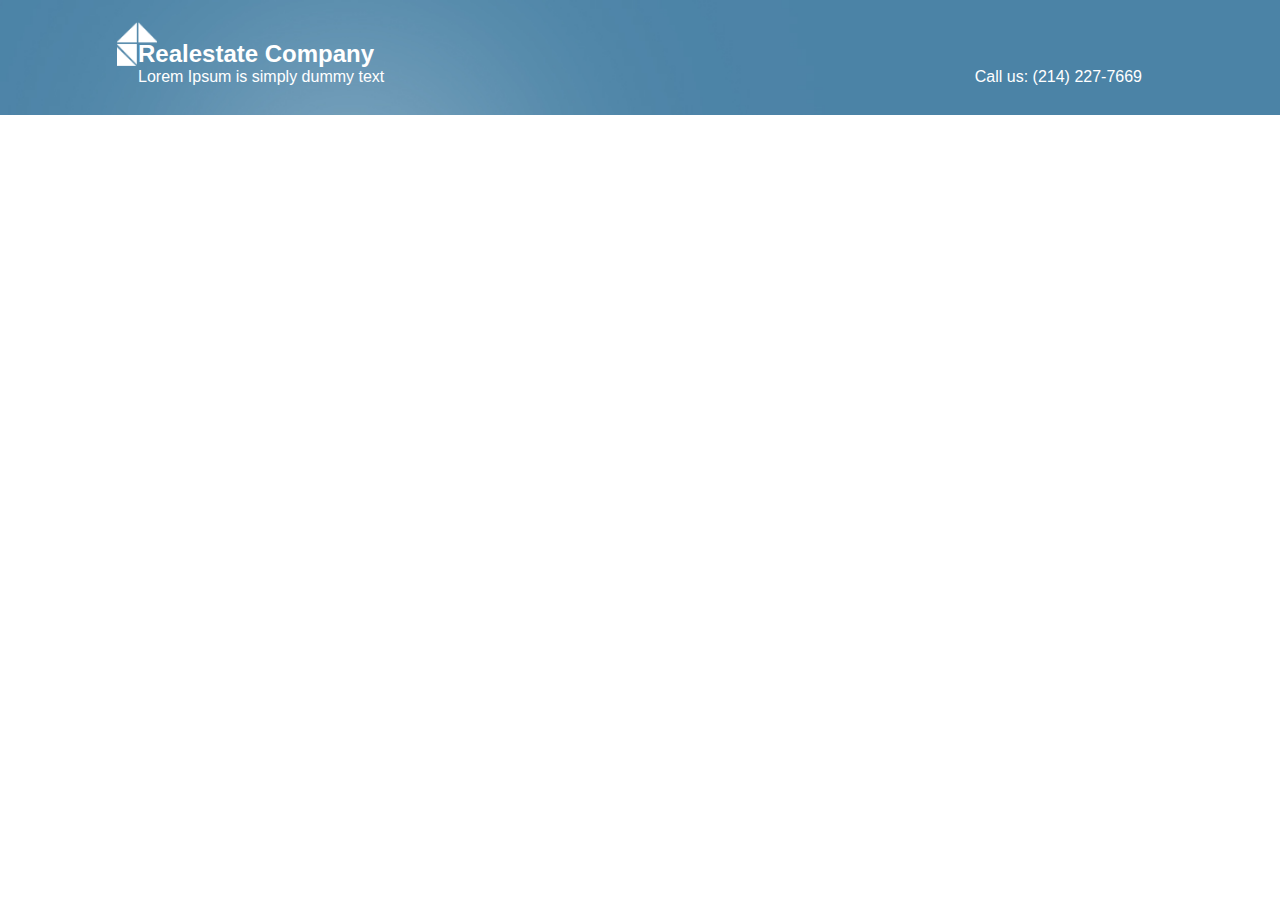
==== commit 43b6e617: "add header" ====
--- a/index.html
+++ b/index.html
@@ -1,4 +1 @@
-<!DOCTYPE html><html lang="en"><head><meta charset="UTF-8"><meta name="viewport" content="width=device-width,initial-scale=1"><title>Glopt</title><!-- Primary Meta Tags --><title>Glopt</title><meta name="title" content="Glopt"><meta name="description" content="Доставка грузов из Китая"><!-- Open Graph / Facebook --><meta property="og:type" content="website"><meta property="og:url" content="https://metatags.io/"><meta property="og:title" content="Glopt"><meta property="og:description" content="Доставка грузов из Китая"><meta property="og:image" content="https://metatags.io/images/meta-tags.png"><!-- Twitter --><meta property="twitter:card" content="summary_large_image"><meta property="twitter:url" content="https://metatags.io/"><meta property="twitter:title" content="Glopt"><meta property="twitter:description" content="Доставка грузов из Китая"><meta property="twitter:image" content="https://metatags.io/images/meta-tags.png"><link rel="apple-touch-icon" sizes="57x57" href="icons/apple-icon-57x57.png"><link rel="apple-touch-icon" sizes="60x60" href="icons/apple-icon-60x60.png"><link rel="apple-touch-icon" sizes="72x72" href="icons/apple-icon-72x72.png"><link rel="apple-touch-icon" sizes="76x76" href="icons/apple-icon-76x76.png"><link rel="apple-touch-icon" sizes="114x114" href="icons/apple-icon-114x114.png"><link rel="apple-touch-icon" sizes="120x120" href="icons/apple-icon-120x120.png"><link rel="apple-touch-icon" sizes="144x144" href="icons/apple-icon-144x144.png"><link rel="apple-touch-icon" sizes="152x152" href="icons/apple-icon-152x152.png"><link rel="apple-touch-icon" sizes="180x180" href="icons/apple-icon-180x180.png"><link rel="icon" type="image/png" sizes="192x192" href="icons/android-icon-192x192.png"><link rel="icon" type="image/png" sizes="32x32" href="icons/favicon-32x32.png"><link rel="icon" type="image/png" sizes="96x96" href="icons/favicon-96x96.png"><link rel="icon" type="image/png" sizes="16x16" href="icons/favicon-16x16.png"><link rel="manifest" href="/manifest.json"><meta name="msapplication-TileColor" content="#ffffff"><meta name="msapplication-TileImage" content="/ms-icon-144x144.png"><meta name="theme-color" content="#ffffff"><!-- Meta Tags Generated with https://metatags.io --><link rel="preconnect" href="https://fonts.googleapis.com"><link rel="preconnect" href="https://fonts.gstatic.com" crossorigin><link href="https://fonts.googleapis.com/css2?family=Roboto+Condensed:ital,wght@0,100..900;1,100..900&family=Roboto:wght@300;400;700&display=swap" rel="stylesheet"><!-- <link href="https://cdn.jsdelivr.net/npm/bootstrap@5.3.3/dist/css/bootstrap.min.css" rel="stylesheet"
-      integrity="sha384-QWTKZyjpPEjISv5WaRU9OFeRpok6YctnYmDr5pNlyT2bRjXh0JMhjY6hW+ALEwIH" crossorigin="anonymous"> --><link rel="stylesheet" href="css/style.min.css"></head><body><div class="menu"><div class="menu__block"><div class="menu__close"><svg width="29" height="30" viewBox="0 0 29 30" fill="#ec644b" xmlns="http://www.w3.org/2000/svg"><path d="M17.1568 14.5231L28.4489 3.23075C29.1837 2.49623 29.1837 1.30861 28.4489 0.574085C27.7144 -0.160437 26.5267 -0.160437 25.7922 0.574085L14.4998 11.8665L3.20781 0.574085C2.47295 -0.160437 1.28567 -0.160437 0.551149 0.574085C-0.183716 1.30861 -0.183716 2.49623 0.551149 3.23075L11.8432 14.5231L0.551149 25.8155C-0.183716 26.55 -0.183716 27.7376 0.551149 28.4721C0.917206 28.8385 1.39852 29.0226 1.87948 29.0226C2.36045 29.0226 2.84141 28.8385 3.20781 28.4721L14.4998 17.1798L25.7922 28.4721C26.1586 28.8385 26.6396 29.0226 27.1205 29.0226C27.6015 29.0226 28.0825 28.8385 28.4489 28.4721C29.1837 27.7376 29.1837 26.55 28.4489 25.8155L17.1568 14.5231Z"/></svg></div><nav><ul class="menu__list"><li class="menu__link"><a href="#features" onclick="closeMenu()">Преимущества</a></li><li class="menu__link"><a href="#works" onclick="closeMenu()">Наша работа</a></li><li class="menu__link"><a href="#prices" onclick="closeMenu()">Цены</a></li><li class="menu__link"><a href="#working" onclick="closeMenu()">Схема работы</a></li><li class="menu__link"><a href="#reviews" onclick="closeMenu()">Отзывы</a></li><li class="menu__link"><a href="#contacts" onclick="closeMenu()">Контакты</a></li></ul></nav></div><div class="menu__overlay"></div></div><section class="promo"><div class="hamburger"><span></span> <span class="long"></span> <span></span></div><div class="container"><header class="promo__header"><div class="header__logo"><img src="images/logo.png" alt="logo"></div><nav class="promo__header-nav nav"><ul class="nav__list"><li class="nav__item"><a href="#features" class="nav__link">Преимущества</a></li><li class="nav__item"><a href="#works" class="nav__link">Наша работа</a></li><li class="nav__item"><a href="#prices" class="nav__link">Цены</a></li><li class="nav__item"><a href="#working" class="nav__link">Схема работы</a></li><li class="nav__item"><a href="#reviews" class="nav__link">Отзывы</a></li><li class="nav__item"><a href="#contacts" class="nav__link">Контакты</a></li></ul></nav><div class="promo__header-contacts contacts"><div class="contacts__phone"><span>Есть вопросы?</span><br><a href="tel:89264230100">+7 (926) 423 01 00</a></div><a href="#" class="promo__header-btn btn">Перезвоните мне</a></div></header><div class="promo__titles"><h3 class="promo__text">Global Opt - логистика полного цикла из Китая в Россию</h3><h1 class="promo__title">ДОСТАВКА ГРУЗОВ ИЗ КИТАЯ</h1><h2 class="promo__subtitle">В РОССИЮ И СНГ ВСЕМИ ВИДАМИ ТРАНСПОРТА</h2></div><div class="lines"><div class="line"></div><div class="circle"></div><div class="line"></div></div><div class="promo__features"><div class="promo__features-item"><img src="icons/promo/ico1.svg" alt="icon"><p class="promo__fearures-text">Перевозка негабаритных и крупнотоннажных грузов</p></div><div class="promo__features-item"><img src="icons/promo/ico2.svg" alt="icon"><p class="promo__fearures-text">Самостоятельно декларируем и проводим таможенную очистку с оптимизацией кодов и ставок</p></div><div class="promo__features-item"><img src="icons/promo/ico3.svg" alt="icon"><p class="promo__fearures-text">Осуществляем прямые поставки с заводов от двери до двери</p></div><div class="promo__features-item"><img src="icons/promo/ico4.svg" alt="icon"><p class="promo__fearures-text">Экспресс доставка 1-2 дня из Гуанчжоу в Москву от 25$/кг</p></div></div><button href="#" class="promo__btn btn">Получить расчет</button></div></section><section class="features" id="features"><div class="container"><h1 class="features__title title">Преимущества работы с GlobalOpt</h1><div class="features__items"><div class="features__item"><img src="icons/features/f1.svg" alt="Офисы" class="features__item-img"><div class="features__item-descr"><h2 class="features__item-title">Офисы в Китае и России</h2><div class="features__item-text">Офисы расположены в Москве, столице России. И в Гуанчжоу, мировом торговом мегаполисе Китая.</div></div></div><div class="features__item"><img src="icons/features/f5.svg" alt="Декрарации" class="features__item-img"><div class="features__item-descr"><h2 class="features__item-title">Декларируем груз с оптимизацией</h2><div class="features__item-text">Идем на встречу своим клиентам и помогаем растаможить груз с оптимизацией кодов и ставок.</div></div></div><div class="features__item"><img src="icons/features/f2.svg" alt="Кадры" class="features__item-img"><div class="features__item-descr"><h2 class="features__item-title">Квалифицированные кадры</h2><div class="features__item-text">Наши сотрудники имеют большой опыт в логистике с Китаем и в совершенстве владеют китайским и английским языками.</div></div></div><div class="features__item"><img src="icons/features/f6.svg" alt="Поиск производителей" class="features__item-img"><div class="features__item-descr"><h2 class="features__item-title">Осуществляем поиск производителей</h2><div class="features__item-text">Помогаем нашим клиентам найти интересующий вас товар или производителя в Китае.</div></div></div><div class="features__item"><img src="icons/features/f3.svg" alt="Склад в Китае" class="features__item-img"><div class="features__item-descr"><h2 class="features__item-title">Собственный склад в Китае</h2><div class="features__item-text">Свой склад в Китае, позволяет собирать и проверять и упаковывать ваши товары, перед отправкой.</div></div></div><div class="features__item"><img src="icons/features/f7.svg" alt="Перевод денег" class="features__item-img"><div class="features__item-descr"><h2 class="features__item-title">Перевод денег в Китай</h2><div class="features__item-text">Помогаем переводить и оплачивать товар в Китае на льготных условиях</div></div></div><div class="features__item mb0"><img src="icons/features/f4.svg" alt="Поставки под ключ" class="features__item-img"><div class="features__item-descr"><h2 class="features__item-title">Делаем оптовые поставки под ключ</h2><div class="features__item-text">Берём на себя все заботы связанные с закупкой, проверкой на качество, логистикой и растаможкой. От вас требуется лишь заполнить техническое задание, одобрить образцы товаров и после принять товар на своём складе!</div></div></div><div class="features__item mb0"><img src="icons/features/f8.svg" alt="Офисы" class="features__item-img"><div class="features__item-descr"><h2 class="features__item-title">Поездка на производство в Китай</h2><div class="features__item-text">У нас большой опыт в бизнес поездках по Китаю. Мы с большой радостью и желанием организуем вам такую поездку в Китай под ключ. Сделаем визу, трансфер из аэропорта, забронируем отель, предоставим переводчика. Организуем поездку на производство. Шоп тур. Мебельный тур.</div></div></div></div></div></section><section class="works" id="works"><div class="container"><h1 class="works__title title">Наша работа - больше чем просто доставка</h1><div class="divider"></div><p class="works__text">Мы организуем перевозки из Китая - оперативно и надежно, с учетом особенностей груза<br>и ваших требований по срокам и бюджету.</p><div class="works__items"><div class="works__item"><img src="images/works/w1.jpg" alt="Страховка груза" class="works__item-pic"><h2 class="works__item-title">Страховка груза</h2><p class="works__item-text">Все грузы, логистику которых осуществляет Global Opt, застрахованы. Мы гарантируем полное возмещение стоимости груза в случаях, предусмотренных страхо- вым соглашением. Все ваши тревоги наша компания берет на себя.</p></div><div class="works__item"><img src="images/works/w2.jpg" alt="логистика" class="works__item-pic"><h2 class="works__item-title">Логистика последней мили</h2><p class="works__item-text">Мы осуществляем доставку вашего груза до конкретного адреса. Привоз согласовывается менед- жерами по телефону, предварительно за сутки и за час до доставки. Также мы предоставляем услуги грузчи- ков по месту доставки груза.</p></div><div class="works__item"><img src="images/works/w3.jpg" alt="Партнерство" class="works__item-pic"><h2 class="works__item-title">Мы всегда смотрим вперед</h2><p class="works__item-text">Философия нашей компании, делать себя и своих партнеров по всему миру, успешными и богатыми. Поэтому мы всегда открыты к диалогу о партнерстве и инвестициях.</p></div></div></div></section><section class="agency"><div class="container"><img src="icons/agency/agent.svg" alt="Агент"><h2 class="agency__title title">Агент в Китае</h2><p class="agency__text">Русскоговорящие представители компании без труда найдут именно тот товар, который будет отвечать Вашим запросам как по качеству, так и по цене.</p></div></section><section class="prices" id="prices"><div class="container"><h1 class="prices__title title">Цены на любой вариант доставки</h1><div class="divider"></div><p class="prices__text">Перевозки грузов на дальние расстояния без каких-либо ограничений. Любой груз доставим вовремя.</p><div class="prices__items"><div class="prices__item"><h3 class="prices__item-title">Доставка морем</h3><img src="icons/prices/sea.svg" alt="Морем"><div class="prices__item-time">Доставка 35-50 дней</div><div class="prices__item-cost">от 0,3$ за 1 кг</div><p class="prices__item-text">Морские перевозки грузов из Китая в Россию за 35 дней с прохождением таможни</p><a href="#" class="prices__btn btn">ПОДРОБНЕЕ</a></div><div class="prices__item"><h3 class="prices__item-title">Ж/Д доставка</h3><img src="icons/prices/train.svg" alt="ЖД"><div class="prices__item-time">Доставка 15-28 дней</div><div class="prices__item-cost">от 1$ за 1 кг</div><p class="prices__item-text">ЖД перевозки грузов из Китая в Россию от 2 недель с прохождением таможни</p><a href="#" class="prices__btn btn">ПОДРОБНЕЕ</a></div><div class="prices__item"><h3 class="prices__item-title">Автодоставка</h3><img src="icons/prices/auto.svg" alt="Авто"><div class="prices__item-time">Доставка 12-20 дня</div><div class="prices__item-cost">от 1$ за 1 кг</div><p class="prices__item-text">Автоперевозки грузов из Китая в Россию от 2 недель с прохождением таможни</p><a href="#" class="prices__btn btn">ПОДРОБНЕЕ</a></div><div class="prices__item"><h3 class="prices__item-title">Авиа доставка</h3><img src="icons/prices/plain.svg" alt="Авиа"><div class="prices__item-time">Доставка 1-12 дней</div><div class="prices__item-cost">от 6$ за 1 кг</div><p class="prices__item-text">Авиаперевозки грузов из Китая в Россию до 2 недель с прохождением таможни</p><a href="#" class="prices__btn btn">ПОДРОБНЕЕ</a></div></div></div></section><section class="consultation"><div class="container"><h2 class="consultation__title title">Заказать бесплатную консультацию</h2><form action="#" method="get" class="consultation__form"><img src="icons/consultation/consultant.svg" alt="Консультация" class="consultation__form-image"> <input type="text" name="name" placeholder="Ваше имя..."> <input type="tel" name="phone" placeholder="Ваш номер телефона..."> <input type="email" name="email" placeholder="Ваше email..."><div class="btn-wrapper"><button type="submit" class="consultation__form-btn btn">отправить заявку</button></div></form></div></section><section class="managers"><div class="container"><img src="icons/managers/manager.svg" alt="Агент"><h2 class="managers__title title">Менеджеры компании</h2><p class="managers__text">Подберут для Вас оптимальную схему грузоперевозки. Проведут контроль закупок, организуют прямые поставки от завода-изготовителя.</p></div></section><section class="working" id="working"><div class="container"><h2 class="working__title title">Схема работы с нами</h2><div class="working__items"><div class="working__item"><img src="icons/working/item1.svg" alt="Заявка" class="working__item-img"><h3 class="working__item-title">Заявка</h3><div class="working__item-text">Вы оставляете заявку на нашем сайте или звоните нам</div></div><div class="working__item"><img src="icons/working/item2.svg" alt="Аналитика" class="working__item-img"><h3 class="working__item-title">Аналитика доставки</h3><div class="working__item-text">Мы просчитываем варианты доставки Вашего груза</div></div><div class="working__item"><img src="icons/working/item3.svg" alt="Договор" class="working__item-img"><h3 class="working__item-title">Договор</h3><div class="working__item-text">Заключаем с Вами договор о поставке груза из Китая</div></div><div class="working__item"><img src="icons/working/item4.svg" alt="Доставка на наш склад" class="working__item-img"><h3 class="working__item-title">Доставка на наш склад</h3><div class="working__item-text">Связываемся с Вашим поставщиком в Китае и договариваемся о доставке груза на наш склад</div></div><div class="working__item"><img src="icons/working/item5.svg" alt="Проверка груза" class="working__item-img"><h3 class="working__item-title">Проверка груза</h3><div class="working__item-text">Мы проверяем, собираем и упаковываем перед отправкой Ваш груз на своём складе</div></div><div class="working__item"><img src="icons/working/item6.svg" alt="Доставка груза" class="working__item-img"><h3 class="working__item-title">Доставка груза</h3><div class="working__item-text">Мы перевозим ваш груз до места назначения и производим таможенную очистку</div></div><div class="working__item"><img src="icons/working/item7.svg" alt="Оплата" class="working__item-img"><h3 class="working__item-title">Оплата</h3><div class="working__item-text">Оплачиваете доставку груза при получении</div></div></div></div></section><section class="reviews" id="reviews"><div class="container"><h2 class="reviews__title title">отзывы наших клиентов</h2><div class="divider"></div><div class="reviews__text">Мы всегда стараемся помочь клиентам, что бы они обращались к нам снова</div><div class="reviews__wrapper slider"><div class="reviews__item slide slide-prev"><img src="images/slider/photo2.png" alt="Photo" class="reviews__item-img"><div class="reviews__item-name">Дмитрий Иванов</div><p class="reviews__item-text">Хочу рассказать о компании Global Opt. Самое главное что меня радует, это быстрый поиск и анализ определенного товара. Доставляла через компанию уже много раз, от расходных материалов для отеля, ло дольших партий детской одежды. Буду продолжать пользтваьбся услугами даной компании</p></div><div class="reviews__item slide slide slide-active"><img src="images/slider/photo1.jpg" alt="Photo" class="reviews__item-img"><div class="reviews__item-name">Анисимова Ольга</div><p class="reviews__item-text">Хочу рассказать о компании Global Opt. Самое главное что меня радует, это быстрый поиск и анализ определенного товара. Доставляла через компанию уже много раз, от расходных материалов для отеля, ло дольших партий детской одежды. Буду продолжать пользтваьбся услугами даной компании</p></div><div class="reviews__item slide slide-next"><img src="images/slider/photo3.png" alt="Photo" class="reviews__item-img"><div class="reviews__item-name">Сергей Валиев</div><p class="reviews__item-text">Хочу рассказать о компании Global Opt. Самое главное что меня радует, это быстрый поиск и анализ определенного товара. Доставляла через компанию уже много раз, от расходных материалов для отеля, ло дольших партий детской одежды. Буду продолжать пользтваьбся услугами даной компании</p></div></div><div class="slider-buttons"><button class="arrow arrow-prev"><img src="icons/slider/arrow-left.svg" alt="prev"></button> <button class="arrow arrow-next"><img src="icons/slider/arrow-right.svg" alt="next"></button></div></div></section><section class="feedform"><div class="container"><div class="feedform__wrapper"><div class="feedform__head"><h2 class="feedform__head-title title">Остались вопросы</h2><div class="feedform__head-text">НАПИШИТЕ НАМ</div></div><form action="#" method="get" class="feedform__form"><div class="feedform__form-fields"><input type="text" name="name" placeholder="Ваше имя..."> <input type="tel" name="phone" placeholder="Ваш номер телефона..."> <input type="email" name="email" placeholder="Ваше email..."></div><textarea name="msg" id="" class="feedform__form-ta ta" placeholder="Сообщение..."></textarea> <button class="feedform__form-btn btn" type="submit">Отправить заявку</button></form></div></div></section><section class="map" id="map"><div id="map"><!-- <script type="text/javascript" charset="utf-8" async
-            src="https://api-maps.yandex.ru/services/constructor/1.0/js/?um=constructor%3A15567ea66c66cca45dfa379bad49b71295a537bfbb2beb7c2ade06095655717e&amp;width=100%25&amp;height=500&amp;lang=ru_RU&amp;scroll=true">
-         </script> --><script src="https://api-maps.yandex.ru/2.1/?lang=ru_RU&amp;apikey=18efd4e3-b524-4df2-8bb8-d5a5a0ce9c13" type="text/javascript"></script><script src="js/icon_customImage.js" type="text/javascript"></script></div><div class="map__info" id="contacts"><div class="map__info-city">г. Москва</div><div class="map__info-addr">ул. Садовническая, дом 5, офис 4-6</div><div class="map__info-metro">700 от м. Новокузнецкая</div><div class="map__info-phone"><a href="tel:+79264230100">Тел: +7 (926) 423 01 00</a></div><div class="map__info-email"><a href="mailto:info@glopt.ru">info@glopt.ru</a></div></div></section><footer class="footer"><div class="container footer__wrapper"><div class="footer__top"><div class="footer__logo"><img src="images/logo.png" alt="logo" class="footer__logo-pic"><h2 class="footer__logo-title">Global Opt - Доставка грузов из Китая в Россию и СНГ</h2></div><div class="footer__contacts"><div>Есть вопросы?<br><a href="tel:89264230100">+7 (926) 423 01 00</a></div><a href="#" class="footer__btn btn">Перезвоните мне</a></div></div><div class="footer__divider"></div><div class="footer__bottom"><div class="footer__copyright">© 2010 Scratch.com.ua</div><div class="footer__policy"><a href="policy.html" target="_blank">Политика конфидециальности</a></div><div class="footer__dev"><div>Создание сайта:</div><a href="https://allisqin.ru/" target="_blank" rel="noopener noreferrer">&copy;Allisqin</a></div></div></div></footer><script src="https://cdn.jsdelivr.net/npm/bootstrap@5.3.3/dist/js/bootstrap.bundle.min.js" integrity="sha384-YvpcrYf0tY3lHB60NNkmXc5s9fDVZLESaAA55NDzOxhy9GkcIdslK1eN7N6jIeHz" crossorigin="anonymous"></script><script src="https://code.jquery.com/jquery-3.7.1.min.js" integrity="sha256-/JqT3SQfawRcv/BIHPThkBvs0OEvtFFmqPF/lYI/Cxo=" crossorigin="anonymous"></script><!-- <script src="js/icon_customImage.js"></script> --><script src="js/script.js"></script></body></html>+<!DOCTYPE html><html lang="en"><head><meta charset="UTF-8"><meta name="viewport" content="width=device-width,initial-scale=1"><link href="https://db.onlinewebfonts.com/c/643e59524d730ce6c6f2384eebf945f8?family=Microsoft+Sans+Serif+V2" rel="stylesheet"><link rel="stylesheet" href="css/style.min.css"><title>Realestate Company</title></head><body><div class="promo"><header class="header"><div class="container header__wrapper"><div class="header__logo"><h2 class="header__logo-title">Realestate Company</h2><div class="header__logo-subtitle">Lorem Ipsum is simply dummy text</div></div><div class="header__coll"><span>Call us: </span><a href="http://" target="_blank">(214) 227-7669</a></div></div></header></div></body></html>--- a/css/style.min.css
+++ b/css/style.min.css
@@ -1 +1 @@
-.btn{border:none;display:block;background-color:#ec644b;text-align:center;border-radius:16px;padding:8px 23px;font-size:12px;line-height:22px;color:#fff;text-transform:uppercase}.btn:hover{background-color:#e73c1d}.promo{padding:2.3rem 0 8.4rem 0;background:url(../images/bg/bg-promo.jpg) center center/cover no-repeat}.promo__header{display:flex;justify-content:space-between;align-items:center;margin-bottom:1.2rem}.promo__header-contacts{display:flex;justify-content:space-between;color:#fff;font-size:1.9rem;font-weight:700}.promo__header-contacts span{font-size:1.4rem}.promo__header-btn{padding:1.1rem 2.3rem;margin-left:1rem}.promo .nav__list{display:flex;justify-content:space-between}.promo .nav__item{display:inline-block;border-right:1px dotted #858891;padding:.8rem 1.1rem}.promo .nav__item:last-child{border:none}.promo .nav__item:hover a{padding-bottom:.8rem;color:#ec644b;border-bottom:1px solid #ec644b}.promo .nav__link{color:#fff;font-size:1.5rem;line-height:17px}.promo__titles{text-align:center;color:#fff;margin-bottom:3.9rem}.promo__text{font-size:2.4rem}.promo__title{font-size:7.2rem;color:#ec644b}.promo__subtitle{font-size:4.2rem}.promo__features{margin-top:3.6rem;display:flex;justify-content:center;margin-bottom:4.1rem}.promo__features-item{width:26.3rem;margin-top:0;display:flex;text-align:center;margin-right:3rem;flex-direction:column;align-items:center;color:#fff;font-weight:300;font-size:1.6rem}.promo__features-item img{width:5.7rem;height:5.7rem;margin-bottom:2.3rem}.promo__features-item:last-child{margin-right:0}.promo__btn{width:23rem;margin-left:auto;margin-right:auto}.features{background-color:#f3f3f3;padding:5.7rem 0 5rem 0}.features__title{margin-bottom:3.3rem}.features__items{display:flex;justify-content:space-between;flex-wrap:wrap}.features__item{display:flex;justify-content:space-between;max-width:51.9rem;margin-bottom:2.5rem}.features__item-img{width:5.8rem;height:5.8rem;margin-right:2.5rem}.features__item-title{font-size:1.6rem;color:#ec644b}.features__item-text{font-size:1.4rem;font-weight:300;color:#3a3a3a}.features .mb0{margin-bottom:0}.works{padding:5.3rem 0 5.8rem 0}.works__text{margin-top:1.7rem;margin-bottom:3.7rem;font-size:2.1rem;font-weight:300;line-height:2.4rem;color:#3a3a3a;text-align:center}.works__items{display:flex;justify-content:space-between}.works__item{width:36rem}.works__item-title{font-size:1.8rem;text-align:center;color:#ec644b;margin-top:2.9rem}.works__item-text{font-size:1.4rem;font-weight:300;color:#3a3a3a;text-align:center}.title{font-weight:700;font-size:2.6rem;text-transform:uppercase;line-height:2.3rem;color:#2e2e2e;text-align:center}.agency{padding:6rem 0 7.5rem 0;background:url(../images/bg/bg-agency.jpg) center center/cover no-repeat;text-align:center;color:#fff}.agency__title{color:#fff;margin:2.1rem 0 2.4rem 0}.agency__text{width:97.5rem;margin:0 auto;font-size:1.9rem}.prices{padding:6rem 0 5.8rem 0}.prices__items{display:flex;justify-content:space-between}.prices__item{width:26.2rem;padding:0 0 2.6rem 0;text-align:center;border:1px solid #e9e9e9}.prices__item-title{padding:1.2rem 0;margin-bottom:16px;background-color:#25333c;color:#fff;text-align:center}.prices__item-time{margin-top:1.5rem;font-size:1.4rem;text-transform:uppercase}.prices__item-cost{font-size:2.8rem;color:#ec644b;margin-bottom:2rem}.prices__item-text{font-size:1.4rem;font-weight:300;color:#2e2e2e;margin-bottom:2.6rem}.prices__btn{width:16.1rem;margin:0 auto}.prices__text{text-align:center;margin:2rem 0 3rem 0;font-size:2.1rem;font-weight:300}.consultation{padding-bottom:6rem}.consultation .conatiner{overflow-x:visible}.consultation__form{text-align:center;padding:6.7rem 0 5.4rem 0;margin-top:7.2rem;position:relative;border:1px solid #c4c4c4;height:16.6rem}.consultation__form-image{position:absolute;width:12.4rem;height:10.4rem;margin:0 1rem;background-color:#fff;top:-56px;left:50%;transform:translateX(-50%)}.consultation__form-btn{margin:0 1.4rem}.consultation__form input{font-weight:300;font-size:1.3rem;width:27rem;border-radius:16px;outline:0;border:1px solid #c4c4c4;padding:.9rem 2rem}.consultation .btn-wrapper{position:absolute;bottom:-2.5rem;left:50%;transform:translateX(-50%);background-color:#fff;width:19.7rem;height:4.6rem}.managers{padding:6rem 0 7.5rem 0;background:url(../images/bg/bg-manager.jpg) center center/cover no-repeat;text-align:center;color:#fff}.managers__title{color:#fff;text-transform:none;margin:2.1rem 0 1.6rem 0}.managers__text{width:86.4rem;margin:0 auto;font-size:1.9rem}.working{background-color:#f3f3f3;padding:5.3rem 0 4.9rem 0}.working__items{display:flex;justify-content:center;flex-wrap:wrap;gap:3rem;margin-top:4.1rem}.working__item{width:26.2rem;display:flex;flex-direction:column;align-items:center;text-align:center}.working__item-title{font-weight:700;font-size:16px;color:#ec644b;margin:1.3rem 0 1rem 0}.working__item-text{font-size:1.4rem}.reviews{padding:5rem 0 6.6rem 0}.reviews__text{text-align:center;font-size:2.1rem}.slider{display:flex;margin:7.64rem 0;transition:transform .3s ease;justify-content:center;height:200px}.slide{display:flex;flex-direction:column;align-items:center;text-align:center;opacity:.5;width:25rem;transition:1s ease;position:absolute;font-size:1.4rem;font-weight:300;line-height:2.1rem}.reviews__item-name{margin-bottom:5px}.arrow{background:rgba(0,0,0,0);outline:0;border:none;cursor:pointer;fill:#fff;padding:0;line-height:0}.slide-active{width:40rem;transform:scale(1.3);opacity:1}.slide-active .reviews__item-name{font-size:1.8rem;font-weight:700}.slide-next{transform:translateX(420px)}.slide-prev{transform:translateX(-420px)}.slider-buttons{position:relative}.arrow-prev{position:absolute;top:-267px;left:445px}.arrow-next{position:absolute;top:-267px;right:445px}.feedform{padding:6.2rem 0 5.2rem 0;background:url(../images/bg/bg-feedform.jpg)}.feedform__wrapper{background-color:rgba(255,255,255,.7);width:90.1rem;height:100%;margin:0 auto}.feedform__head{background-color:#25333c;padding:1.8rem 0}.feedform__head-title{color:#fff}.feedform__head-text{text-align:center;color:#fff}.feedform__form{padding:0 2.7rem 2.7rem 4rem}.feedform__form-fields{margin-top:1.8rem;margin-bottom:6px;width:100%;display:flex;justify-content:space-between}.feedform__form-fields input{font-weight:300;font-size:1.3rem;width:27rem;border-radius:16px;outline:0;border:1px solid #c4c4c4;padding:.9rem 2rem}.feedform__form-btn{width:18.1rem;margin:0 auto;margin-top:1.6rem}.feedform__form textarea{padding:2rem 2.7rem;border-radius:8px;width:100%;outline:0;border:1px solid #c4c4c4;resize:none}.feedform__form textarea::-moz-placeholder{font-family:Roboto,sans-serif!important;font-weight:300;font-size:1.3rem!important;color:#616467!important}.feedform__form textarea::placeholder{font-family:Roboto,sans-serif!important;font-weight:300;font-size:1.3rem!important;color:#616467!important}.map{height:50rem;position:relative}.map__info{padding:2.7rem 5rem 2.9rem 3.5rem;z-index:100;position:absolute;width:31.2rem;height:16rem;border-radius:3px;left:53%;top:31%;background-color:#fff;color:#3a3a3a;font-size:1.4rem;font-weight:300;line-height:2rem}.map__info-city{color:#ec644b;font-size:1.6rem}.map__info-phone a{color:#3a3a3a}.map__info-email a{color:#ec644b}.map__info::before{position:absolute;content:"";display:block;rotate:45deg;width:20px;height:20px;background-color:#fff;left:-3%;top:42%}.footer{min-height:20.1rem;padding-top:2.4rem;padding-bottom:2.8rem;background-color:#25333c}.footer__top{display:flex;justify-content:space-between}.footer__logo{display:flex;align-items:flex-start}.footer__logo-pic{display:block;margin-right:3.6rem}.footer__logo-title{font-size:1.6rem;font-weight:700;color:#fff}.footer__contacts{display:flex;align-items:center;color:#fff;font-size:1.4rem}.footer__btn{margin-left:2.2rem}.footer__bottom{display:flex;justify-content:space-between;color:#fff}.footer__divider{width:100%;height:1px;background-color:#677177;margin:2.7rem 0}.footer__copyright{font-size:1.3rem}.footer__policy a{color:#ec644b;font-size:1.3rem}.footer__dev{display:flex;align-items:center}.footer__dev div{margin-right:1.1rem;font-size:1rem}.hamburger{position:absolute;top:20px;right:30px;cursor:pointer;display:flex;flex-direction:column;align-items:end}.hamburger span{display:block;width:30px;height:3px;margin-bottom:6px;background-color:#ec644b}.hamburger span.long{width:36px}.menu{position:fixed;top:0;left:-100%;width:100%;height:100vh;z-index:10;visibility:hidden;opacity:0;transition:all .8s}.menu.active{left:0;visibility:visible;opacity:1}.menu__block{position:relative;width:345px;background-color:#25333c;height:100%;padding-top:140px;padding-left:40px;z-index:10;transition:all .8s}.menu__close{position:absolute;top:25px;right:25px;color:#ec644b;cursor:pointer}.menu__close svg path{fill:#ec644b}.menu__close svg path:hover{fill:#e73c1d}.menu__list{list-style-type:none;padding-left:35px}.menu__link{margin-bottom:15px;position:relative}.menu__link a{font-size:24px;color:#ec644b}.menu__link:hover a{color:#e73c1d}.menu__overlay{position:fixed;left:0;top:0;width:100%;height:100%;background-color:#fff;opacity:.75}@media(max-width:767px){body{width:100vw;overflow-x:hidden!important}.container{max-width:100%!important;overflow-x:hidden!important}.btn{width:20rem}.promo__header{width:55rem;margin:0 auto;flex-wrap:wrap;justify-content:center;gap:2rem}.promo__header-btn{display:block;margin-left:1.5rem}.promo__header-contacts{display:flex;justify-content:space-between;align-items:center}.promo__header-contacts a{display:block;margin-left:1rem}.promo .nav__link{font-size:1.3rem}.promo__features-text{font-size:1.2em}.features__items{flex-direction:column;align-items:center}.features__item{margin-bottom:2.5rem!important}.works__items{flex-wrap:wrap;justify-content:center;gap:3rem}.works__item{width:50%}.works__item-title{margin-top:.5rem}.agency__text{width:62.5rem}.prices__items{flex-wrap:wrap;justify-content:space-around;gap:.4rem}.prices__item{width:45%;margin-bottom:1rem}.consultation{padding-bottom:2rem}.consultation__form{overflow-y:visible;height:20.6rem}.managers__text{width:70.4rem}.slide-next,.slide-prev{display:none}.arrow-prev{top:-266px;left:266px}.arrow-next{top:-266px;right:266px}.feedform__wrapper{width:70rem}.footer__logo-pic{margin-right:.6em}.footer__contacts{align-items:start}.footer__contacts a{font-size:x-small}}@media(max-width:576px){body{width:100vw;overflow-x:hidden!important}.container{max-width:100%!important;overflow-x:hidden!important}.promo{width:100%}.promo .hamburger{right:10px}.promo .menu__block{width:319px;padding-top:60px;padding-left:5px}.promo__header{width:24.5rem;flex-direction:column;justify-content:center;margin-bottom:1rem}.promo__header-nav{display:none}.promo__header-contacts{flex-direction:column;text-align:center}.promo__title{font-size:3.2rem}.promo__subtitle{font-size:2.2rem}.promo__features{flex-direction:column;justify-content:space-between;align-items:center}.promo__features-item{margin-right:0}.promo .lines{width:24rem}.promo .lines .circle{width:7rem;height:2rem}.features__item{max-width:26rem}.works__title{font-size:1.6rem}.works__text{font-size:1.5rem}.works__item-pic{width:100%}.agency__text{width:27.5rem}.prices__item{width:80%}.consultation__title{font-size:1.7rem;margin-bottom:6rem}.consultation__form{width:80%;height:23.6rem;margin:0 auto}.consultation__form-image{width:15.4rem}.consultation__form input{width:80%;margin-bottom:1rem}.consultation__form .btn__wrapper{left:45%}.consultation__form-btn{width:unset}.managers__text{width:28.4rem}.working__title{font-size:2.4rem}.reviews__item-name{margin:5px}.reviews__item-text{font-size:1rem}.reviews .arrow-prev{left:52px;top:-245px}.reviews .arrow-next{right:52px;top:-245px}.reviews .slide{width:unset;transform:none}.feedform__wrapper{width:80%}.feedform__form{display:flex;flex-direction:column;justify-content:space-between;align-items:center}.feedform__form-fields{display:flex;flex-direction:column;justify-content:space-between;align-items:center}.feedform__form-fields input{width:100%}.map__info{width:25.2rem;left:14%;top:8%}.map__info::before{left:45%;top:91%}.footer__top{justify-content:center}.footer__logo{display:none}.footer__contacts{flex-direction:column;justify-content:center;align-items:center}.footer__contacts a{display:block;margin:1rem 0}.footer__bottom{flex-wrap:wrap;justify-content:center}.footer__copyright{text-align:center;width:100%}.footer__policy{margin:1rem 0 1.5rem 0}.footer__dev{justify-content:center;width:100%}}*{box-sizing:border-box}body,button,h1,h2,h3,html,li,nav,p,ul{margin:0;padding:0}li{list-style-type:none}a{text-decoration:none}a:hover{text-decoration:none}body,html{font-family:Roboto,sans-serif;font-size:10px;overflow-x:hidden!important}.container{width:100%;max-width:114rem;margin:0 auto}.lines{width:70rem;margin:0 auto;display:flex;justify-content:center;align-items:center}.line{width:39rem;height:1px;background-color:#fff}.circle{width:1rem;height:1rem;margin:0 12px;border-radius:50%;background-color:#fff}.divider{width:14.8rem;height:1px;background-color:#ec644b;margin:2.5rem auto 2.2rem auto}+@font-face{font-family:"Microsoft Sans Serif V2";src:url(https://db.onlinewebfonts.com/t/643e59524d730ce6c6f2384eebf945f8.eot);src:url(https://db.onlinewebfonts.com/t/643e59524d730ce6c6f2384eebf945f8.eot?#iefix) format("embedded-opentype"),url(https://db.onlinewebfonts.com/t/643e59524d730ce6c6f2384eebf945f8.woff2) format("woff2"),url(https://db.onlinewebfonts.com/t/643e59524d730ce6c6f2384eebf945f8.woff) format("woff"),url(https://db.onlinewebfonts.com/t/643e59524d730ce6c6f2384eebf945f8.ttf) format("truetype"),url("https://db.onlinewebfonts.com/t/643e59524d730ce6c6f2384eebf945f8.svg#Microsoft Sans Serif V2") format("svg")}body,html{margin:0;padding:0;box-sizing:border-box;font-family:Arial,Helvetica,sans-serif}h1,h2,h3,li,ol,p,ul{margin:0;padding:0}a{text-decoration:none;color:#fff}a:hover{text-decoration:none}.container{width:1004px;margin:0 auto}.promo{min-height:552px}.promo .header{color:#fff;height:75px;background:url(../../images/bg/bg-header.jpg) left center/cover no-repeat;padding-top:40px}.promo .header__logo{position:relative}.promo .header__logo::before{content:"";position:absolute;top:-18px;left:-21px;width:40px;height:44px;background:url(../../images/logo.svg) center center/cover no-repeat}.promo .header__wrapper{display:flex;justify-content:space-between}.promo .header__coll{align-self:end}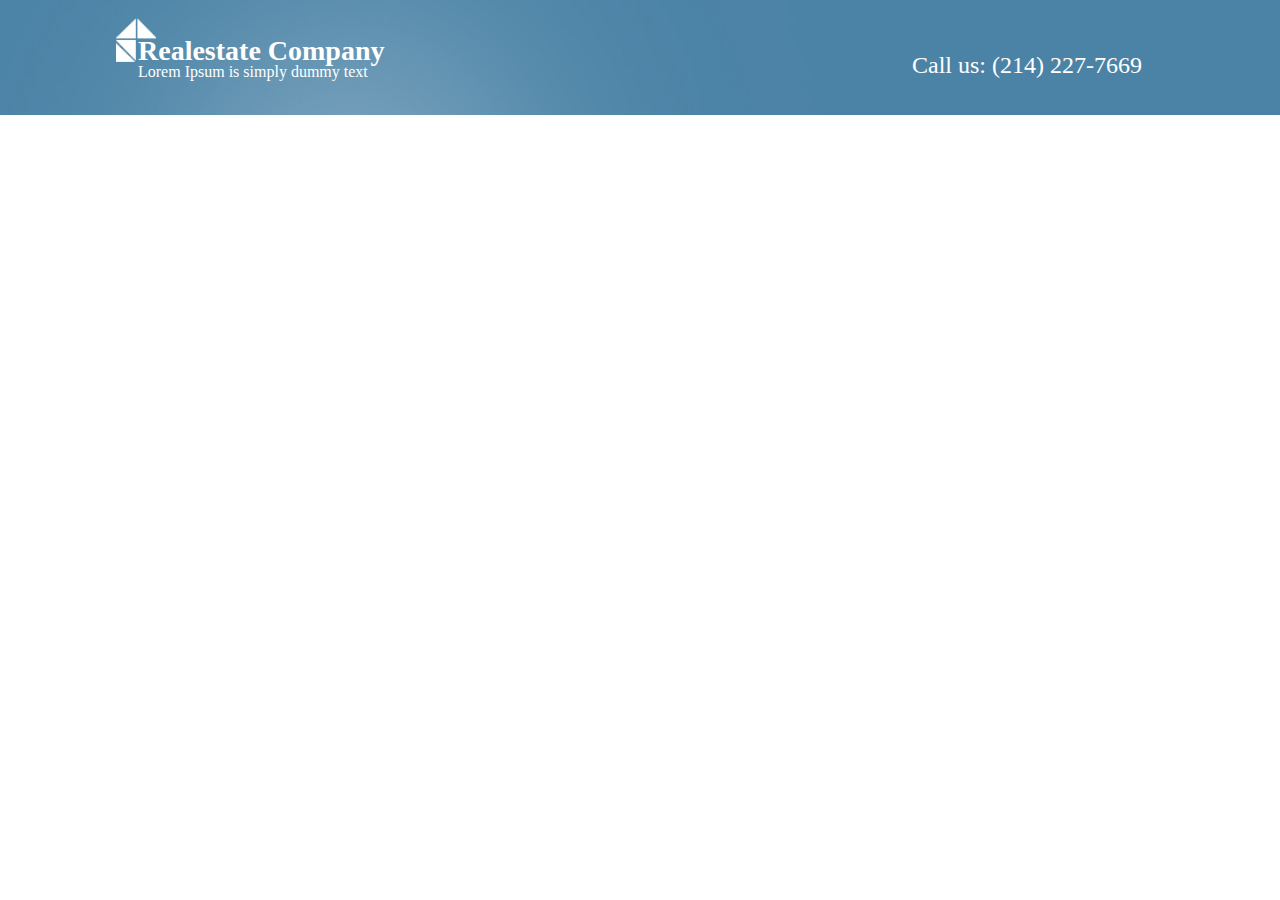
==== commit 198802c2: "update fonts" ====
--- a/index.html
+++ b/index.html
@@ -1 +1 @@
-<!DOCTYPE html><html lang="en"><head><meta charset="UTF-8"><meta name="viewport" content="width=device-width,initial-scale=1"><link href="https://db.onlinewebfonts.com/c/643e59524d730ce6c6f2384eebf945f8?family=Microsoft+Sans+Serif+V2" rel="stylesheet"><link rel="stylesheet" href="css/style.min.css"><title>Realestate Company</title></head><body><div class="promo"><header class="header"><div class="container header__wrapper"><div class="header__logo"><h2 class="header__logo-title">Realestate Company</h2><div class="header__logo-subtitle">Lorem Ipsum is simply dummy text</div></div><div class="header__coll"><span>Call us: </span><a href="http://" target="_blank">(214) 227-7669</a></div></div></header></div></body></html>+<!DOCTYPE html><html lang="en"><head><meta charset="UTF-8"><meta name="viewport" content="width=device-width,initial-scale=1"><link href="https://db.onlinewebfonts.com/c/643e59524d730ce6c6f2384eebf945f8?family=Microsoft+Sans+Serif+V2" rel="stylesheet"><link href="https://db.onlinewebfonts.com/c/2ecbfe1d9bfc191c6f15c0ccc23cbd43?family=FangSong" rel="stylesheet" type="text/css"><link rel="stylesheet" href="css/style.min.css"><title>Realestate Company</title></head><body><div class="promo"><header class="header"><div class="container header__wrapper"><div class="header__logo"><h2 class="header__logo-title">Realestate Company</h2><div class="header__logo-subtitle">Lorem Ipsum is simply dummy text</div></div><div class="header__coll"><span>Call us: </span><a href="#" target="_blank">(214) 227-7669</a></div></div></header></div></body></html>--- a/css/style.min.css
+++ b/css/style.min.css
@@ -1 +1 @@
-@font-face{font-family:"Microsoft Sans Serif V2";src:url(https://db.onlinewebfonts.com/t/643e59524d730ce6c6f2384eebf945f8.eot);src:url(https://db.onlinewebfonts.com/t/643e59524d730ce6c6f2384eebf945f8.eot?#iefix) format("embedded-opentype"),url(https://db.onlinewebfonts.com/t/643e59524d730ce6c6f2384eebf945f8.woff2) format("woff2"),url(https://db.onlinewebfonts.com/t/643e59524d730ce6c6f2384eebf945f8.woff) format("woff"),url(https://db.onlinewebfonts.com/t/643e59524d730ce6c6f2384eebf945f8.ttf) format("truetype"),url("https://db.onlinewebfonts.com/t/643e59524d730ce6c6f2384eebf945f8.svg#Microsoft Sans Serif V2") format("svg")}body,html{margin:0;padding:0;box-sizing:border-box;font-family:Arial,Helvetica,sans-serif}h1,h2,h3,li,ol,p,ul{margin:0;padding:0}a{text-decoration:none;color:#fff}a:hover{text-decoration:none}.container{width:1004px;margin:0 auto}.promo{min-height:552px}.promo .header{color:#fff;height:75px;background:url(../../images/bg/bg-header.jpg) left center/cover no-repeat;padding-top:40px}.promo .header__logo{position:relative}.promo .header__logo::before{content:"";position:absolute;top:-18px;left:-21px;width:40px;height:44px;background:url(../../images/logo.svg) center center/cover no-repeat}.promo .header__wrapper{display:flex;justify-content:space-between}.promo .header__coll{align-self:end}+@font-face{font-family:"Microsoft Sans Serif V2";src:url(https://db.onlinewebfonts.com/t/643e59524d730ce6c6f2384eebf945f8.eot);src:url(https://db.onlinewebfonts.com/t/643e59524d730ce6c6f2384eebf945f8.eot?#iefix) format("embedded-opentype"),url(https://db.onlinewebfonts.com/t/643e59524d730ce6c6f2384eebf945f8.woff2) format("woff2"),url(https://db.onlinewebfonts.com/t/643e59524d730ce6c6f2384eebf945f8.woff) format("woff"),url(https://db.onlinewebfonts.com/t/643e59524d730ce6c6f2384eebf945f8.ttf) format("truetype"),url("https://db.onlinewebfonts.com/t/643e59524d730ce6c6f2384eebf945f8.svg#Microsoft Sans Serif V2") format("svg")}@font-face{font-family:"Microsoft New Tai Lue";src:url(https://db.onlinewebfonts.com/t/58448bc8344e86403c7ad25b3509965f.eot);src:url(https://db.onlinewebfonts.com/t/58448bc8344e86403c7ad25b3509965f.eot?#iefix) format("embedded-opentype"),url(https://db.onlinewebfonts.com/t/58448bc8344e86403c7ad25b3509965f.woff2) format("woff2"),url(https://db.onlinewebfonts.com/t/58448bc8344e86403c7ad25b3509965f.woff) format("woff"),url(https://db.onlinewebfonts.com/t/58448bc8344e86403c7ad25b3509965f.ttf) format("truetype"),url("https://db.onlinewebfonts.com/t/58448bc8344e86403c7ad25b3509965f.svg#Microsoft New Tai Lue") format("svg")}@font-face{font-family:"Adobe Caslon Pro Regular";src:url(https://db.onlinewebfonts.com/t/9fd5c9ae562a9b2973ca0143e12e75a5.eot);src:url(https://db.onlinewebfonts.com/t/9fd5c9ae562a9b2973ca0143e12e75a5.eot?#iefix) format("embedded-opentype"),url(https://db.onlinewebfonts.com/t/9fd5c9ae562a9b2973ca0143e12e75a5.woff2) format("woff2"),url(https://db.onlinewebfonts.com/t/9fd5c9ae562a9b2973ca0143e12e75a5.woff) format("woff"),url(https://db.onlinewebfonts.com/t/9fd5c9ae562a9b2973ca0143e12e75a5.ttf) format("truetype"),url("https://db.onlinewebfonts.com/t/9fd5c9ae562a9b2973ca0143e12e75a5.svg#Adobe Caslon Pro Regular") format("svg")}body,html{margin:0;padding:0;box-sizing:border-box;font-family:Arial,Helvetica,sans-serif}h1,h2,h3,li,ol,p,ul{margin:0;padding:0}a{text-decoration:none;color:#fff}a:hover{text-decoration:none}.container{width:1004px;margin:0 auto}.promo{min-height:552px}.promo .header{color:#fff;height:75px;background:url(../images/bg/bg-header.jpg) left center/cover no-repeat;padding-top:40px}.promo .header__logo{position:relative}.promo .header__logo::before{content:"";position:absolute;top:-22px;left:-22px;width:40px;height:44px;background:url(../images/logo.svg) center center/cover no-repeat}.promo .header__logo-title{font-family:FangSong;font-size:28px;line-height:21px}.promo .header__logo-subtitle{font-family:"Microsoft New Tai Lue";font-size:16px;line-height:21px}.promo .header__wrapper{display:flex;justify-content:space-between}.promo .header__coll{align-self:end}.promo .header__coll a,.promo .header__coll span{font-family:"Adobe Caslon Pro Regular";font-size:24px;line-height:34px}